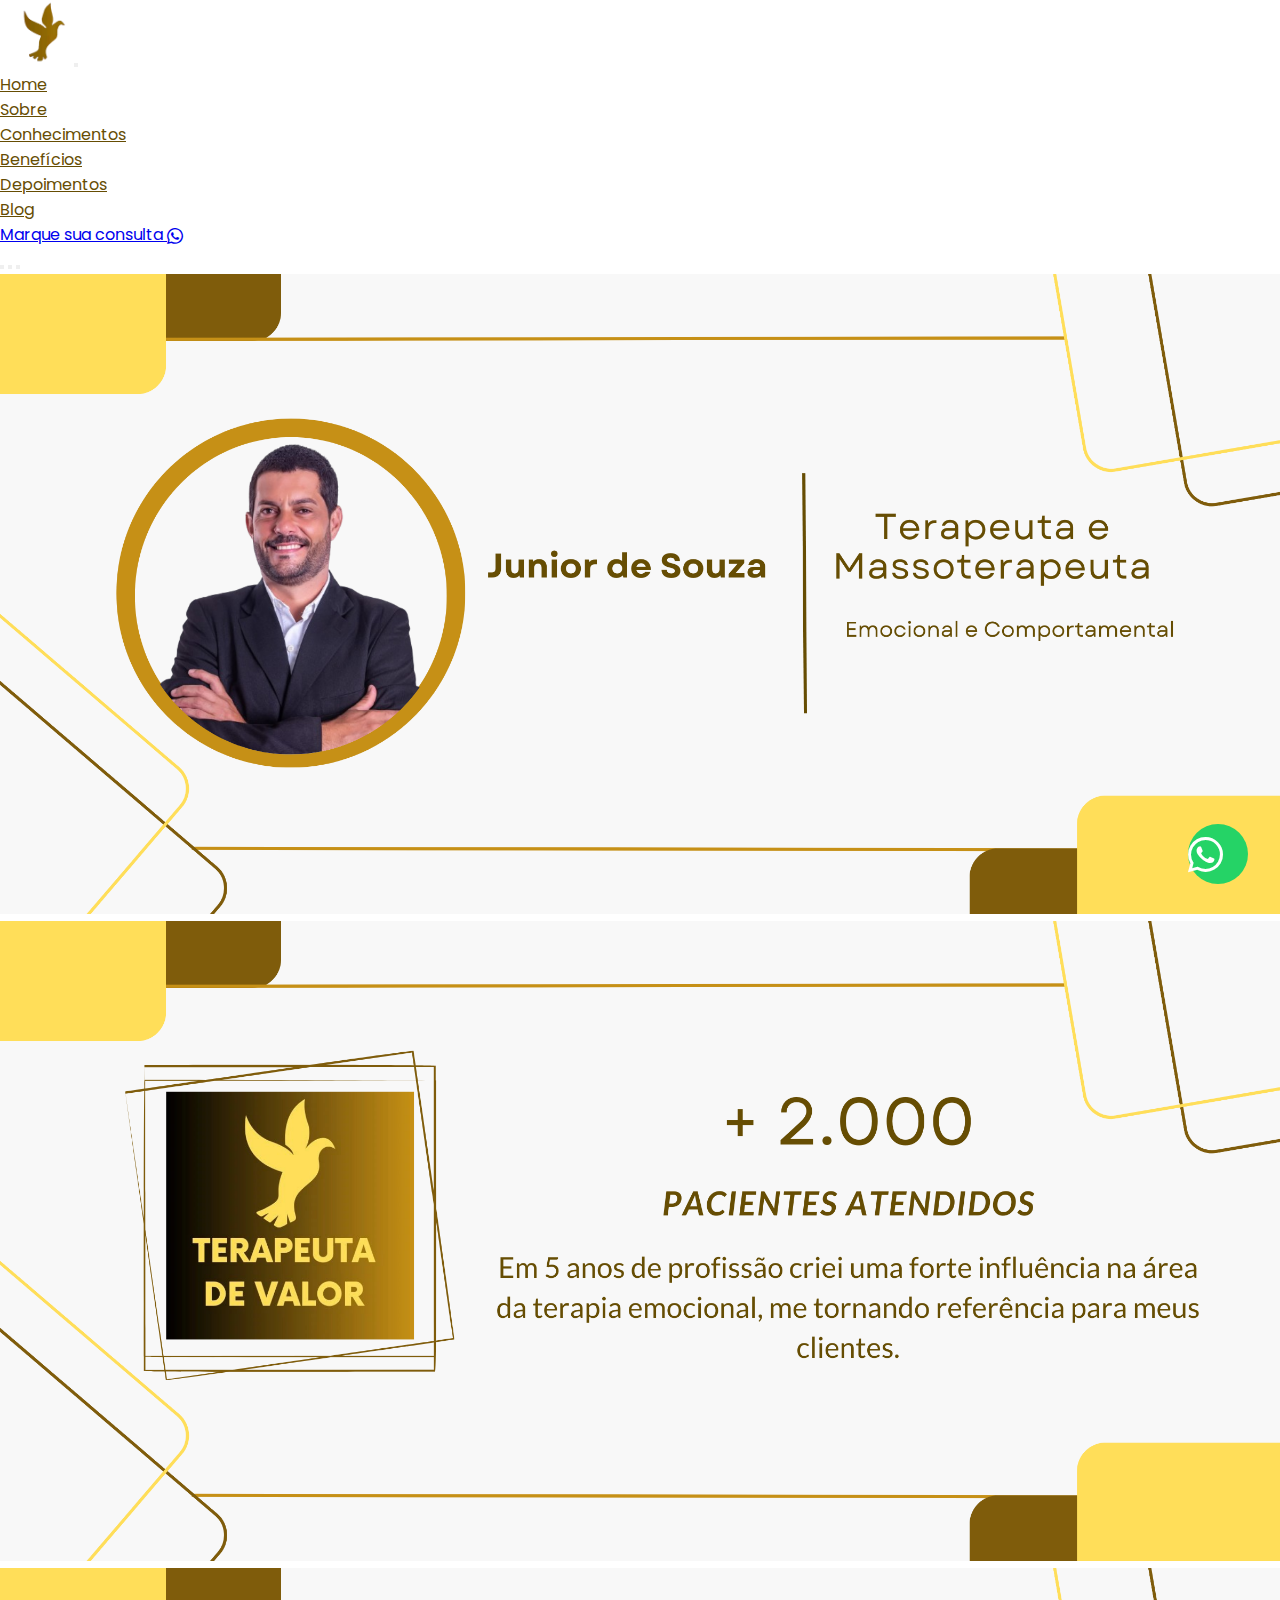
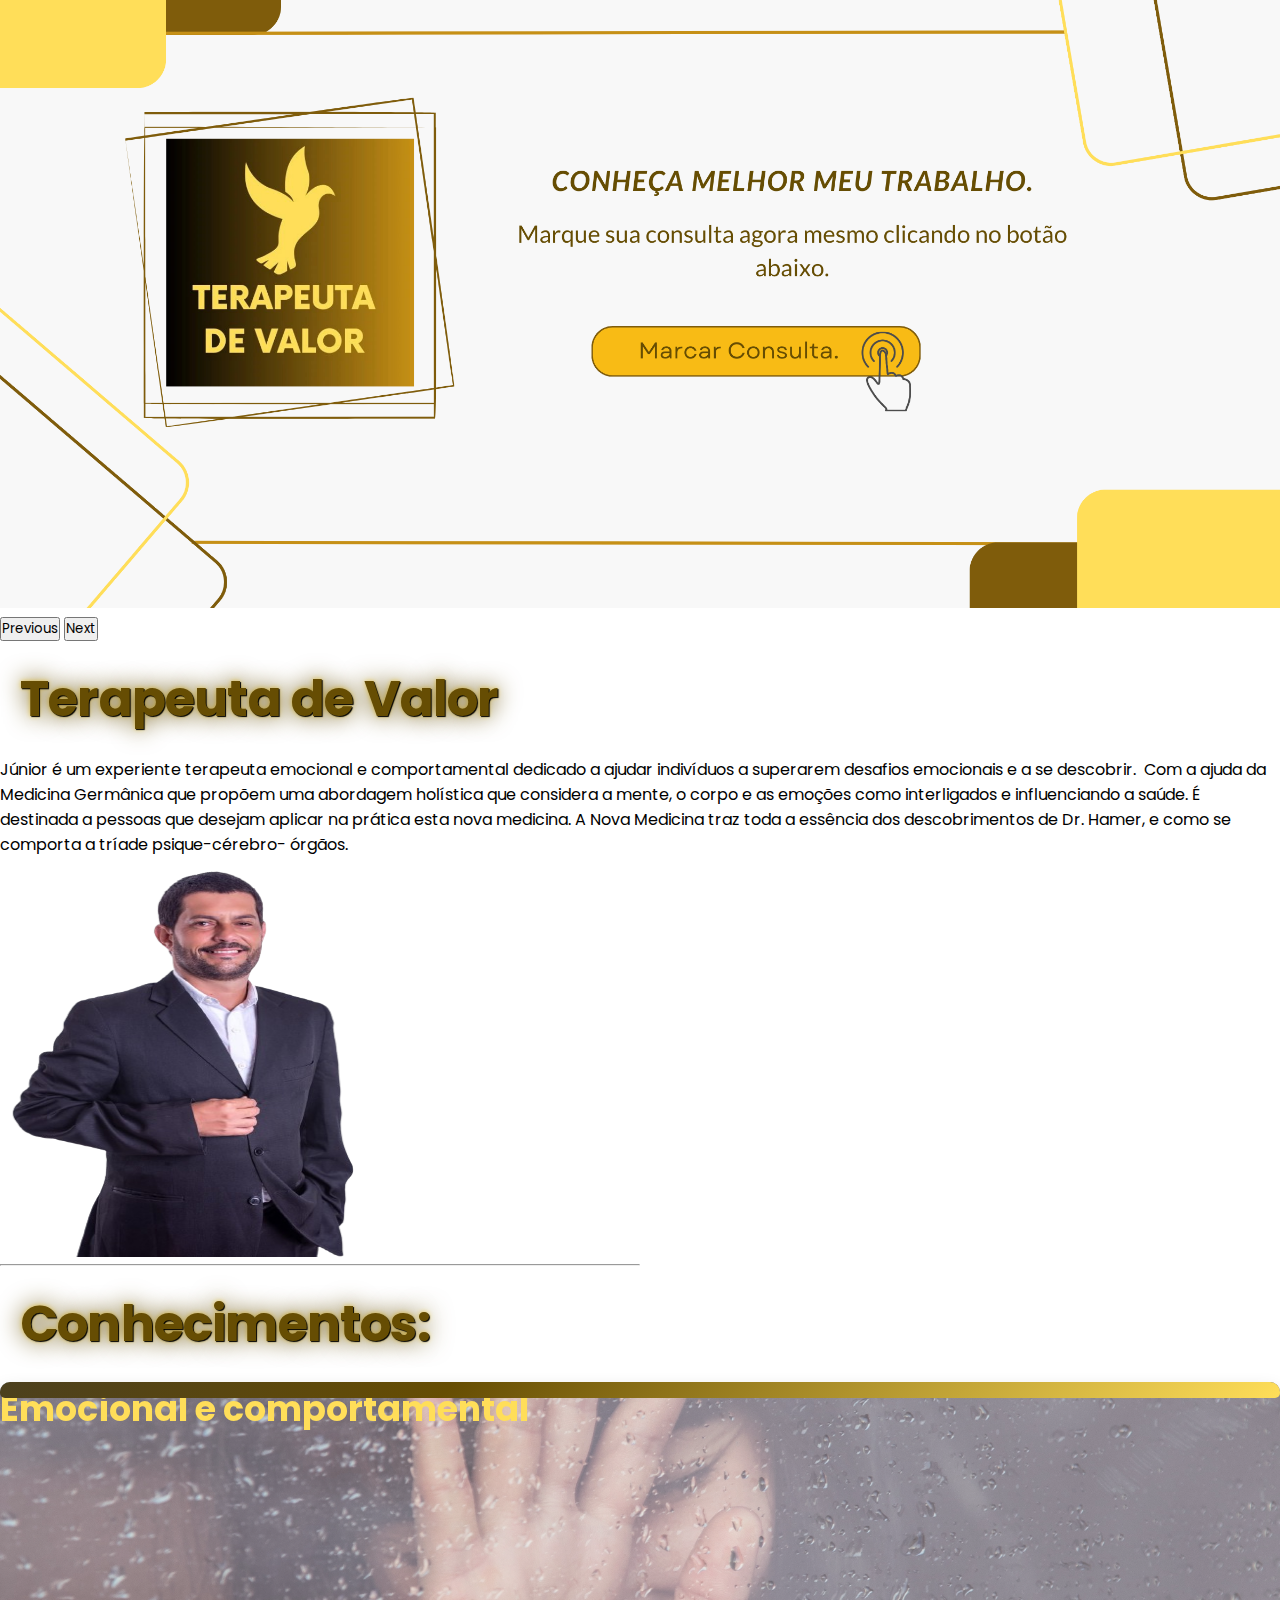
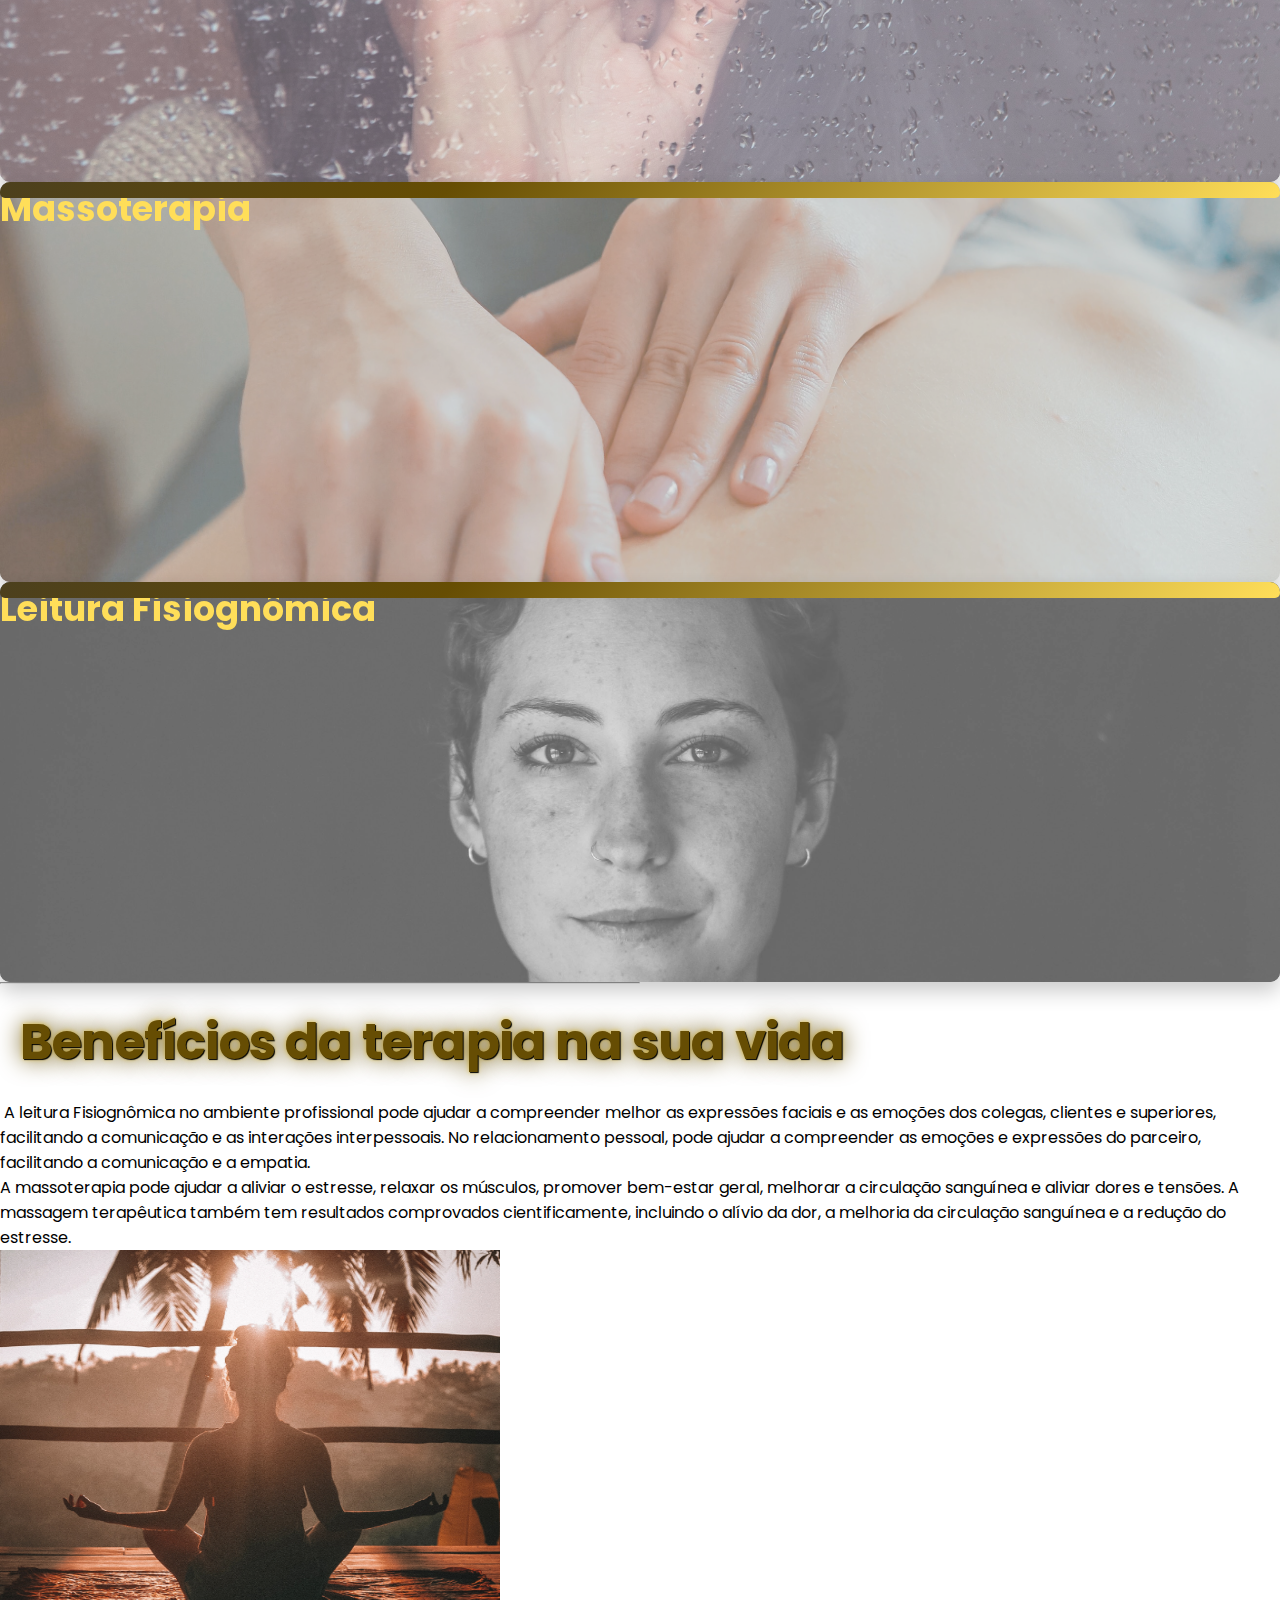
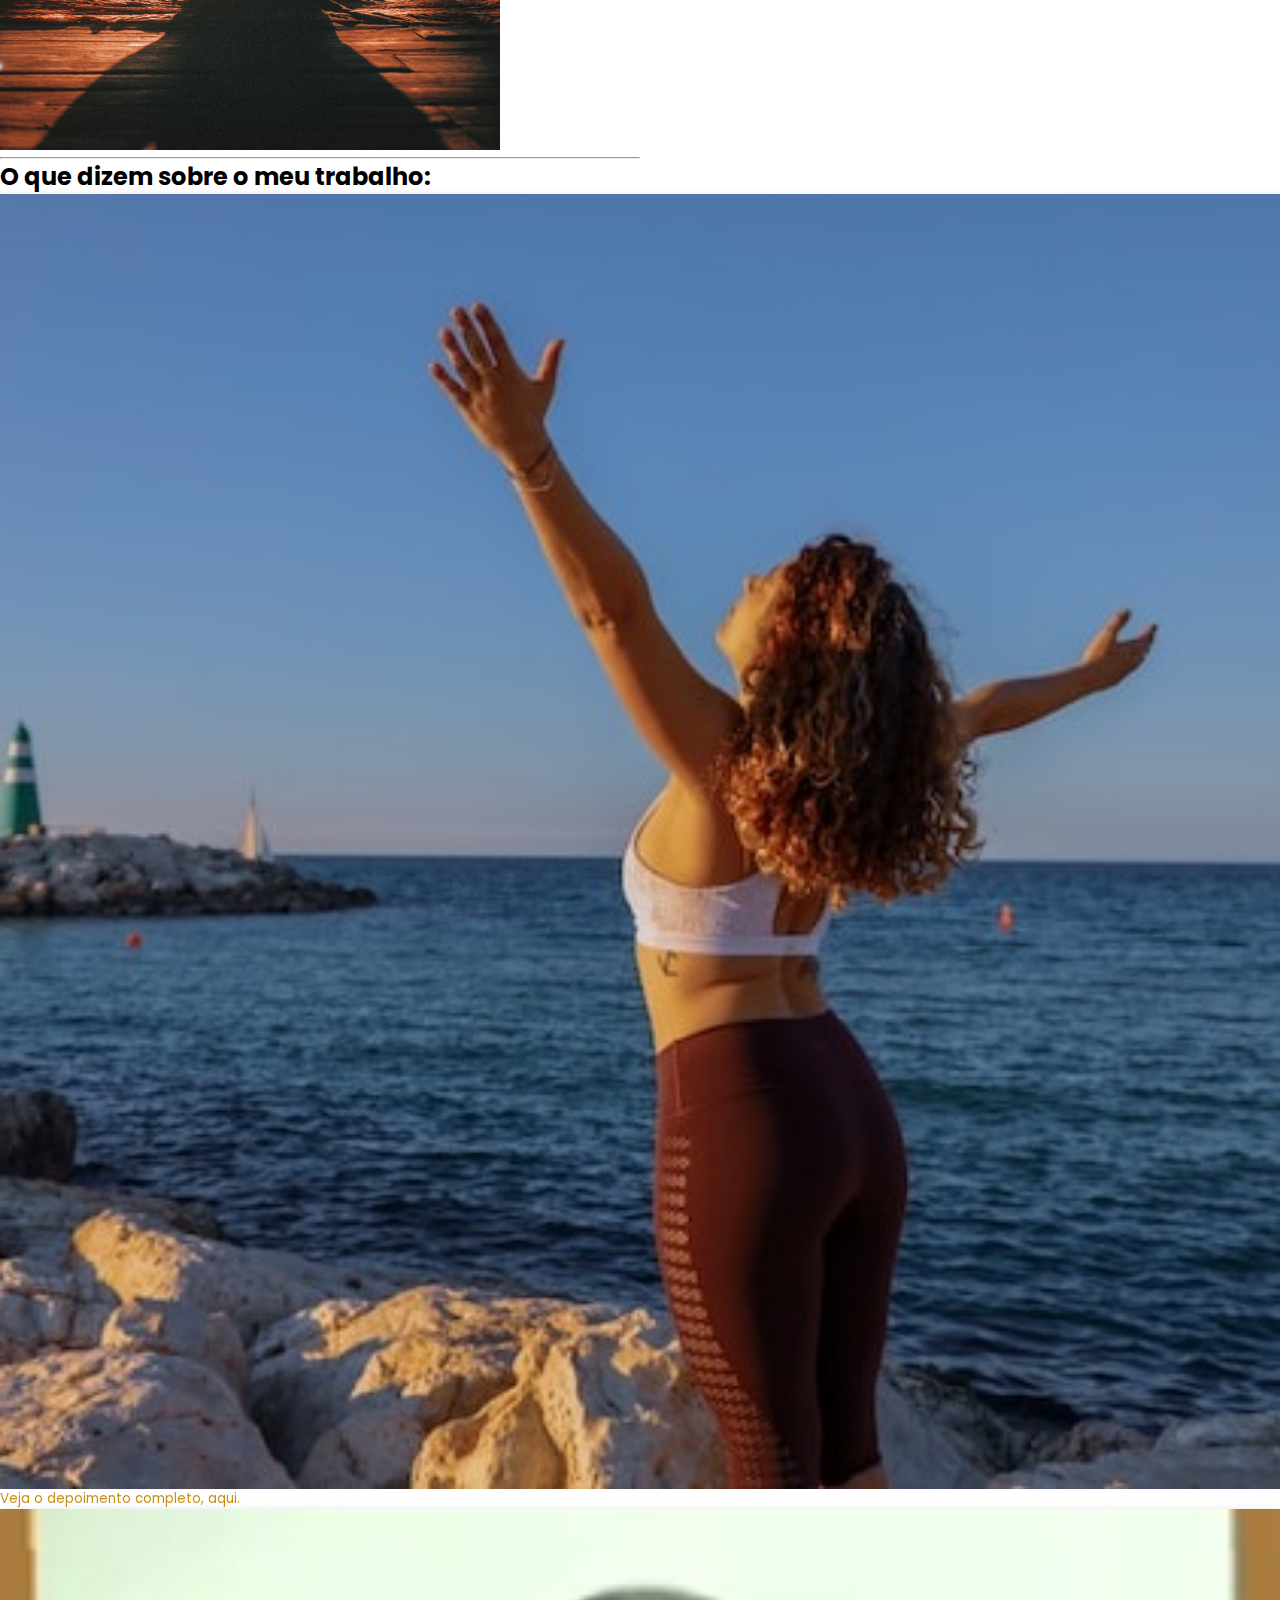
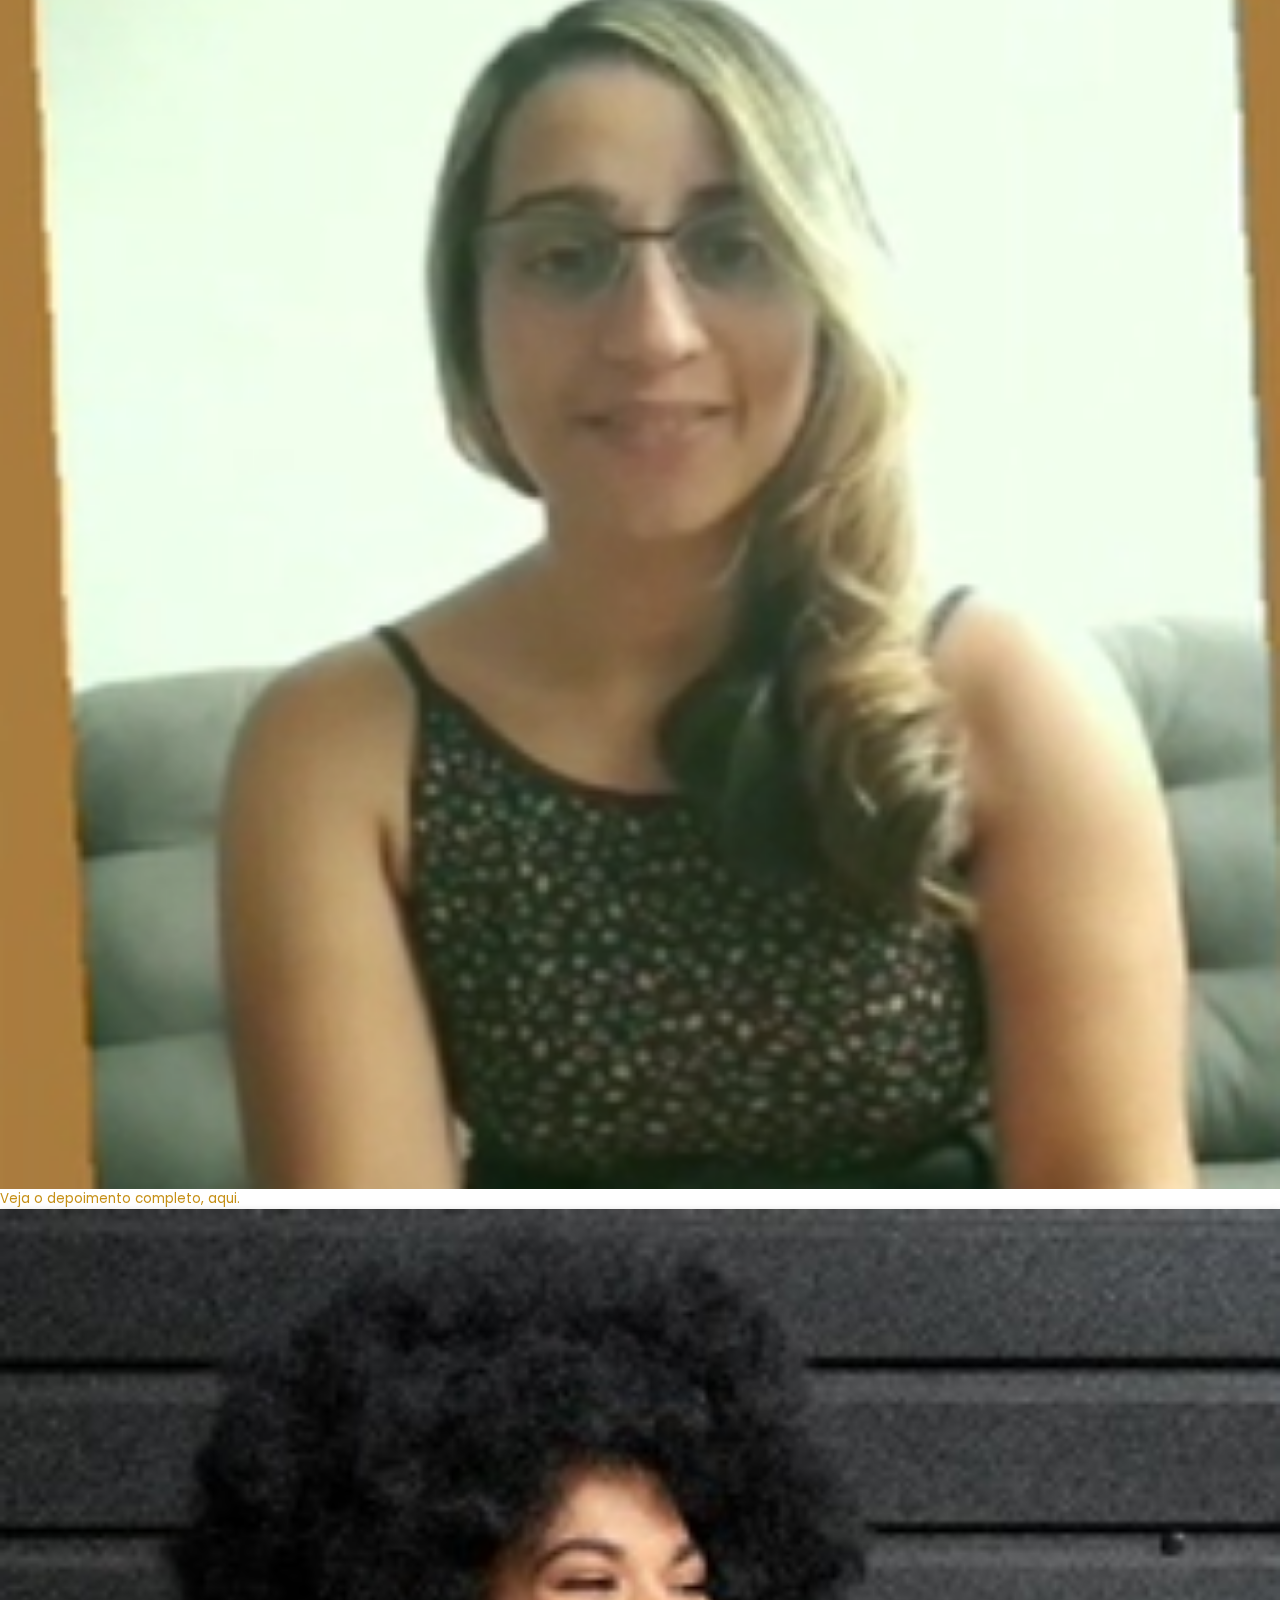
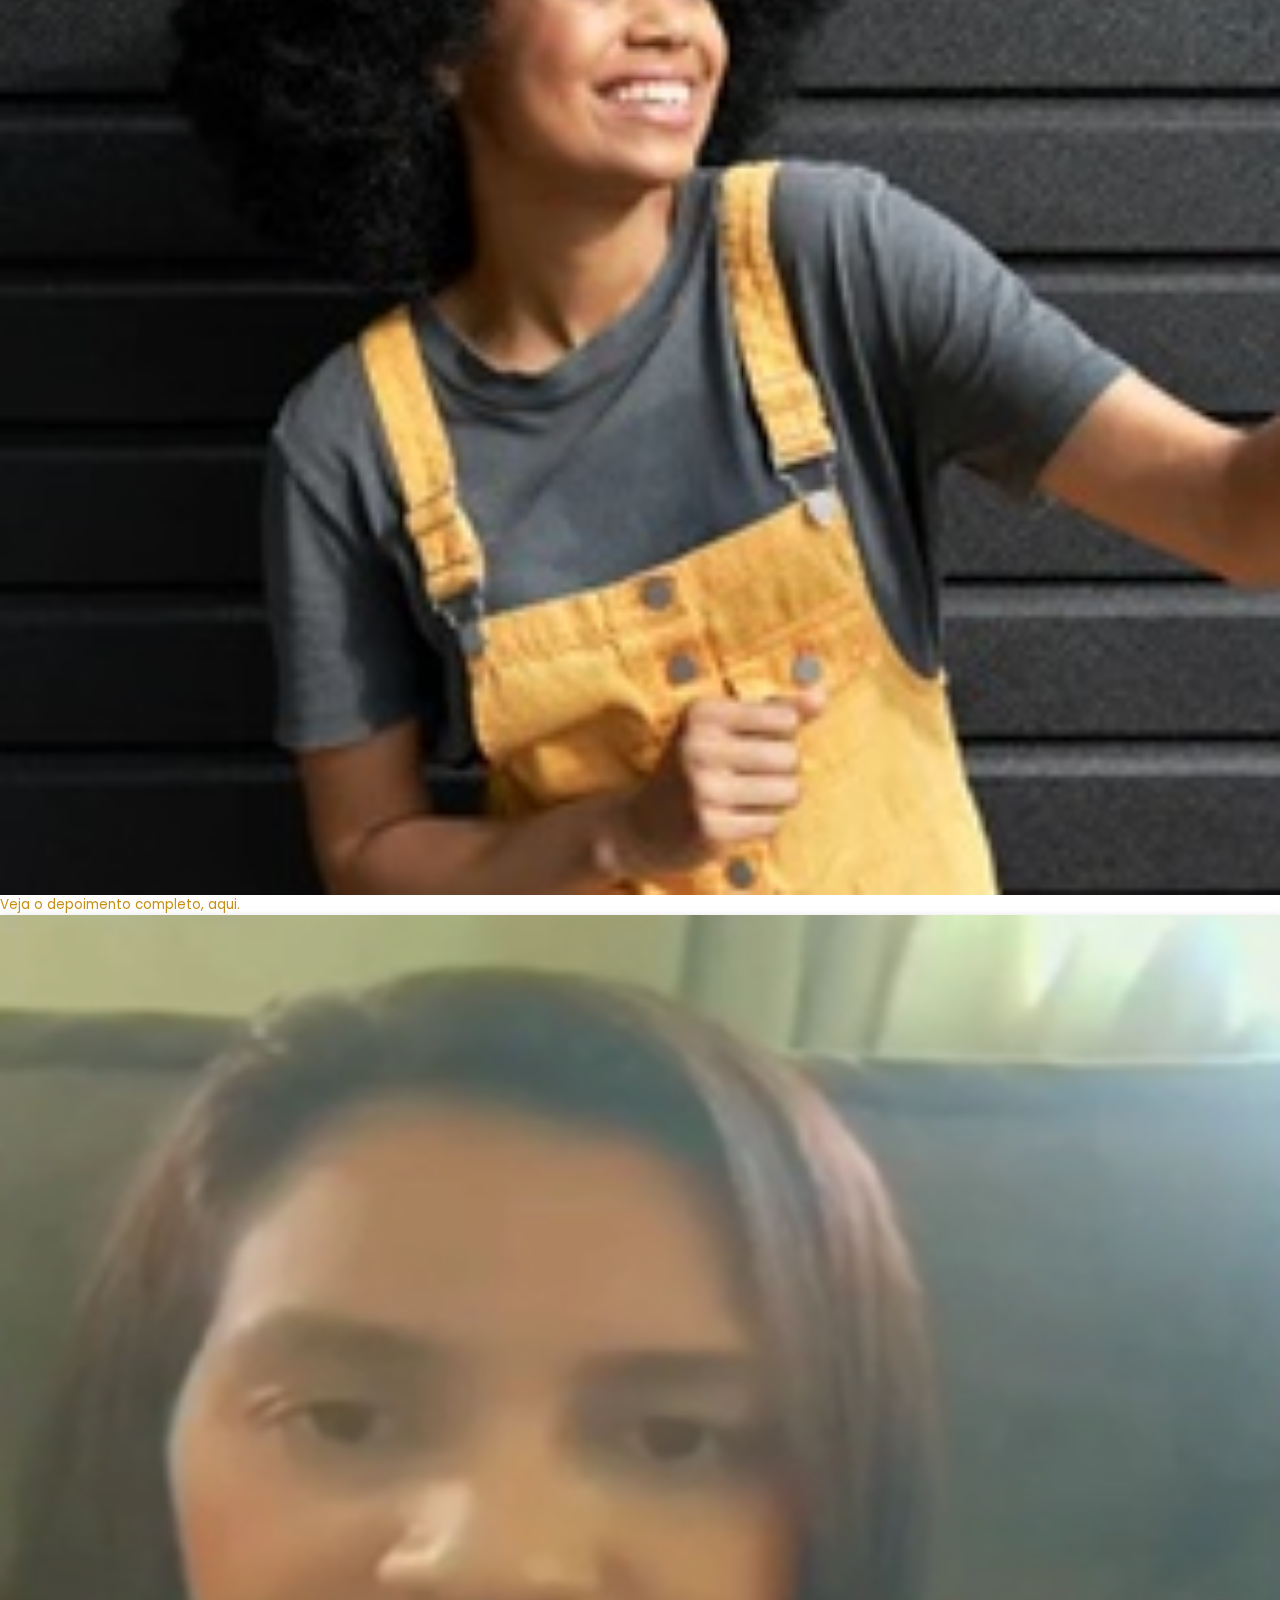
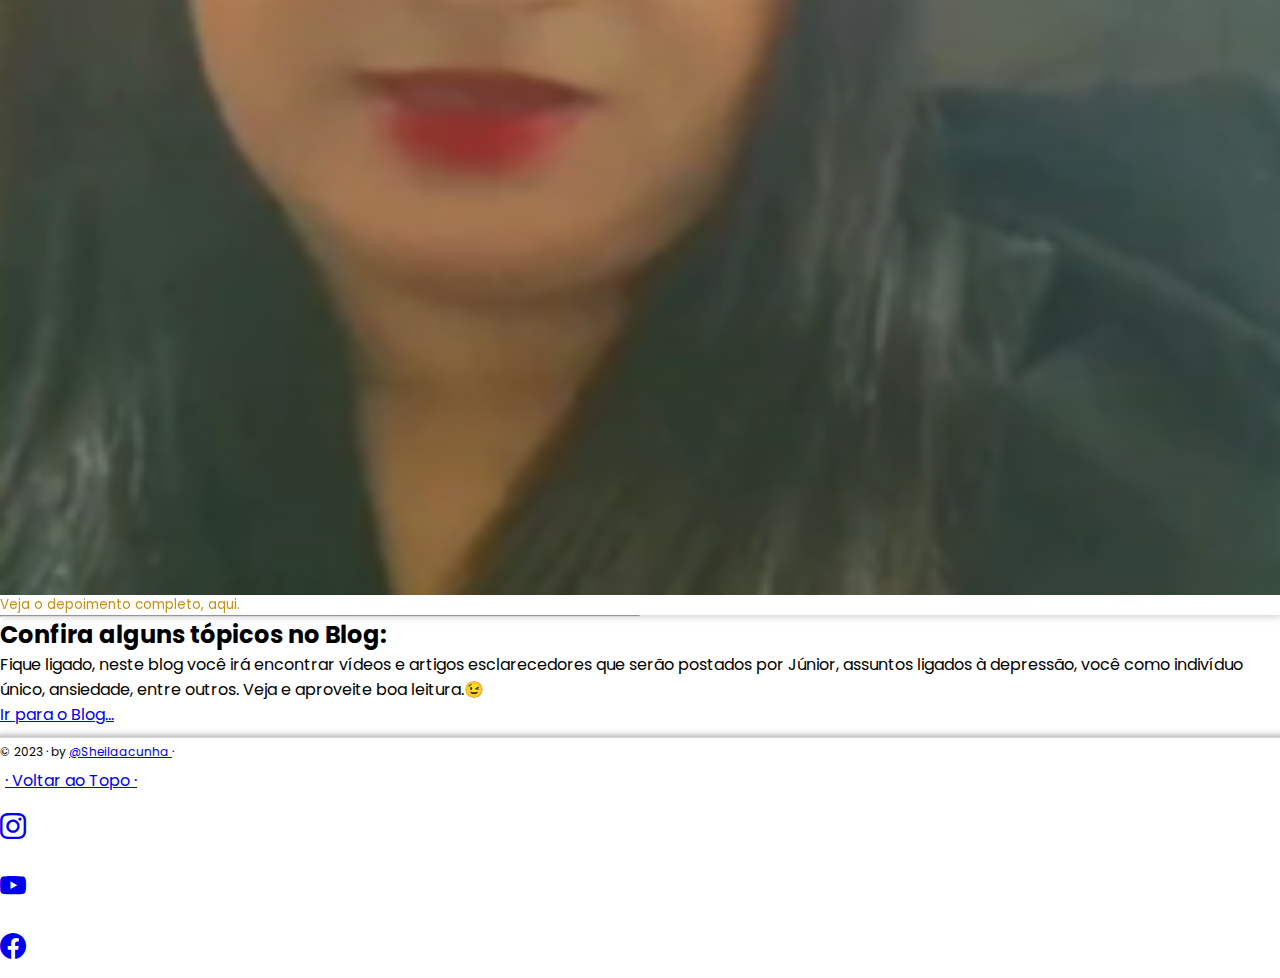
==== index.html @ d71957eb "link instagran" ====
<!DOCTYPE html>
<html lang="pt-br">

<head>
  <meta charset="UTF-8" />
  <meta http-equiv="X-UA-Compatible" content="IE=edge" />
  <meta name="viewport" content="width=device-width, initial-scale=1.0" />
  <meta name="author" content="Sheila Acunha" />
  <meta name="description" content="Terapeuta de Valor" />
  <meta name="keywords" content="HTMLS, CSS, js" />
  <!-- favicon -->
  <link rel="shortcut icon" href="./public/assets/logo2.png" type="image/x-icon" />
  <!-- bs -->
  <link href="https://cdn.jsdelivr.net/npm/bootstrap@5.3.2/dist/css/bootstrap.min.css" rel="stylesheet"
    integrity="sha384-T3c6CoIi6uLrA9TneNEoa7RxnatzjcDSCmG1MXxSR1GAsXEV/Dwwykc2MPK8M2HN" crossorigin="anonymous" />
  <!-- icon bs -->
  <link rel="stylesheet" href="https://cdn.jsdelivr.net/npm/bootstrap-icons@1.11.2/font/bootstrap-icons.min.css">
  <!-- fonte -->
  <link rel="preconnect" href="https://fonts.googleapis.com" />
  <link rel="preconnect" href="https://fonts.gstatic.com" crossorigin />
  <link href="https://fonts.googleapis.com/css2?family=Poppins&display=swap" rel="stylesheet" />
  <!-- css -->
  <link rel="stylesheet" href="./public/css/style.css" />


  <title>Terapeuta de Valor</title>
</head>

<body class="bg-light-subtle">
  <header>
    <nav class="navbar navbar-expand-lg">
      <div class="container-fluid " >
        <a class="navbar-brand" id="logo-link" target="_blank"></a>
        <button class="navbar-toggler" type="button" data-bs-toggle="collapse" data-bs-target="#navbarNavDropdown"
          aria-controls="navbarNavDropdown" aria-expanded="false" aria-label="Toggle navigation" >
          <span class="navbar-toggler-icon" ></span>
        </button>
        <div class="collapse navbar-collapse " id="navbarNavDropdown">
          <ul class="navbar-nav navul" id="links-menu"></ul>
        </div>
        <div class="p-1">
          <a  href="https://wa.me/+5521997519354?text=Olá%20Junior%20estava%20no%20seu%20site,%20gostaria%20de%de%mais%informações."   target="_blank"
            class="btn btn-success d-none d-lg-block btn-header-whats"
            style="--bs-btn-padding-y: .25rem; --bs-btn-padding-x: .5rem; --bs-btn-font-size: .75rem;">
            Marque sua consulta <i class="bi bi-whatsapp p-1"></i>
          </a>
        </div>
      </div>
    </nav>
  </header>

  <main>
    <!-- carousel-banner -->
    <div class="container-fluid banner">
      <div id="myCarousel" class="carousel carousel-dark slide ">
        <div class="carousel-indicators">
          <button type="button" data-bs-target="#myCarousel" data-bs-slide-to="0" class="active" aria-current="true"
            aria-label="Slide 1"></button>
          <button type="button" data-bs-target="#myCarousel" data-bs-slide-to="1" aria-label="Slide 2"></button>
          <button type="button" data-bs-target="#myCarousel" data-bs-slide-to="2" aria-label="Slide 3"></button>
        </div>
        <div class="carousel-inner">
          <div class="carousel-item active">
            <img class="bd-placeholder-img" width="100%" src="./public/assets/carroussel/carroussel-1.png"
              alt="foto de Junior Freitas" />
          </div>
          <div class="carousel-item">
            <img class="bd-placeholder-img" width="100%" src="./public/assets/carroussel/carroussel-2.png"
              alt="foto com a logo do terapeuta" />
          </div>
          <div class="carousel-item">
            <a href="https://wa.me/+5521997519354?text=Olá%20Junior%20estava%20no%20seu%20site,%20gostaria%20de%de%mais%informações."  target="_blank">
              <img class="bd-placeholder-img" width="100%" src="./public/assets/carroussel/carroussel-3.png"
                alt="Conheça mais meu trabalhao" />
            </a>
            <div class="carousel-caption align-items-center d-flex justify-content-end align-items-center"></div>
          </div>
        </div>
        <button class="carousel-control-prev" type="button" data-bs-target="#myCarousel" data-bs-slide="prev">
          <span class="carousel-control-prev-icon" aria-hidden="true"></span>
          <span class="visually-hidden">Previous</span>
        </button>
        <button class="carousel-control-next" type="button" data-bs-target="#myCarousel" data-bs-slide="next">
          <span class="carousel-control-next-icon" aria-hidden="true"></span>
          <span class="visually-hidden">Next</span>
        </button>
      </div>
    </div>
    <!-- sessoes -->
    <div class="container-fluid marketing " id="sobre">
      <!-- resumo sobre a terapia de valor-->
      <div class="row featurette d-flex justify-content-center align-items-center text-center ">
        <div class="col-md-7">
          <h1 class="featurette-heading fw-normal lh-1 ">
            Terapeuta de Valor</i>
          </h1>

          <p class="lead">
           Júnior é um experiente terapeuta emocional e comportamental dedicado a ajudar indivíduos a superarem desafios emocionais e a se descobrir.  Com a ajuda da Medicina Germânica que propõem uma abordagem holística que considera a mente, o corpo e as emoções como interligados e influenciando a saúde. É destinada a pessoas que desejam aplicar na prática esta nova medicina. A Nova Medicina traz toda a essência dos descobrimentos de Dr. Hamer, e como se comporta a tríade psique-cérebro- órgãos.

          </p>
        </div>
        <div class="col-md-5">
          <img class="bd-placeholder-img bd-placeholder-img-lg featurette-image img-fluid mx-auto" width="400"
            height="400" src="./public/assets/sessao/sessao-1.png" alt="foto de Junior Freitas" />
        </div>
      </div>
      <hr class="featurette-divider mx-auto" />
      <!-- resumo conhecimentos -->
      <div class="conhecimentos bg-body-secondary rounded text-center align-items-center py-3">

        <h2 class="featurette-heading p-2"> Conhecimentos: </h2>

        <div class="row g-2 p-1 " id="conhecimentos">

          <div class="col-lg-4 col-sm-12 col-md-6 ">
            <div class="card-blog-container emocional">
              <div class="card-blog">
                <div class="front-content d-flex align-items-center justify-content-center">
                  <p>Emocional e comportamental</p>
                </div>
                <div class="content p-2 d-flex align-items-center">
                  <p>
                    A terapia é um processo de tratamento que visa melhorar a saúde mental, emocional e comportamental
                    de
                    uma pessoa, ajudando a lidar com seus desafios, desenvolver habilidades de enfrentamento e a
                    melhorar
                    sua qualidade de vida.
                  </p>
                </div>
              </div>
            </div>

          </div>
          <div class="col-lg-4 col-sm-12 col-md-6">
            <div class="card-blog-container massoterapia">
              <div class="card-blog">
                <div class="front-content d-flex align-items-center justify-content-center">
                  <p>Massoterapia</p>
                </div>
                <div class="content p-2 d-flex align-items-center">
                  <p>
                    A Massoterapia é um termo que engloba diversas técnicas terapêuticas, cujo objetivo
                    é melhorar a saúde e
                    prevenir alguns desequilíbrios corporais. Por meio do ato de tocar regiões do corpo
                    de uma pessoa,
                    realizando movimentos fortes ou sutis, é possível trabalhar os aspectos físicos e
                    mentais de cada um.
                  </p>
                </div>
              </div>
            </div>

          </div>
          <div class="col-lg-4 col-sm-12 col-md-6">
            <div class="card-blog-container leitura">
              <div class="card-blog">
                <div class="front-content d-flex align-items-center justify-content-center">
                  <p>Leitura Fisiognômica</p>
                </div>
                <div class="content p-2 d-flex align-items-center text-center">
                  <p>A leitura <b>Fisiognômica</b> ou Traços da sua fisionomia é uma prática que envolve a
                    interpretação das características faciais de uma pessoa para entender sua
                    personalidade, temperamento e caráter. É uma especialidade da análise facial e da
                    psicologia.
                  </p>
                </div>
              </div>
            </div>
          </div>
        </div>
      </div>
      <hr class="featurette-divider mx-auto" />
      <!-- resumo beneficios -->
      <div class="row featurette d-flex justify-content-center align-items-center text-center" id="beneficios">
        <div class="col-md-7">
          <h2 class="featurette-heading fw-normal lh-1 ">
            Benefícios da terapia na sua vida
          </h2>
          
          <p class="lead">
            A leitura Fisiognômica no ambiente profissional pode ajudar a compreender melhor as expressões faciais e as emoções dos colegas, clientes e superiores, facilitando a comunicação e as interações interpessoais. No relacionamento pessoal, pode ajudar a compreender as emoções e expressões do parceiro, facilitando a comunicação e a empatia.
          </p>
          <p class="lead">
            A massoterapia pode ajudar a aliviar o estresse, relaxar os músculos, promover bem-estar geral, melhorar a
            circulação sanguínea e aliviar dores e tensões. A massagem terapêutica também tem resultados comprovados
            cientificamente, incluindo o alívio da dor, a melhoria da circulação sanguínea e a redução do estresse.

          </p>
        </div>
        <div class="col-md-5">
          <img class="bd-placeholder-img bd-placeholder-img-lg featurette-image img-fluid mx-auto" width="500"
            height="500" src="./public/assets/sessao/sessao-3.jpg" alt="foto mulher meditando" />
        </div>
      </div>
    </div>
    <hr class="featurette-divider mx-auto" />
    <!-- depoimentos -->
    <div class="container-fluid my-5" id="depoimentos">
      <h2 class="text-center text-warning-emphasis align-items-center my-5">O que dizem sobre o meu trabalho:</h2>
      <div class=" row justify-content-around d-flex">
        <div class="col-sm-6 col-md-6 col-lg-3 ">
          <div class="card foto align-items-center border-0  rounded-3 p-2">
            <img src="./public/assets/teste.jpg"
              class="card-img-top image rounded-circle border border-warning-subtle border-5  w-50 shadow-lg"
              alt="foto de quem fez o depoimento" />
            <div class=" card-body ">
              <small class=" card-title image text-center">Veja o depoimento completo, aqui. </small>
              <img src="./public/assets/depoimentos/IMG-20240104-WA0019.jpg" alt="" class="text middle" >
              <!-- <p class="text middle text-warning-emphasis"><q>Aqui vai uma breve descrição,
                  pode ser ate do google se tiver qui vai uma breve descrição,
                  pode ser ate do google se tiver </q>
              </p> -->
            </div>
          </div>
        </div>
        <div class="col-sm-6 col-md-6 col-lg-3 ">
          <div class="card foto align-items-center border-0 rounded-3 p-2">
            <img src="./public/assets/depoimentos/img-depo-1.png"
              class="card-img-top image rounded-circle border border-warning-subtle border-5 w-50 shadow-lg"
              alt="foto de quem fez o depoimento" />
            <div class=" card-body ">
              <small class=" card-title image text-center">Veja o depoimento completo, aqui. </small>
              <video class=" middle" controls style="width:100%; height: 100%;">
                <source src="./public/assets/depoimentos/video-depo-1.mp4" type="video/mp4">
                <source src="movie.ogg" type="video/ogg">
                Seu navegador não tem suporte para esse video.
              </video>
            </div>
          </div>
        </div>
        <div class="col-sm-6 col-md-6 col-lg-3 ">
          <div class="card foto align-items-center border-0 rounded-3 p-2">
            <img src="./public/assets/sessao/testes.jpeg"
              class="card-img-top image rounded-circle border border-4 border-warning-subtle w-50 shadow-lg"
              alt="foto de quem fez o depoimento" />
            <div class=" card-body ">
              <small class=" card-title image text-center">Veja o depoimento completo, aqui. </small>
              <p class="text middle"><q>Aqui vai uma breve descrição,
                  pode ser ate do google se tiver qui vai uma breve descrição,
                  pode ser ate do google se tiver </q>
              </p>
            </div>

          </div>
        </div>
        <div class="col-sm-6 col-md-6 col-lg-3 ">
          <div class="card foto align-items-center border border-0 rounded-3 p-2">
            <img src="./public/assets/depoimentos/img-depo-2.png"
              class="card-img-top image rounded-circle border border-warning-subtle border-4 w-50 shadow-lg"
              alt="foto de quem fez o depoimento" />
            <div class=" card-body ">
              <small class=" card-title image text-center">Veja o depoimento completo, aqui. </small> <video
                class="middle" controls style="width:100%; height: 100%;">
                <source src="./public/assets/depoimentos/video-depo-2.mp4" type="video/mp4">
                <source src="movie.ogg" type="video/ogg">
                Seu navegador não tem suporte para esse video.
              </video>
            </div>
          </div>
        </div>
       
      </div>
    </div>
    <hr class="featurette-divider mx-auto" />
    <!-- blog -->
    <div class=" container-fluid" id="blog">
      <div class="row m-auto ">
         <div class="p-md-5 rounded text-body-emphasis bg-body-secondary"> <!--index-blog -->
          <div class="col-lg-6">
            <h2 class="display-5 fst-italic">Confira alguns tópicos no Blog:</h2>
            <p class="lead my-3">Fique ligado, neste blog você irá encontrar vídeos e artigos esclarecedores que serão postados por Júnior, assuntos ligados à depressão, você como indivíduo único, ansiedade, entre outros. Veja e aproveite boa leitura.😉</p>
            <p class="lead mb-0"><a href="./blog.html" target="_blank" class="text-body-emphasis ">Ir para o
                Blog...</a></p>
          </div>
        </div>
      </div>
    </div>

  </main>
  <a target="_blank"  href="https://wa.me/+5521997519354?text=Olá%20Junior%20estava%20no%20seu%20site,%20gostaria%20de%de%mais%informações."  class="btn button-float btn-w-float"><i
      class="bi bi-whatsapp bi-wts"></i></a>
      
  <footer class="container-fluid">
    <div class="row align-items-center">
      <div class="col-sm-6 col-lg-3 d-none d-lg-block">
        <small class="text-muted"> &copy; 2023 &middot; by
          <a class="text-muted text-decoration-none sheila" target="_blank" title="Clique aqui e faça seu orçamento."
            href="https://sheilaacunha.github.io/CurriculoComBootstrap/"> @Sheilaacunha </a>&middot;
        </small>
      </div>
      <div class="col-sm-6 col-lg-6 text-center">
        <a class="topo text-warning-emphasis text-decoration-none" href="#">&middot; Voltar ao Topo &middot;</a>
      </div>
      <div class="col-sm-6 col-lg-3 d-flex  align-items-center">
        <ul class="d-flex justify-content-start justify-content-md-center">
          <li class=" align-items-center d-flex justify-content-center">
            <a class="text-warning-emphasis" target="_blank"
              href="https://www.instagram.com/juniorespecialistaemocional?igsh=MTEzeXgxNW8wMnEy"><i
                class="bi bi-instagram "></i></a>
          </li>
          <li class=" align-items-center d-flex justify-content-center">
            <a class="text-warning-emphasis" target="_blank"
              href="https://www.youtube.com/@Juniorespecialistaemocional"><i class="bi bi-youtube"></i></a>
          </li>
          <li class="align-items-center d-flex justify-content-center">
            <a class="text-warning-emphasis" target="_blank" href="https://www.facebook.com/?locale=pt_BR"><i class="bi bi-facebook"></i></a>
          </li>
        </ul>
      </div>
    </div>
  </footer>

  <script src="https://cdn.jsdelivr.net/npm/bootstrap@5.3.0-alpha1/dist/js/bootstrap.bundle.min.js"
    integrity="sha384-w76AqPfDkMBDXo30jS1Sgez6pr3x5MlQ1ZAGC+nuZB+EYdgRZgiwxhTBTkF7CXvN"
    crossorigin="anonymous"></script>

  <script src="./public/js/index.js"></script>


</body>

</html>
---- public/css/style.css ----
:root {
  --body-bg-color-texto: #4D0F10;
  --body-bg-color-titulo: #BA8712;
  --body-bg-color-fundo: #FBFAFF;
  --body-bg-color-transparente: #ffde5918;
  --body-bg-color-dourado: #664d03;
  --body-bg-color-hover: #fff3cd;
  --body-bg-color: #C69016;
  --body-bg-color: #020202;

}

* {
  margin: 0;
  padding: 0;
  box-sizing: border-box;
  font-family: 'Poppins', sans-serif;
}

.nav-item a {
  border-radius: 5px;
  transform: background-color .2s;
  color: #664d03;
}

.nav-item a:hover {
  background-color: #fff3cd;
}

.navul {
  width: 100%;
  justify-content: end;
}

.featurette-divider {
  width: 50%;
}

.carousel-caption {
  bottom: 3rem;
  z-index: 10;
}

.featurette-heading {
  letter-spacing: -.05rem;
  text-shadow: 1px 1px 1px black, 0 0 25px var(--body-bg-color-dourado), 0 0 5px #FFDE59;
  margin: 20px;
  color: #664d03;
}

footer div div small {
  font-size: 12px;
}

.sheila:hover {

  color: white !important;
  text-shadow: 1px 1px 2px black, 0 0 25px blue, 0 0 5px darkblue;
}

.topo {
  border-radius: 5px;
  padding: 5px;
  display: inline-flex;
  transition: transform .4s, background-color .2s;
}

.topo:hover {
  transform: translateY(-.3rem) !important;
  background-color: #fff3cd;

}

.btn-header-whats:hover,
.btn-blog:hover {
  box-shadow: 1px 2px 10px #88888860, 1px 2px 5px #88888860;
}

footer {
  border-top: 1px solid rgba(0, 0, 0, 0.164);
  box-shadow: 5px 10px 8px 10px #888888;
  margin-top: 10px;
}

footer div ul li {
  margin-top: 10px;
  border-radius: 10px;
  width: 50px;
  height: 50px;

}

footer div ul li a i {
  font-size: 26px;
}

footer div ul li:hover {
  background-color: #fff3cd;
}
/* icons */

.bi-instagram:hover {
  color: #bf3bc4;

}
.bi-whatsapp:hover{
color: #25d366;
}
.bi-house-fill:hover{
color:#C69016 ;
}
.bi-youtube:hover {
  color: red;
}

.bi-facebook:hover {
  color: blue;
}

@media (min-width: 40em) {
  .carousel-caption p {
    margin-bottom: 1.25rem;
    font-size: 1.25rem;
    line-height: 1.4;
  }

  .featurette-heading {
    font-size: 50px;
  }
}

.bd-placeholder-img {
  font-size: 1.125rem;
  text-anchor: middle;
  -webkit-user-select: none;
  -moz-user-select: none;
  user-select: none;
}

@media (min-width: 768px) {
  .bd-placeholder-img-lg {
    font-size: 3.5rem;
  }

}

.b-example-vr {
  flex-shrink: 0;
  width: 1.5rem;
  height: 100vh;
}

.bi {
  vertical-align: -.125em;

}

.nav-scroller {
  position: relative;
  z-index: 2;
  height: 2.75rem;
  overflow-y: hidden;
}

.nav-scroller .nav {
  display: flex;
  flex-wrap: nowrap;
  padding-bottom: 1rem;
  margin-top: -1px;
  overflow-x: auto;
  text-align: center;
  white-space: nowrap;
  -webkit-overflow-scrolling: touch;
}

/* depoimentos */
.foto {
  position: relative;
  width: 100%;
  box-shadow: 1px 2px 10px #88888834, 1px 2px 5px #88888834;
}

.image {
  opacity: 1;
  display: block;
  width: 100%;
  height: auto;
  transition: .5s ease;
  backface-visibility: hidden;
  color: #C69016;
}

.middle {
  transition: .5s ease;
  opacity: 0;
  position: absolute;
  top: 50%;
  left: 50%;
  transform: translate(-50%, -50%);
  -ms-transform: translate(-50%, -50%)
}

.foto:hover .image {
  opacity: 0.1;
}

.foto:hover .middle {
  opacity: 1;
}

.text {
  border-radius: 10px;
  font-size: 16px;
  padding: 8px 16px;
  width: 100%;
}

/* button float */
.button-float {
  border-radius: 100%;
  height: 60px;
  width: 60px;
  position: fixed;
  padding: 0 !important;
  bottom: 1rem;
  right: 2rem;
  font-size: 35px;
  color: #fff;
  background-color: #25d366;
  border: none;
}

.button-float:hover {
  background-color: #25d366 !important;
}

.btn-w-float:hover {
  color: #FFDE59;
  box-shadow: 2px 2px 4px #FFDE59;
}
.btn-w-float .bi-wts:hover{
  color: #FFDE59;

}

/* sessao conhecimentos */
.card-blog-container {
  width: 100%;
  height: 400px;
  position: relative;
  border-radius: 10px;
  box-shadow: 0 10px 20px rgba(0, 0, 0, 0.2);
  overflow: hidden;
  background-repeat: no-repeat;
  background-size: cover;
  background-position: center;
}

.emocional {
  background-image: url(../assets/conhecimentos/emocional.jpg);

}

.massoterapia {
  background-image: url(../assets/conhecimentos/massoterapia.jpg);
}

.leitura {
  background-image: url(../assets/conhecimentos/leitura-facial.jpg);
}

.card-blog {
  width: 100%;
  height: 100%;
  border-radius: inherit;

  background-color: #e8e8e862;
}

.card-blog .front-content {
  width: 100%;
  height: 100%;
  transition: all 0.6s cubic-bezier(0.23, 1, 0.320, 1)
}

.card-blog .front-content p {
  font-size: 35px;
  font-weight: 700;
  opacity: 1;
  background: #ffde59;
  background-clip: text;
  -webkit-background-clip: text;
  -webkit-text-fill-color: transparent;
  transition: all 0.6s cubic-bezier(0.23, 1, 0.320, 1)
}

.card-blog .content {
  position: absolute;
  top: 0;
  left: 0;
  width: 100%;
  height: 100%;
  background: linear-gradient(-45deg, #FFDE59 0%, #664d03 50%, #353434 100%);
  color: #e8e8e8;
  line-height: 1.5;
  border-radius: 5px;
  pointer-events: none;
  transform: translateY(-96%);
  transition: all 0.6s cubic-bezier(0.23, 1, 0.320, 1);

}

.card-blog:hover .content {
  transform: translateY(0);
}

.card-blog:hover .front-content {
  transform: translateY(30%);
}

.card-blog:hover .front-content p {
  opacity: 0;
}

.blog-principal, .index-blog {
  background-image: url(../assets/blog-img/artigo0.jpg);
  background-position: center;
  background-size: cover;
  background-repeat: no-repeat;
  opacity: 1;
}

/* imagens dos topicos do blog  */
.img-artigo-blog{
  width: 200px;
  height: 250px;
}
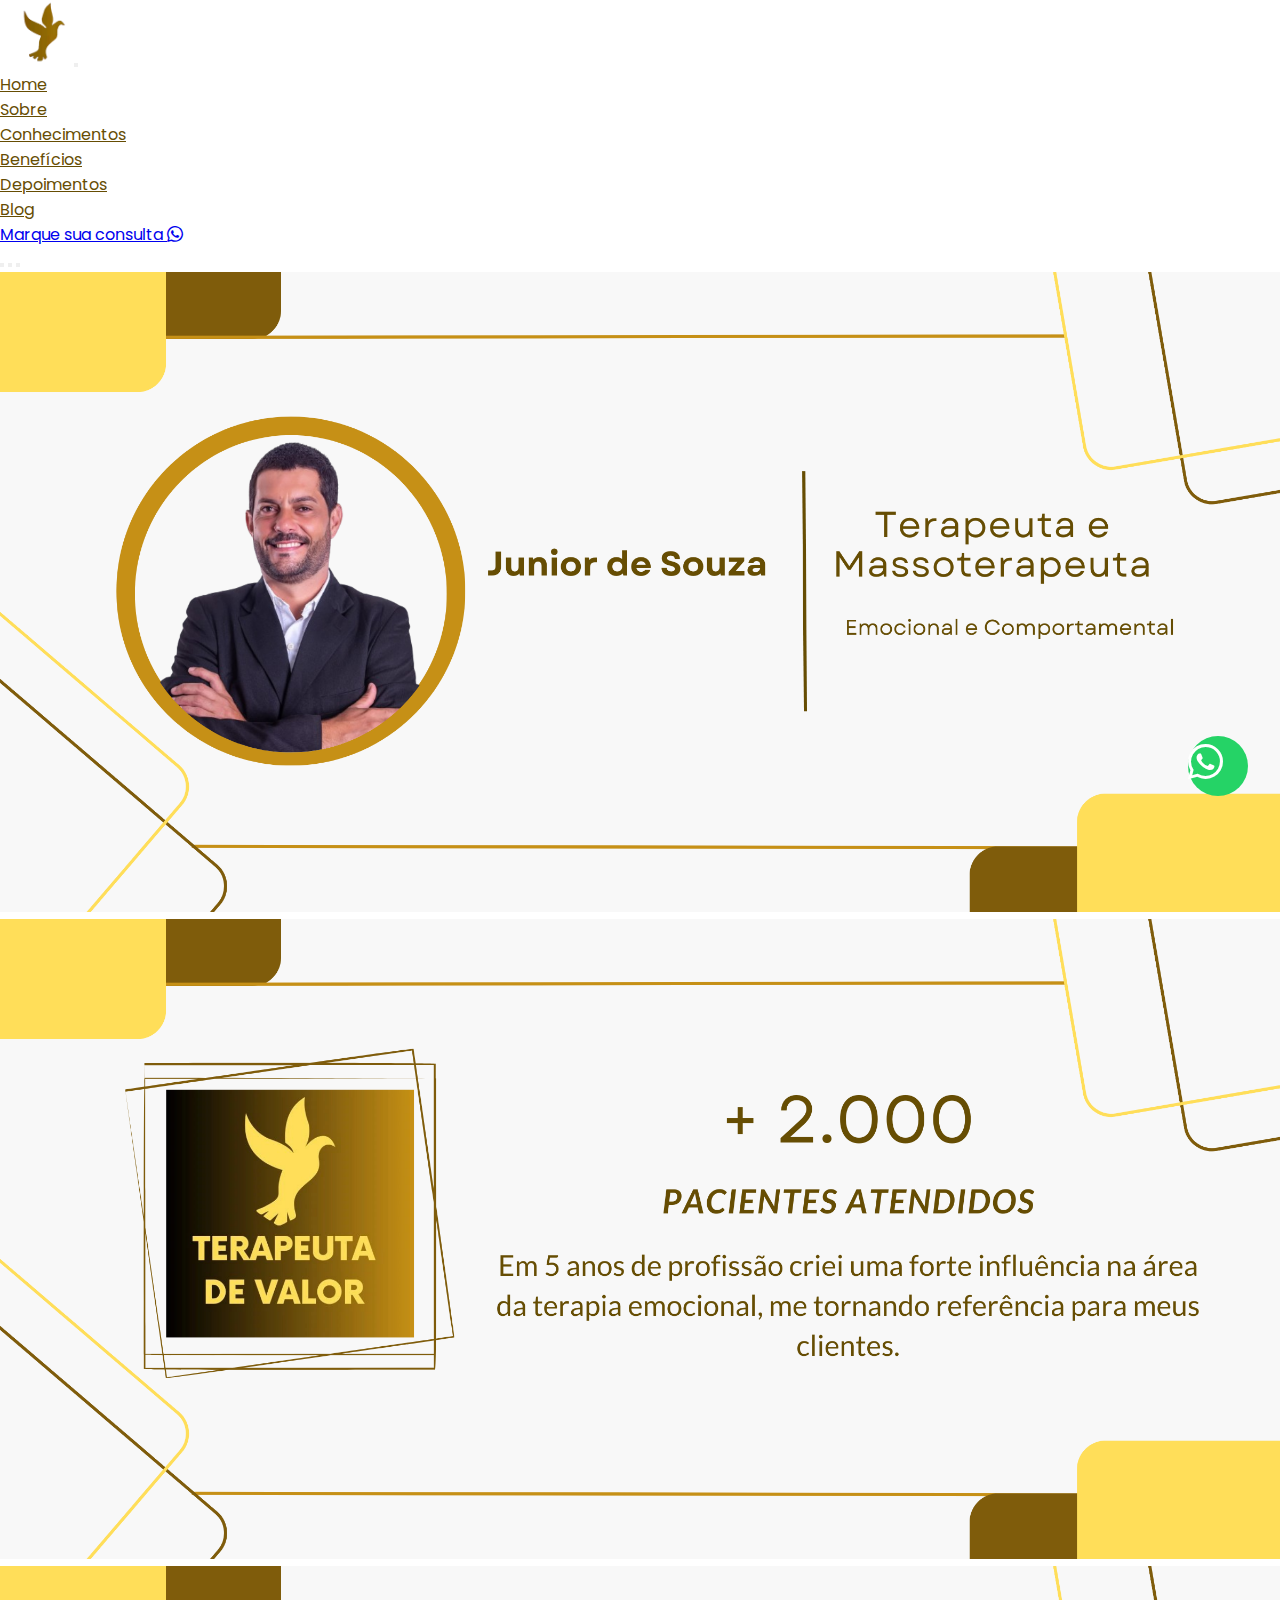
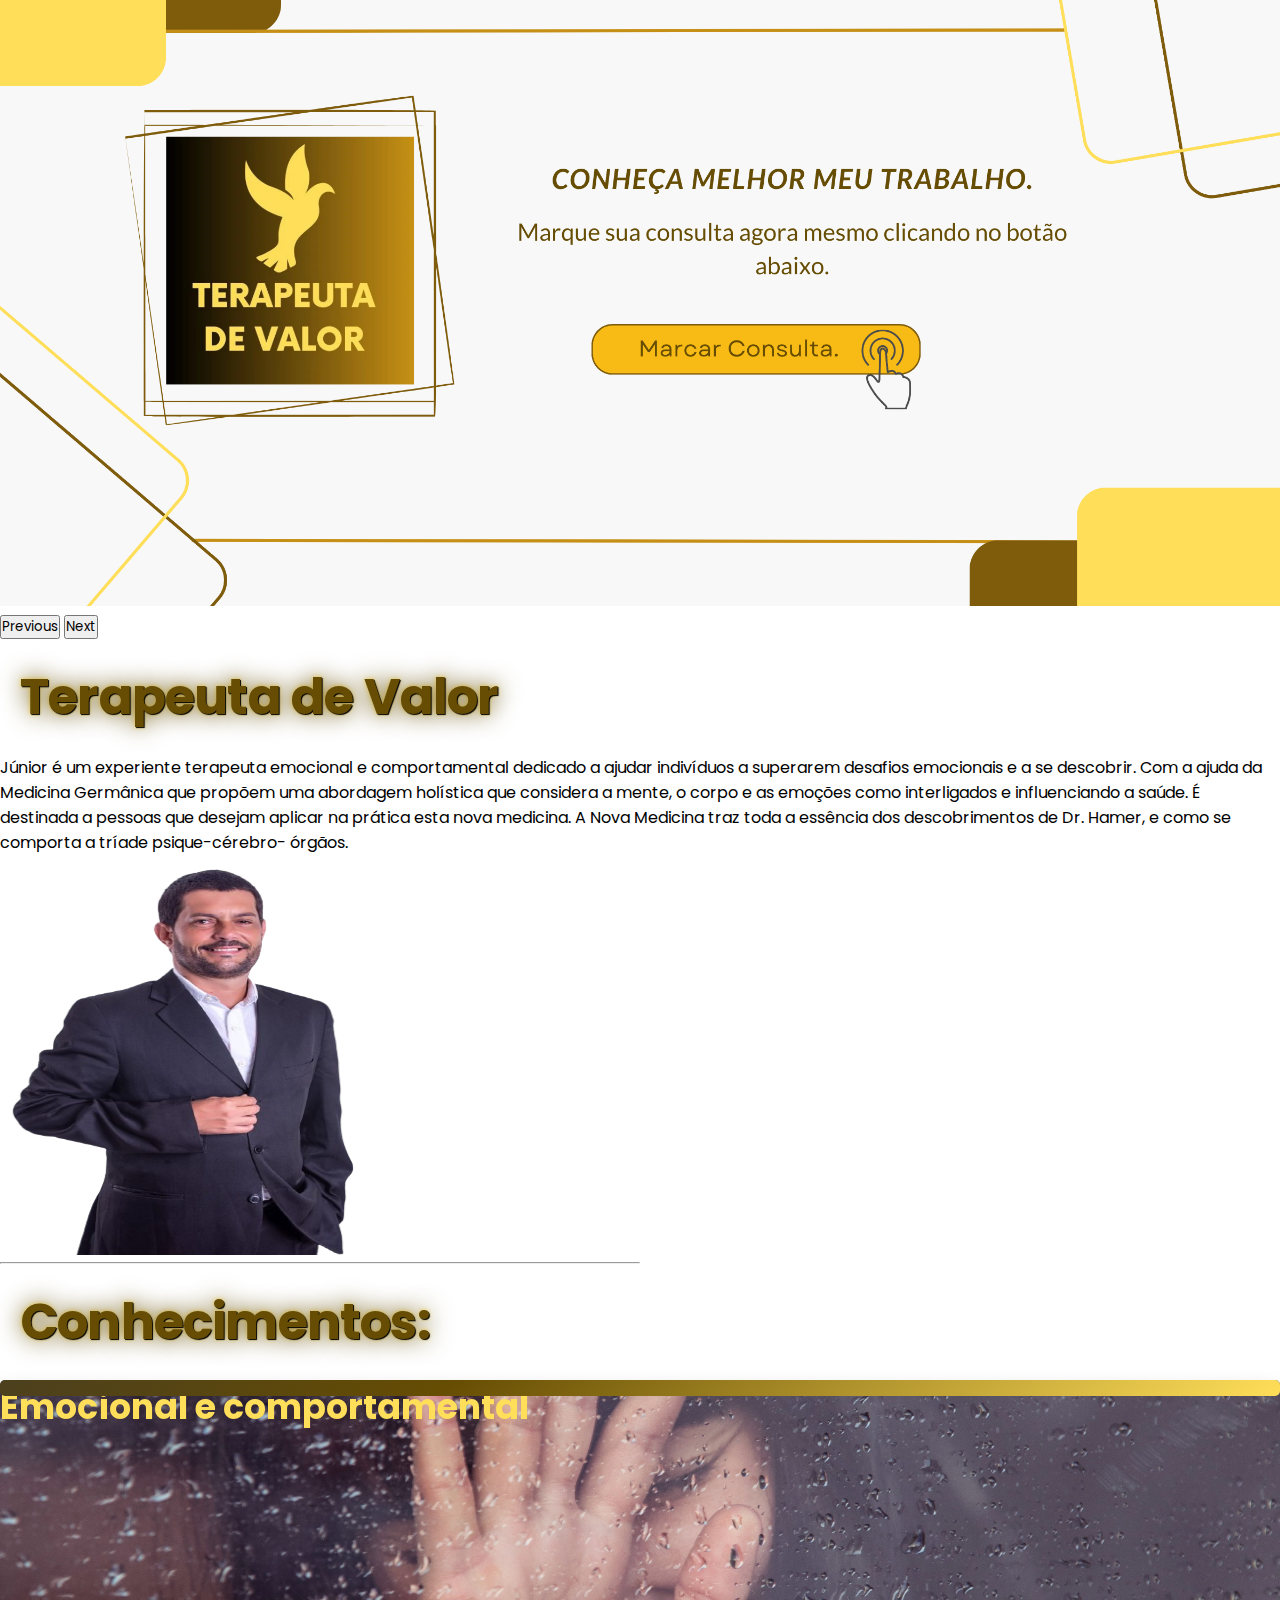
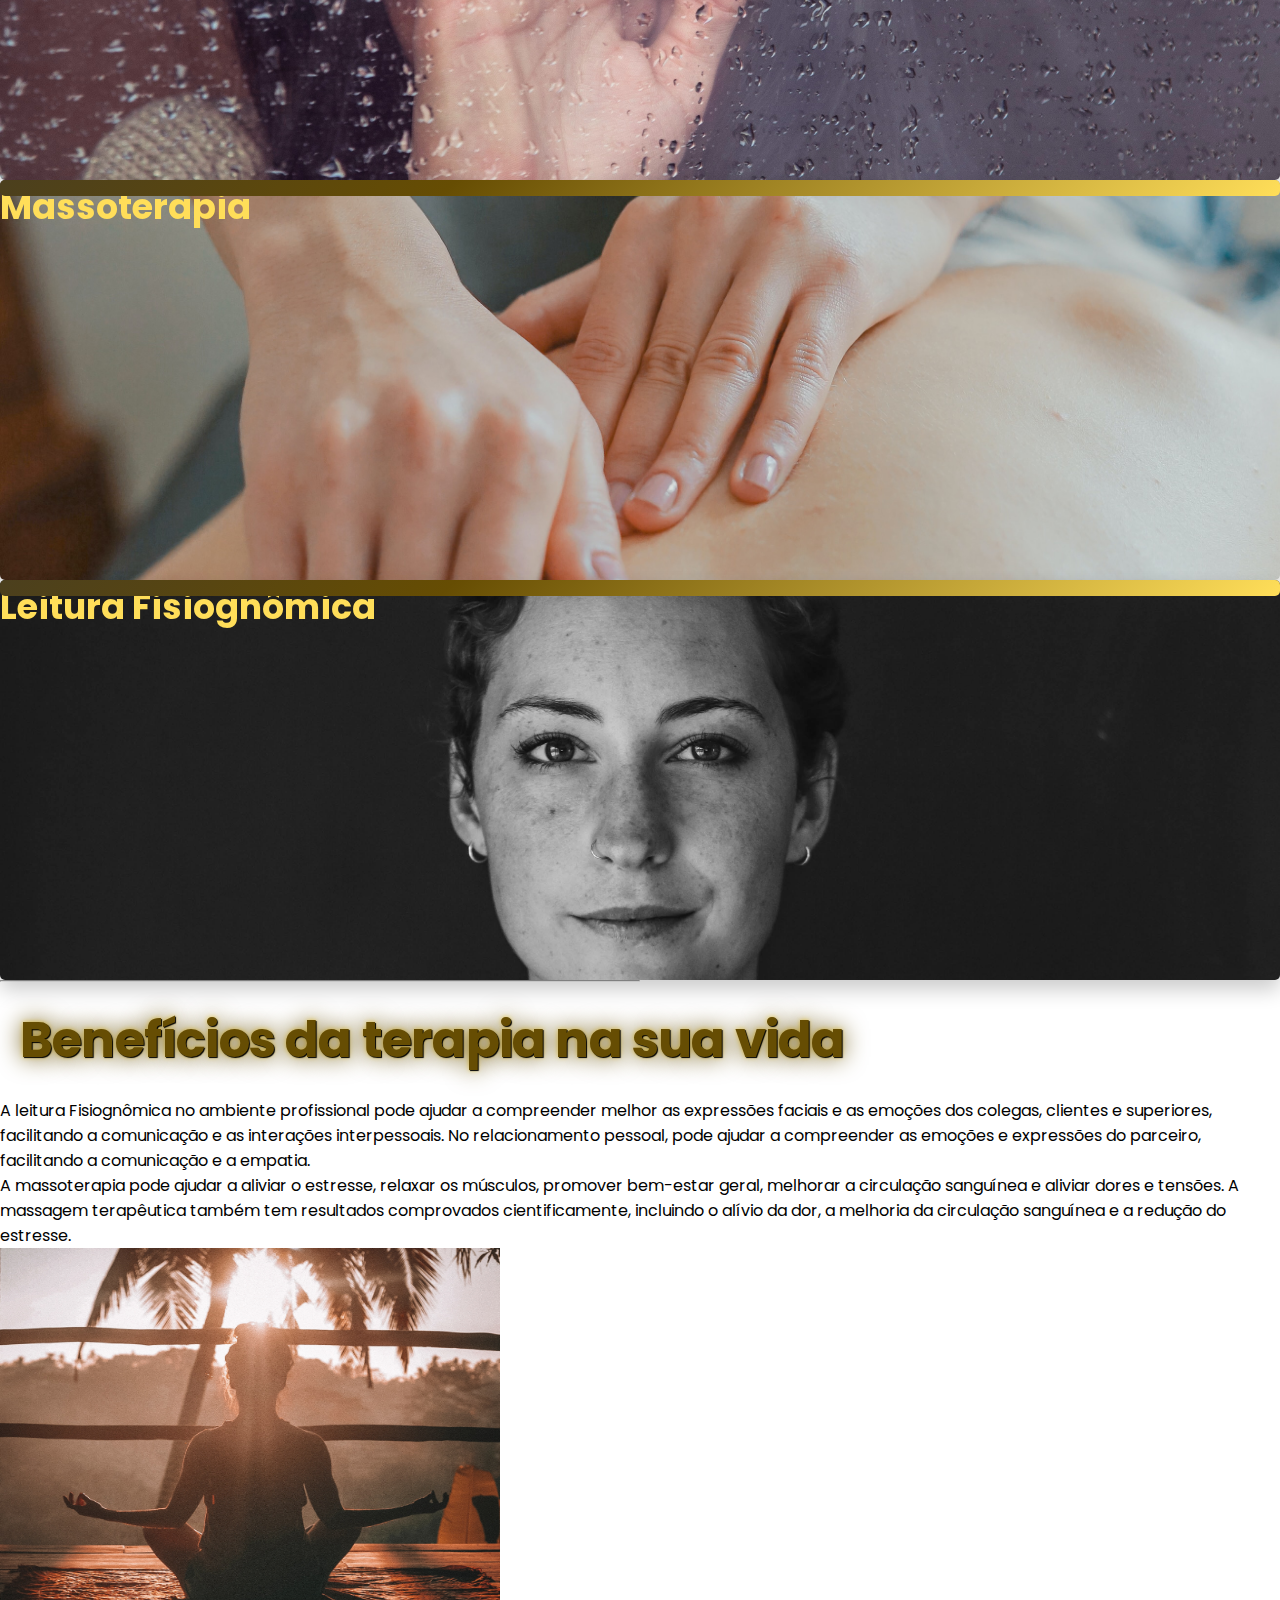
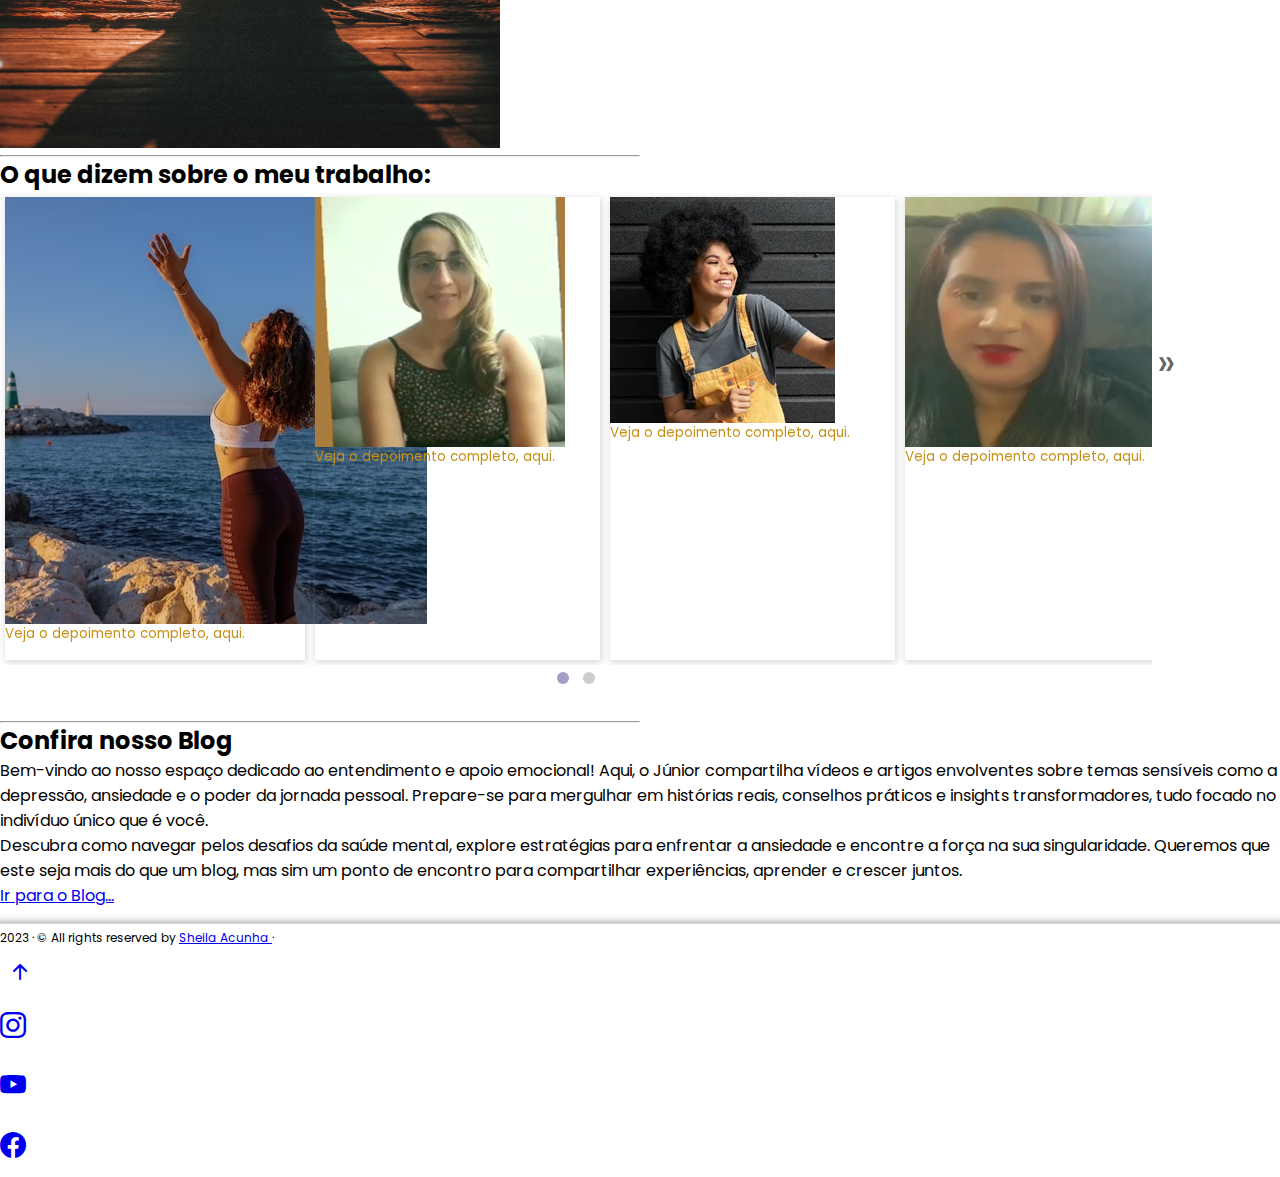
==== commit 4246c5e6: "card" ====
--- a/index.html
+++ b/index.html
@@ -21,6 +21,10 @@
   <link href="https://fonts.googleapis.com/css2?family=Poppins&display=swap" rel="stylesheet" />
   <!-- css -->
   <link rel="stylesheet" href="./public/css/style.css" />
+  <!-- carousel -->
+  <link rel="stylesheet" href="./public/css/glider.css">
+  <!-- root -->
+  <link rel="stylesheet" href="./public/css/root.css">
 
 
   <title>Terapeuta de Valor</title>
@@ -29,18 +33,19 @@
 <body class="bg-light-subtle">
   <header>
     <nav class="navbar navbar-expand-lg">
-      <div class="container-fluid " >
-        <a class="navbar-brand" id="logo-link" target="_blank"></a>
+      <div class="container-fluid">
+        <a class="navbar-brand" id="logo-link" target="_blank">
+        </a>
         <button class="navbar-toggler" type="button" data-bs-toggle="collapse" data-bs-target="#navbarNavDropdown"
-          aria-controls="navbarNavDropdown" aria-expanded="false" aria-label="Toggle navigation" >
-          <span class="navbar-toggler-icon" ></span>
+          aria-controls="navbarNavDropdown" aria-expanded="false" aria-label="Toggle navigation">
+          <span class="navbar-toggler-icon"></span>
         </button>
         <div class="collapse navbar-collapse " id="navbarNavDropdown">
           <ul class="navbar-nav navul" id="links-menu"></ul>
         </div>
-        <div class="p-1">
-          <a  href="https://wa.me/+5521997519354?text=Olá%20Junior%20estava%20no%20seu%20site,%20gostaria%20de%de%mais%informações."   target="_blank"
-            class="btn btn-success d-none d-lg-block btn-header-whats"
+        <div class="p-1 d-none d-lg-block">
+          <a href="https://wa.me/+5521997519354?text=Olá%20Junior%20estava%20no%20seu%20site,%20gostaria%20de%de%mais%informações."
+            target="_blank" class="btn btn-success  btn-header-whats"
             style="--bs-btn-padding-y: .25rem; --bs-btn-padding-x: .5rem; --bs-btn-font-size: .75rem;">
             Marque sua consulta <i class="bi bi-whatsapp p-1"></i>
           </a>
@@ -69,7 +74,8 @@
               alt="foto com a logo do terapeuta" />
           </div>
           <div class="carousel-item">
-            <a href="https://wa.me/+5521997519354?text=Olá%20Junior%20estava%20no%20seu%20site,%20gostaria%20de%de%mais%informações."  target="_blank">
+            <a href="https://wa.me/+5521997519354?text=Olá%20Junior%20estava%20no%20seu%20site,%20gostaria%20de%de%mais%informações."
+              target="_blank">
               <img class="bd-placeholder-img" width="100%" src="./public/assets/carroussel/carroussel-3.png"
                 alt="Conheça mais meu trabalhao" />
             </a>
@@ -88,16 +94,18 @@
     </div>
     <!-- sessoes -->
     <div class="container-fluid marketing " id="sobre">
-      <!-- resumo sobre a terapia de valor-->
+      <!-- Terapeuta de Valor-->
       <div class="row featurette d-flex justify-content-center align-items-center text-center ">
         <div class="col-md-7">
           <h1 class="featurette-heading fw-normal lh-1 ">
             Terapeuta de Valor</i>
           </h1>
-
           <p class="lead">
-           Júnior é um experiente terapeuta emocional e comportamental dedicado a ajudar indivíduos a superarem desafios emocionais e a se descobrir.  Com a ajuda da Medicina Germânica que propõem uma abordagem holística que considera a mente, o corpo e as emoções como interligados e influenciando a saúde. É destinada a pessoas que desejam aplicar na prática esta nova medicina. A Nova Medicina traz toda a essência dos descobrimentos de Dr. Hamer, e como se comporta a tríade psique-cérebro- órgãos.
-
+            Júnior é um experiente terapeuta emocional e comportamental dedicado a ajudar indivíduos a superarem
+            desafios emocionais e a se descobrir. Com a ajuda da Medicina Germânica que propõem uma abordagem holística
+            que considera a mente, o corpo e as emoções como interligados e influenciando a saúde. É destinada a pessoas
+            que desejam aplicar na prática esta nova medicina. A Nova Medicina traz toda a essência dos descobrimentos
+            de Dr. Hamer, e como se comporta a tríade psique-cérebro- órgãos.
           </p>
         </div>
         <div class="col-md-5">
@@ -106,13 +114,10 @@
         </div>
       </div>
       <hr class="featurette-divider mx-auto" />
-      <!-- resumo conhecimentos -->
+      <!-- conhecimentos -->
       <div class="conhecimentos bg-body-secondary rounded text-center align-items-center py-3">
-
         <h2 class="featurette-heading p-2"> Conhecimentos: </h2>
-
         <div class="row g-2 p-1 " id="conhecimentos">
-
           <div class="col-lg-4 col-sm-12 col-md-6 ">
             <div class="card-blog-container emocional">
               <div class="card-blog">
@@ -130,7 +135,6 @@
                 </div>
               </div>
             </div>
-
           </div>
           <div class="col-lg-4 col-sm-12 col-md-6">
             <div class="card-blog-container massoterapia">
@@ -171,21 +175,22 @@
         </div>
       </div>
       <hr class="featurette-divider mx-auto" />
-      <!-- resumo beneficios -->
+      <!--  beneficios -->
       <div class="row featurette d-flex justify-content-center align-items-center text-center" id="beneficios">
         <div class="col-md-7">
           <h2 class="featurette-heading fw-normal lh-1 ">
             Benefícios da terapia na sua vida
           </h2>
-          
           <p class="lead">
-            A leitura Fisiognômica no ambiente profissional pode ajudar a compreender melhor as expressões faciais e as emoções dos colegas, clientes e superiores, facilitando a comunicação e as interações interpessoais. No relacionamento pessoal, pode ajudar a compreender as emoções e expressões do parceiro, facilitando a comunicação e a empatia.
+            A leitura Fisiognômica no ambiente profissional pode ajudar a compreender melhor as expressões faciais e as
+            emoções dos colegas, clientes e superiores, facilitando a comunicação e as interações interpessoais. No
+            relacionamento pessoal, pode ajudar a compreender as emoções e expressões do parceiro, facilitando a
+            comunicação e a empatia.
           </p>
           <p class="lead">
             A massoterapia pode ajudar a aliviar o estresse, relaxar os músculos, promover bem-estar geral, melhorar a
             circulação sanguínea e aliviar dores e tensões. A massagem terapêutica também tem resultados comprovados
             cientificamente, incluindo o alívio da dor, a melhoria da circulação sanguínea e a redução do estresse.
-
           </p>
         </div>
         <div class="col-md-5">
@@ -197,23 +202,163 @@
     <hr class="featurette-divider mx-auto" />
     <!-- depoimentos -->
     <div class="container-fluid my-5" id="depoimentos">
+
       <h2 class="text-center text-warning-emphasis align-items-center my-5">O que dizem sobre o meu trabalho:</h2>
-      <div class=" row justify-content-around d-flex">
-        <div class="col-sm-6 col-md-6 col-lg-3 ">
+      <div class=" row d-flex  justify-content-center">
+        <div class=" glider-contain">
+          <div class="glider row">
+            <div class="col-12 card foto align-items-center border-0 rounded-3 d-flex align-items-center justify-content-center">
+              <img src="./public/assets/aleatoria.jpg"
+                class="card-img-top image rounded-circle border border-warning border-5 w-75 shadow-lg"
+                alt="mulher com os braços aberto ao vento" />
+              <div class="card-body">
+                <small class=" card-title text-center image">
+                  Veja o depoimento completo, aqui.
+                </small>
+                <div class="middle">
+                  <p>
+                    <cite>
+                      Conheci o terapeuta Júnior, em um momento de desespero e angústia, conversamos e ele
+                      foi me tranquilizando, me orientando e em tudo que ele me falava eu via que tinha
+                      sentido e muitas verdades. Nesse momento, só tenho a agradecer à pessoa do doutor
+                      Júnior e dizer que precisamos ter do nosso lado alguém que ama o seu próximo, como a
+                      si. E isso eu pude encontrar no doutor Júnior, um ser humano iluminado por Deus,
+                      guiado pelo Espírito Santo.
+                    </cite>
+                  </p>
+                  <cite title=" ">
+                    &mdash; Rosilene, Padre Carvalho - MG
+                  </cite>
+                </div>
+
+              </div>
+            </div>
+
+            <div
+              class="col-12 card foto align-items-center border-0 rounded-3 d-flex align-items-center justify-content-center">
+              <img src="./public/assets/depoimentos/img-depo-1.png"
+                class="card-img-top image rounded-circle border border-warning border-5 w-75 shadow-lg"
+                alt="mulher de oculos" />
+              <div class="card-body">
+                <small class=" card-title text-center image">
+                  Veja o depoimento completo, aqui.
+                </small>
+                <video class="middle" controls style="width:100%; height: 100%;">
+                  <source src="./public/assets/depoimentos/video-depo-1.mp4" type="video/mp4">
+                  <source src="movie.ogg" type="video/ogg">
+                  Seu navegador não tem suporte para esse video.
+                </video>
+
+              </div>
+            </div>
+
+            <div
+              class="col-12 card foto align-items-center border-0 rounded-3 d-flex align-items-center justify-content-center">
+              <img src="./public/assets/aleatoria1.jpeg"
+                class="card-img-top image rounded-circle border border-warning-subtle border-5 w-75 shadow-lg"
+                alt="mulher dançando" />
+              <div class="card-body">
+                <small class=" card-title text-center image">
+                  Veja o depoimento completo, aqui.
+                </small>
+                <div class="middle">
+                  <p>
+                    <cite>
+                      Oi estou passando aqui para deixar o meu relato sobre a consulta com o dr Junior, eu estava me
+                      sentindo muito mal, angustiada com vários problemas e através da consulta com ele eu me senti
+                      tranquila, calma hoje consigo ver a minha vida de uma forma diferente, meus problemas e a forma de
+                      ver as coisas mudaram bastante estou muito satisfeita a consulta foi excelente.
+                      E foi só a primeira já tô me sentindo muito bem
+                      Através dessa conversa que tive com ele eu tô muito mais tranquila.
+                    </cite>
+                  </p>
+                  <cite title=" ">
+                    &mdash; Autor desconhecido
+                  </cite>
+                </div>
+
+              </div>
+            </div>
+
+            <div
+              class="col-12 card foto align-items-center border-0 rounded-3 d-flex align-items-center justify-content-center">
+              <img src="./public/assets/depoimentos/img-depo-2.png"
+                class="card-img-top image rounded-circle border border-warning-subtle border-5 w-75 shadow-lg"
+                alt="foto do cliente que fez o depoimento" />
+              <div class="card-body">
+                <small class=" card-title text-center image">
+                  Veja o depoimento completo, aqui.
+                </small>
+                <video class="middle" controls style="width:100%; height: 100%;">
+                  <source src="./public/assets/depoimentos/video-depo-2.mp4" type="video/mp4">
+                  <source src="movie.ogg" type="video/ogg">
+                  Seu navegador não tem suporte para esse video.
+                </video>
+
+              </div>
+            </div>
+
+            <div
+              class="col-12 card foto align-items-center border-0 rounded-3 d-flex align-items-center justify-content-center">
+              <img src="./public/assets/aleatoria2.jpg" class="card-img-top image rounded-circle border border-warning-subtle border-5 w-75 shadow-lg"
+                alt="mulher meditando" />
+              <div class="card-body">
+                <small class=" card-title text-center image">
+                  Veja o depoimento completo, aqui.
+                </small>
+                <div class="middle">
+                  <p>
+                    <cite>
+                      Faço parte de um grupo de pessoas com problemas emocionais, onde tiver o prazer em conhecer esse
+                      excelente profissional o Júnior. Passei por uma consultar onde ele avaliou meu caso e me ajudar a
+                      entender o que realmente esta acontecendo comigo. Traumas de infância, onde tive quadro depressivo
+                      por 4 anos acompanhado por síndrome do pânico, o Júnior me ajudou a entender tudo o que estava
+                      acontecendo. Busque ajuda profissional, para entender. Tudo dará certo.
+                      Obrigado Júnior.
+                    </cite>
+                  </p>
+                  <cite title=" ">
+                    &mdash; Vivian Salvador - Ba
+                  </cite>
+                </div>
+
+              </div>
+            </div>
+
+            <div
+              class="col-12 card foto align-items-center border-0 rounded-3 d-flex align-items-center justify-content-center">
+              <img src="./public/assets/depoimentos/img-depo-3.png" class="card-img-top image rounded-circle border border-warning-subtle border-5 w-75 shadow-lg"
+                alt="foto do cliente que fez o depoimento" />
+              <div class="card-body">
+                <small class=" card-title text-center image">
+                  Veja o depoimento completo, aqui.
+                </small>
+                <video class="middle" controls style="width:100%; height: 100%;">
+                  <source src="./public/assets/depoimentos/video-depo-3.mp4" type="video/mp4">
+                  <source src="movie.ogg" type="video/ogg">
+                  Seu navegador não tem suporte para esse video.
+                </video>
+
+              </div>
+            </div>
+          </div>
+          <button class="glider-prev">&laquo;</button>
+          <button class="glider-next">&raquo;</button>
+          <div id="dots"></div>
+        </div>
+
+        <!-- <div class="col-sm-6 col-md-6 col-lg-3 ">
           <div class="card foto align-items-center border-0  rounded-3 p-2">
             <img src="./public/assets/teste.jpg"
               class="card-img-top image rounded-circle border border-warning-subtle border-5  w-50 shadow-lg"
               alt="foto de quem fez o depoimento" />
             <div class=" card-body ">
               <small class=" card-title image text-center">Veja o depoimento completo, aqui. </small>
-              <img src="./public/assets/depoimentos/IMG-20240104-WA0019.jpg" alt="" class="text middle" >
-              <!-- <p class="text middle text-warning-emphasis"><q>Aqui vai uma breve descrição,
-                  pode ser ate do google se tiver qui vai uma breve descrição,
-                  pode ser ate do google se tiver </q>
-              </p> -->
-            </div>
-          </div>
-        </div>
+              <img src="./public/assets/depoimentos/IMG-20240104-WA0019.jpg" alt="" class="text middle">
+            </div>
+          </div>
+        </div>
+
         <div class="col-sm-6 col-md-6 col-lg-3 ">
           <div class="card foto align-items-center border-0 rounded-3 p-2">
             <img src="./public/assets/depoimentos/img-depo-1.png"
@@ -229,6 +374,7 @@
             </div>
           </div>
         </div>
+
         <div class="col-sm-6 col-md-6 col-lg-3 ">
           <div class="card foto align-items-center border-0 rounded-3 p-2">
             <img src="./public/assets/sessao/testes.jpeg"
@@ -236,7 +382,7 @@
               alt="foto de quem fez o depoimento" />
             <div class=" card-body ">
               <small class=" card-title image text-center">Veja o depoimento completo, aqui. </small>
-              <p class="text middle"><q>Aqui vai uma breve descrição,
+              <p class="middle"><q>Aqui vai uma breve descrição,
                   pode ser ate do google se tiver qui vai uma breve descrição,
                   pode ser ate do google se tiver </q>
               </p>
@@ -244,33 +390,43 @@
 
           </div>
         </div>
+
         <div class="col-sm-6 col-md-6 col-lg-3 ">
           <div class="card foto align-items-center border border-0 rounded-3 p-2">
             <img src="./public/assets/depoimentos/img-depo-2.png"
               class="card-img-top image rounded-circle border border-warning-subtle border-4 w-50 shadow-lg"
               alt="foto de quem fez o depoimento" />
             <div class=" card-body ">
-              <small class=" card-title image text-center">Veja o depoimento completo, aqui. </small> <video
-                class="middle" controls style="width:100%; height: 100%;">
+              <small class=" card-title image text-center">
+                Veja o depoimento completo, aqui.
+               </small>
+              <video class="middle" controls style="width:100%; height: 100%;">
                 <source src="./public/assets/depoimentos/video-depo-2.mp4" type="video/mp4">
                 <source src="movie.ogg" type="video/ogg">
                 Seu navegador não tem suporte para esse video.
               </video>
             </div>
           </div>
-        </div>
-       
+        </div> -->
+
       </div>
     </div>
     <hr class="featurette-divider mx-auto" />
     <!-- blog -->
     <div class=" container-fluid" id="blog">
       <div class="row m-auto ">
-         <div class="p-md-5 rounded text-body-emphasis bg-body-secondary"> <!--index-blog -->
+        <div class="p-md-5 rounded text-body-emphasis bg-body-secondary">
           <div class="col-lg-6">
-            <h2 class="display-5 fst-italic">Confira alguns tópicos no Blog:</h2>
-            <p class="lead my-3">Fique ligado, neste blog você irá encontrar vídeos e artigos esclarecedores que serão postados por Júnior, assuntos ligados à depressão, você como indivíduo único, ansiedade, entre outros. Veja e aproveite boa leitura.😉</p>
-            <p class="lead mb-0"><a href="./blog.html" target="_blank" class="text-body-emphasis ">Ir para o
+            <h2 class="display-5 fst-italic">Confira nosso Blog</h2>
+            <p class="lead my-3">Bem-vindo ao nosso espaço dedicado ao entendimento e apoio emocional! Aqui, o Júnior
+              compartilha vídeos e artigos envolventes sobre temas sensíveis como a depressão, ansiedade e o poder da
+              jornada pessoal. Prepare-se para mergulhar em histórias reais, conselhos práticos e insights
+              transformadores, tudo focado no indivíduo único que é você.
+            </p>
+            <p>Descubra como navegar pelos desafios da saúde mental, explore estratégias para enfrentar a ansiedade e
+              encontre a força na sua singularidade. Queremos que este seja mais do que um blog, mas sim um ponto de
+              encontro para compartilhar experiências, aprender e crescer juntos.</p>
+            <p class="lead mb-0 "><a href="./blog.html" target="_blank" class="text-body-emphasis ">Ir para o
                 Blog...</a></p>
           </div>
         </div>
@@ -278,22 +434,29 @@
     </div>
 
   </main>
-  <a target="_blank"  href="https://wa.me/+5521997519354?text=Olá%20Junior%20estava%20no%20seu%20site,%20gostaria%20de%de%mais%informações."  class="btn button-float btn-w-float"><i
-      class="bi bi-whatsapp bi-wts"></i></a>
-      
-  <footer class="container-fluid">
+<!-- float -->
+  <a target="_blank"
+    href="https://wa.me/+5521997519354?text=Olá%20Junior%20estava%20no%20seu%20site,%20gostaria%20de%de%mais%informações."
+    class="btn button-float d-flex align-items-center justify-content-center">
+    <i class="bi bi-whatsapp bi-wts"></i>
+  </a>
+
+  <footer class="container-fluid footer-index">
     <div class="row align-items-center">
-      <div class="col-sm-6 col-lg-3 d-none d-lg-block">
-        <small class="text-muted"> &copy; 2023 &middot; by
-          <a class="text-muted text-decoration-none sheila" target="_blank" title="Clique aqui e faça seu orçamento."
-            href="https://sheilaacunha.github.io/CurriculoComBootstrap/"> @Sheilaacunha </a>&middot;
+      <div class="col-sm-6 col-md-5 col-lg-3 order-3-sheila">
+        <small class="text-muted">2023 &middot; &#169; All rights reserved by
+          <a class="text-muted fw-bold text-decoration-none sheila" target="_blank"
+            title="Clique aqui e faça seu orçamento." href="https://sheilaacunha.github.io/CurriculoComBootstrap/">
+            Sheila Acunha </a>&middot;
         </small>
       </div>
-      <div class="col-sm-6 col-lg-6 text-center">
-        <a class="topo text-warning-emphasis text-decoration-none" href="#">&middot; Voltar ao Topo &middot;</a>
-      </div>
-      <div class="col-sm-6 col-lg-3 d-flex  align-items-center">
-        <ul class="d-flex justify-content-start justify-content-md-center">
+      <div class="col-sm-6 col-md-3 col-lg-6 text-center order-1-topo justify-content-center d-flex" >
+        <a class="topo text-warning-emphasis text-decoration-none" href="#">
+          <i class="bi bi-arrow-up-short"></i>
+          </a>
+      </div>
+      <div class="col-sm-6 col-md-4 col-lg-3 d-flex align-items-center order-2-icon">
+        <ul class="d-flex align-items-center ">
           <li class=" align-items-center d-flex justify-content-center">
             <a class="text-warning-emphasis" target="_blank"
               href="https://www.instagram.com/juniorespecialistaemocional?igsh=MTEzeXgxNW8wMnEy"><i
@@ -304,22 +467,24 @@
               href="https://www.youtube.com/@Juniorespecialistaemocional"><i class="bi bi-youtube"></i></a>
           </li>
           <li class="align-items-center d-flex justify-content-center">
-            <a class="text-warning-emphasis" target="_blank" href="https://www.facebook.com/?locale=pt_BR"><i class="bi bi-facebook"></i></a>
+            <a class="text-warning-emphasis" target="_blank" href="https://www.facebook.com/?locale=pt_BR"><i
+                class="bi bi-facebook"></i></a>
           </li>
         </ul>
       </div>
     </div>
   </footer>
-
+  <!-- bs -->
   <script src="https://cdn.jsdelivr.net/npm/bootstrap@5.3.0-alpha1/dist/js/bootstrap.bundle.min.js"
     integrity="sha384-w76AqPfDkMBDXo30jS1Sgez6pr3x5MlQ1ZAGC+nuZB+EYdgRZgiwxhTBTkF7CXvN"
     crossorigin="anonymous"></script>
-
+  <!-- site -->
   <script src="./public/js/index.js"></script>
+  <!-- carousel -->
+  <script src="./public/js/carousel.js"></script>
+  <script src="./public/js/glider.js"></script>
 
 
 </body>
 
-</html>
-
-  +</html>--- a/public/css/style.css
+++ b/public/css/style.css
@@ -1,22 +1,3 @@
-:root {
-  --body-bg-color-texto: #4D0F10;
-  --body-bg-color-titulo: #BA8712;
-  --body-bg-color-fundo: #FBFAFF;
-  --body-bg-color-transparente: #ffde5918;
-  --body-bg-color-dourado: #664d03;
-  --body-bg-color-hover: #fff3cd;
-  --body-bg-color: #C69016;
-  --body-bg-color: #020202;
-
-}
-
-* {
-  margin: 0;
-  padding: 0;
-  box-sizing: border-box;
-  font-family: 'Poppins', sans-serif;
-}
-
 .nav-item a {
   border-radius: 5px;
   transform: background-color .2s;
@@ -30,129 +11,6 @@
 .navul {
   width: 100%;
   justify-content: end;
-}
-
-.featurette-divider {
-  width: 50%;
-}
-
-.carousel-caption {
-  bottom: 3rem;
-  z-index: 10;
-}
-
-.featurette-heading {
-  letter-spacing: -.05rem;
-  text-shadow: 1px 1px 1px black, 0 0 25px var(--body-bg-color-dourado), 0 0 5px #FFDE59;
-  margin: 20px;
-  color: #664d03;
-}
-
-footer div div small {
-  font-size: 12px;
-}
-
-.sheila:hover {
-
-  color: white !important;
-  text-shadow: 1px 1px 2px black, 0 0 25px blue, 0 0 5px darkblue;
-}
-
-.topo {
-  border-radius: 5px;
-  padding: 5px;
-  display: inline-flex;
-  transition: transform .4s, background-color .2s;
-}
-
-.topo:hover {
-  transform: translateY(-.3rem) !important;
-  background-color: #fff3cd;
-
-}
-
-.btn-header-whats:hover,
-.btn-blog:hover {
-  box-shadow: 1px 2px 10px #88888860, 1px 2px 5px #88888860;
-}
-
-footer {
-  border-top: 1px solid rgba(0, 0, 0, 0.164);
-  box-shadow: 5px 10px 8px 10px #888888;
-  margin-top: 10px;
-}
-
-footer div ul li {
-  margin-top: 10px;
-  border-radius: 10px;
-  width: 50px;
-  height: 50px;
-
-}
-
-footer div ul li a i {
-  font-size: 26px;
-}
-
-footer div ul li:hover {
-  background-color: #fff3cd;
-}
-/* icons */
-
-.bi-instagram:hover {
-  color: #bf3bc4;
-
-}
-.bi-whatsapp:hover{
-color: #25d366;
-}
-.bi-house-fill:hover{
-color:#C69016 ;
-}
-.bi-youtube:hover {
-  color: red;
-}
-
-.bi-facebook:hover {
-  color: blue;
-}
-
-@media (min-width: 40em) {
-  .carousel-caption p {
-    margin-bottom: 1.25rem;
-    font-size: 1.25rem;
-    line-height: 1.4;
-  }
-
-  .featurette-heading {
-    font-size: 50px;
-  }
-}
-
-.bd-placeholder-img {
-  font-size: 1.125rem;
-  text-anchor: middle;
-  -webkit-user-select: none;
-  -moz-user-select: none;
-  user-select: none;
-}
-
-@media (min-width: 768px) {
-  .bd-placeholder-img-lg {
-    font-size: 3.5rem;
-  }
-
-}
-
-.b-example-vr {
-  flex-shrink: 0;
-  width: 1.5rem;
-  height: 100vh;
-}
-
-.bi {
-  vertical-align: -.125em;
-
 }
 
 .nav-scroller {
@@ -172,18 +30,84 @@
   white-space: nowrap;
   -webkit-overflow-scrolling: touch;
 }
+.featurette-heading {
+  letter-spacing: -.05rem;
+  text-shadow: 1px 1px 1px black, 0 0 25px var(--body-bg-color-dourado), 0 0 5px #FFDE59;
+  margin: 20px;
+  color: #664d03;
+}
+.featurette-divider {
+  width: 50%;
+}
+
+.carousel-caption {
+  bottom: 3rem;
+  z-index: 10;
+}
+
+.featurette-heading {
+  letter-spacing: -.05rem;
+  text-shadow: 1px 1px 1px black, 0 0 25px var(--body-bg-color-dourado), 0 0 5px #FFDE59;
+  margin: 20px;
+  color: #664d03;
+}
+
+.btn-header-whats:hover,
+.btn-blog:hover {
+  box-shadow: 1px 2px 10px #88888860, 1px 2px 5px #88888860;
+}
+
+/* icons */
+
+.bi-instagram:hover {
+  color: #bf3bc4;
+}
+
+.bi-whatsapp:hover {
+  color: #25d366;
+}
+
+.bi-house-fill:hover {
+  color: #C69016;
+}
+
+.bi-youtube:hover {
+  color: red;
+}
+
+.bi-facebook:hover {
+  color: blue;
+}
 
 /* depoimentos */
+.glider-contain {
+
+  position: relative;
+  margin-bottom: 30px;
+  width: 90%;
+  min-height: 400px;
+}
+
+.glider {
+  position: relative;
+  overflow-y: hidden;
+  -webkit-overflow-scrolling: touch;
+  -ms-overflow-style: none;
+  transform: translateZ(0);
+  width: 100%;
+  height: 90%;
+}
+
 .foto {
-  position: relative;
-  width: 100%;
+  margin: 5px;
+  position: relative;
   box-shadow: 1px 2px 10px #88888834, 1px 2px 5px #88888834;
 }
 
 .image {
+  object-fit: contain;
   opacity: 1;
   display: block;
-  width: 100%;
   height: auto;
   transition: .5s ease;
   backface-visibility: hidden;
@@ -191,13 +115,20 @@
 }
 
 .middle {
+
   transition: .5s ease;
   opacity: 0;
   position: absolute;
   top: 50%;
   left: 50%;
   transform: translate(-50%, -50%);
-  -ms-transform: translate(-50%, -50%)
+  -ms-transform: translate(-50%, -50%);
+  border-radius: 5px;
+  font-size: 14px;
+  padding: 8px 8px;
+  width: 100%;
+  height: 100%;
+
 }
 
 .foto:hover .image {
@@ -208,47 +139,18 @@
   opacity: 1;
 }
 
-.text {
-  border-radius: 10px;
-  font-size: 16px;
-  padding: 8px 16px;
-  width: 100%;
-}
-
-/* button float */
-.button-float {
-  border-radius: 100%;
-  height: 60px;
-  width: 60px;
-  position: fixed;
-  padding: 0 !important;
-  bottom: 1rem;
-  right: 2rem;
-  font-size: 35px;
-  color: #fff;
-  background-color: #25d366;
-  border: none;
-}
-
-.button-float:hover {
-  background-color: #25d366 !important;
-}
-
-.btn-w-float:hover {
-  color: #FFDE59;
-  box-shadow: 2px 2px 4px #FFDE59;
-}
-.btn-w-float .bi-wts:hover{
-  color: #FFDE59;
-
-}
+.card-body {
+  flex: none;
+}
+
+
 
 /* sessao conhecimentos */
 .card-blog-container {
   width: 100%;
   height: 400px;
   position: relative;
-  border-radius: 10px;
+  border-radius: 5px;
   box-shadow: 0 10px 20px rgba(0, 0, 0, 0.2);
   overflow: hidden;
   background-repeat: no-repeat;
@@ -258,7 +160,6 @@
 
 .emocional {
   background-image: url(../assets/conhecimentos/emocional.jpg);
-
 }
 
 .massoterapia {
@@ -272,9 +173,6 @@
 .card-blog {
   width: 100%;
   height: 100%;
-  border-radius: inherit;
-
-  background-color: #e8e8e862;
 }
 
 .card-blog .front-content {
@@ -307,7 +205,6 @@
   pointer-events: none;
   transform: translateY(-96%);
   transition: all 0.6s cubic-bezier(0.23, 1, 0.320, 1);
-
 }
 
 .card-blog:hover .content {
@@ -322,16 +219,144 @@
   opacity: 0;
 }
 
-.blog-principal, .index-blog {
+/* blog */
+.blog-principal {
   background-image: url(../assets/blog-img/artigo0.jpg);
   background-position: center;
   background-size: cover;
   background-repeat: no-repeat;
-  opacity: 1;
+
 }
 
 /* imagens dos topicos do blog  */
-.img-artigo-blog{
+.img-artigo-blog {
   width: 200px;
   height: 250px;
+  object-fit: cover;
+}
+
+/* footer */
+.footer-index {
+  border-top: 1px solid rgba(0, 0, 0, 0.164);
+  box-shadow: 5px 10px 8px 10px #888888;
+  margin-top: 15px;
+}
+
+.footer-index div ul li {
+  margin-top: 10px;
+  border-radius: 5px;
+  width: 50px;
+  height: 50px;
+
+}
+
+.footer-index div ul li a i {
+  font-size: 26px;
+}
+
+.footer-index div ul li:hover {
+  background-color: #fff3cd;
+}
+
+.footer-index div div small,
+.footer-blog div div small {
+  font-size: 12px;
+}
+
+.topo {
+  width: 40px;
+  display: grid;
+  place-items: center;
+  cursor: pointer;
+  overflow: hidden;
+  transition: background-color .4s;
+  animation: scroll-down 3s infinite;
+}
+
+.topo i {
+  font-size: 32px;
+}
+
+.topo i:hover {
+  color: #FFDE59;
+}
+
+@keyframes scroll-down {
+  0% {
+    transform: translateY(1rem);
+    opacity: 1;
+  }
+
+  50% {
+    transform: translateY(0);
+    opacity: 1;
+  }
+
+  100% {
+    transform: translateY(-1remrem);
+    opacity: 1;
+  }
+}
+
+
+@media screen and (max-width: 576px) {
+  .blog-principal {
+    border-radius: 0 !important;
+    padding: 15px;
+  }
+
+  .footer-div-topo {
+    order: 1;
+  }
+
+  .footer-div-copy {
+    order: 2;
+  }
+
+  .order-1-topo {
+    order: 1;
+  }
+
+  .order-2-icon {
+    order: 2;
+    align-items: center;
+  }
+
+  .order-3-sheila {
+    order: 3;
+  }
+
+  .order-1-topo,
+  .order-2-icon,
+  .order-3-sheila,
+  .footer-div-topo,
+  .footer-div-copy {
+    justify-content: center;
+    display: flex;
+  }
+
+  .button-float {
+    bottom: 2rem;
+    right: 1rem;
+  }
+
+  ol,
+  ul {
+    padding-left: 0;
+    margin-bottom: 0;
+  }
+
+}
+
+@media (min-width: 40em) {
+  .featurette-heading {
+    font-size: 50px;
+  }
+}
+
+@media screen and (min-width: 768px) {
+  .button-float {
+    bottom: 6.5rem;
+    right: 2rem;
+  }
 }--- a/public/css/glider.css
+++ b/public/css/glider.css
@@ -0,0 +1,122 @@
+
+
+.glider-track {
+    transform: translateZ(0);
+    width: 100%;
+    margin: 0;
+    padding: 0;
+    display: flex;
+    z-index: 1;
+}
+
+.glider.draggable {
+    user-select: none;
+    cursor: -webkit-grab;
+    cursor: grab;
+}
+
+.glider.draggable img {
+    user-select: none;
+    pointer-events: none;
+}
+
+.glider.drag {
+    cursor: -webkit-grabbing;
+    cursor: grabbing;
+}
+
+.glider::-webkit-scrollbar {
+    opacity: 0;
+    height: 0;
+}
+
+.glider-prev,
+.glider-next {
+    user-select: none;
+    position: absolute;
+    outline: none;
+    background: none;
+    padding: 0;
+    z-index: 2;
+    font-size: 40px;
+    text-decoration: none;
+    left: -23px;
+    border: 0;
+    top: 30%;
+    cursor: pointer;
+    color: #666;
+    opacity: 1;
+    line-height: 1;
+    transition: opacity .5s cubic-bezier(.17, .67, .83, .67),
+        color .5s cubic-bezier(.17, .67, .83, .67);
+}
+
+.glider-prev:hover,
+.glider-next:hover,
+.glider-prev:focus,
+.glider-next:focus {
+    color: #a89cc8;
+}
+
+.glider-next {
+    right: -23px;
+    left: auto;
+}
+
+.glider-next.disabled,
+.glider-prev.disabled {
+    opacity: .25;
+    color: #666;
+    cursor: default;
+}
+
+.glider-hide {
+    opacity: 0;
+}
+
+.glider-dots {
+    user-select: none;
+    display: flex;
+    flex-wrap: wrap;
+    justify-content: center;
+    margin: 0 auto;
+    padding: 0;
+}
+
+.glider-dot {
+    border: 0;
+    padding: 0;
+    user-select: none;
+    outline: none;
+    display: block;
+    cursor: pointer;
+    color: #ccc;
+    border-radius: 999px;
+    background: #ccc;
+    width: 12px;
+    height: 12px;
+    margin: 7px;
+}
+
+.glider-dot:hover,
+.glider-dot:focus,
+.glider-dot.active {
+    background: #a89cc8;
+}
+
+@media(max-width: 36em) {
+    .glider::-webkit-scrollbar {
+        opacity: 1;
+        -webkit-appearance: none;
+        width: 7px;
+        height: 3px;
+    }
+
+    .glider::-webkit-scrollbar-thumb {
+        opacity: 1;
+        border-radius: 99px;
+        background-color: rgba(156, 156, 156, 0.25);
+        box-shadow: 0 0 1px rgba(255, 255, 255, .25);
+    }
+}
+
--- a/public/css/root.css
+++ b/public/css/root.css
@@ -0,0 +1,117 @@
+:root {
+    --body-bg-color-texto: #4D0F10;
+    --body-bg-color-titulo: #BA8712;
+    --body-bg-color-fundo: #FBFAFF;
+    --body-bg-color-transparente: #ffde5918;
+    --body-bg-color-dourado: #664d03;
+    --body-bg-color-hover: #fff3cd;
+    --body-bg-color: #C69016;
+    --body-bg-color: #020202;
+
+}
+
+* {
+    margin: 0;
+    padding: 0;
+    box-sizing: border-box;
+    font-family: 'Poppins', sans-serif;
+}
+
+/* button float */
+.button-float {
+    border-radius: 100%;
+    height: 60px;
+    width: 60px;
+    position: fixed;
+    padding: 0 !important;
+    font-size: 35px;
+    color: #fff;
+    background-color: #25d366;
+    border: none;
+    z-index: 1000;
+}
+
+.button-float::before,
+.button-float::after {
+    content: '';
+    display: block;
+    position: absolute;
+    border: 2px double #25d366;
+    border-radius: 100%;
+    left: -5px;
+    right: -5px;
+    bottom: -5px;
+    top: -5px;
+    animation: animar 1.5s linear infinite;
+    opacity: 0;
+}
+
+.button-float::after {
+    animation-delay: .8s;
+}
+
+@keyframes animar {
+    0% {
+        transform: scale(0.5);
+        opacity: 0;
+
+    }
+
+    50% {
+        opacity: 1;
+    }
+
+    100% {
+        transform: scale(1.2);
+        opacity: 0;
+    }
+}
+
+.button-float:hover {
+    background-color: #25d366 !important;
+    color: #FFDE59;
+    box-shadow: 2px 2px 4px #FFDE59;
+}
+
+.button-float i:hover {
+    color: #FFDE59;
+}
+
+/* footer sheila */
+.sheila:hover {
+    color: white !important;
+    text-shadow: 1px 1px 2px black, 0 0 25px blue, 0 0 5px darkblue;
+}
+
+/* btn topo */
+.topo {
+    display: grid;
+    place-items: center;
+    cursor: pointer; 
+    animation: scroll-down 3s infinite;
+}
+
+.topo i {
+    font-size: 32px;
+}
+
+.topo i:hover {
+    color: #FFDE59;
+}
+
+@keyframes scroll-down {
+    0% {
+        transform: translateY(.6rem);
+        opacity: 1;
+    }
+
+    50% {
+        transform: translateY(0);
+        opacity: 1;
+    }
+
+    100% {
+        transform: translateY(-.6rem);
+        opacity: 1;
+    }
+}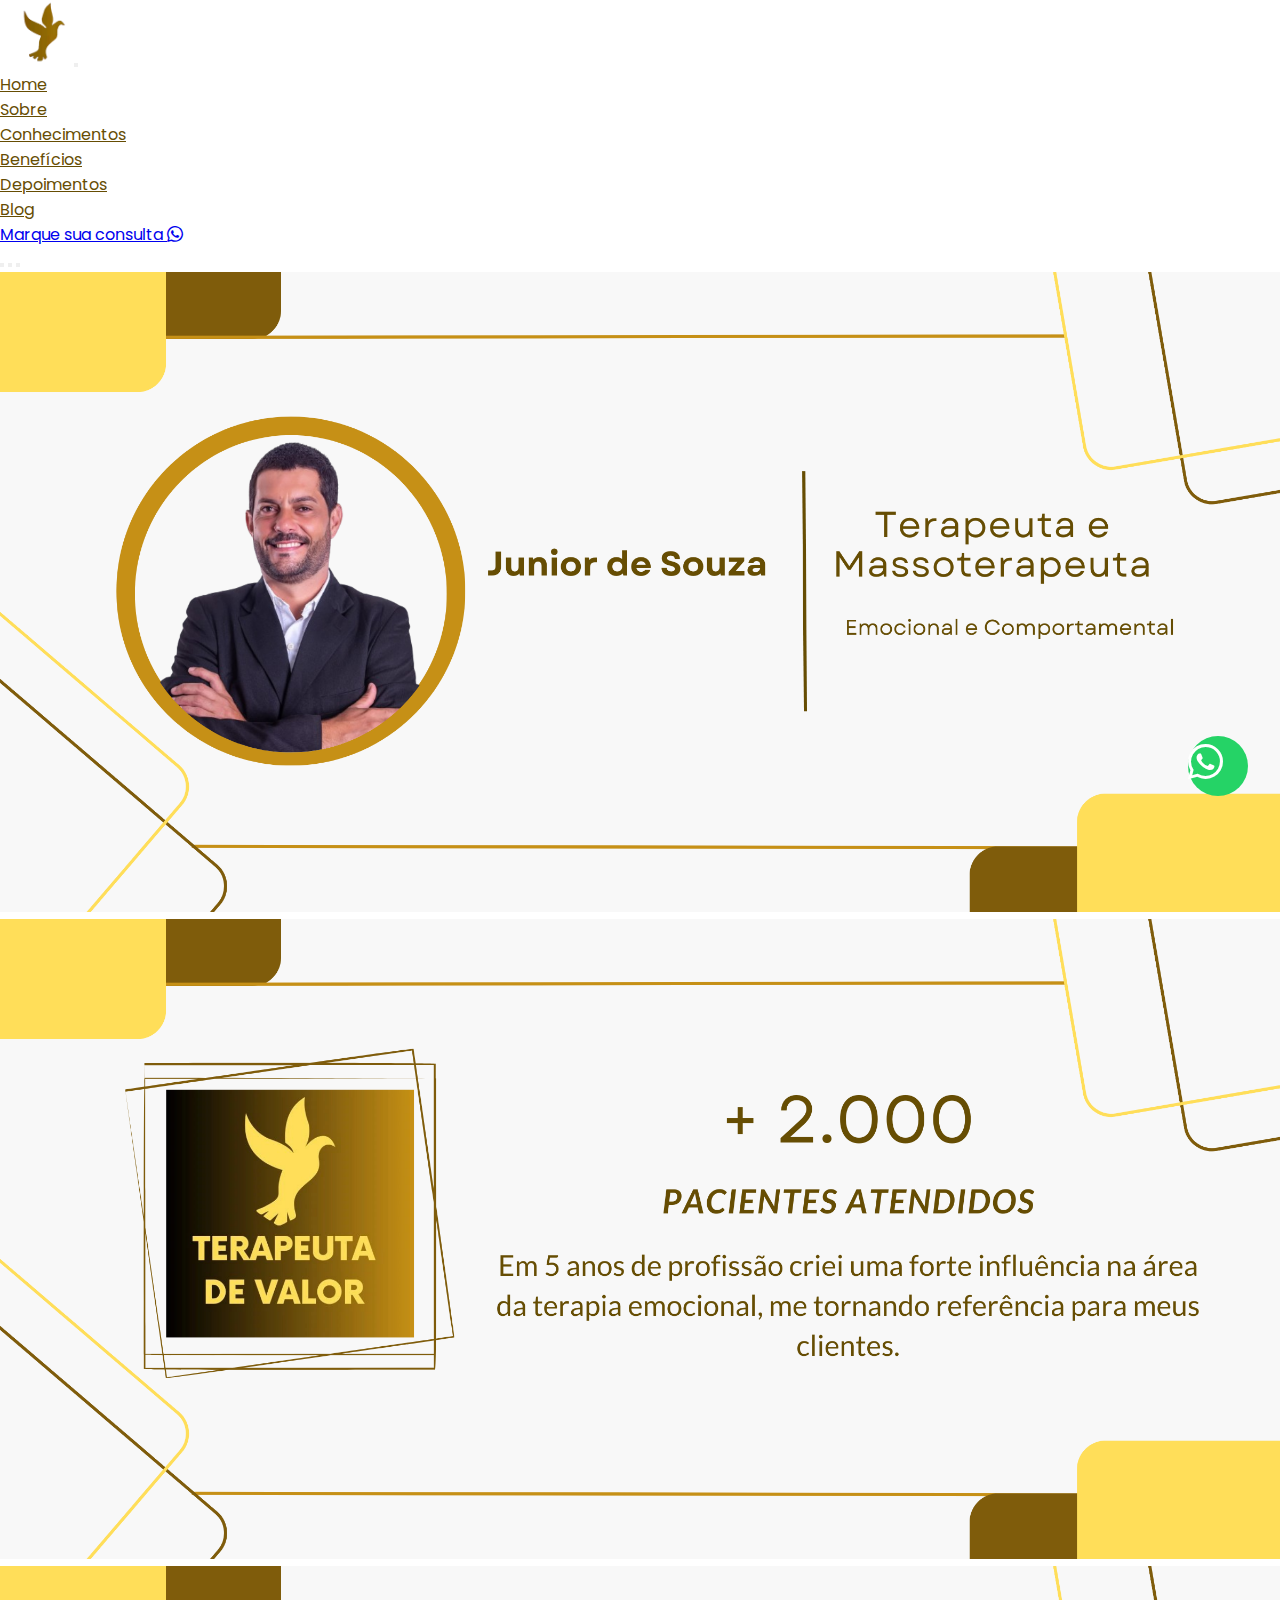
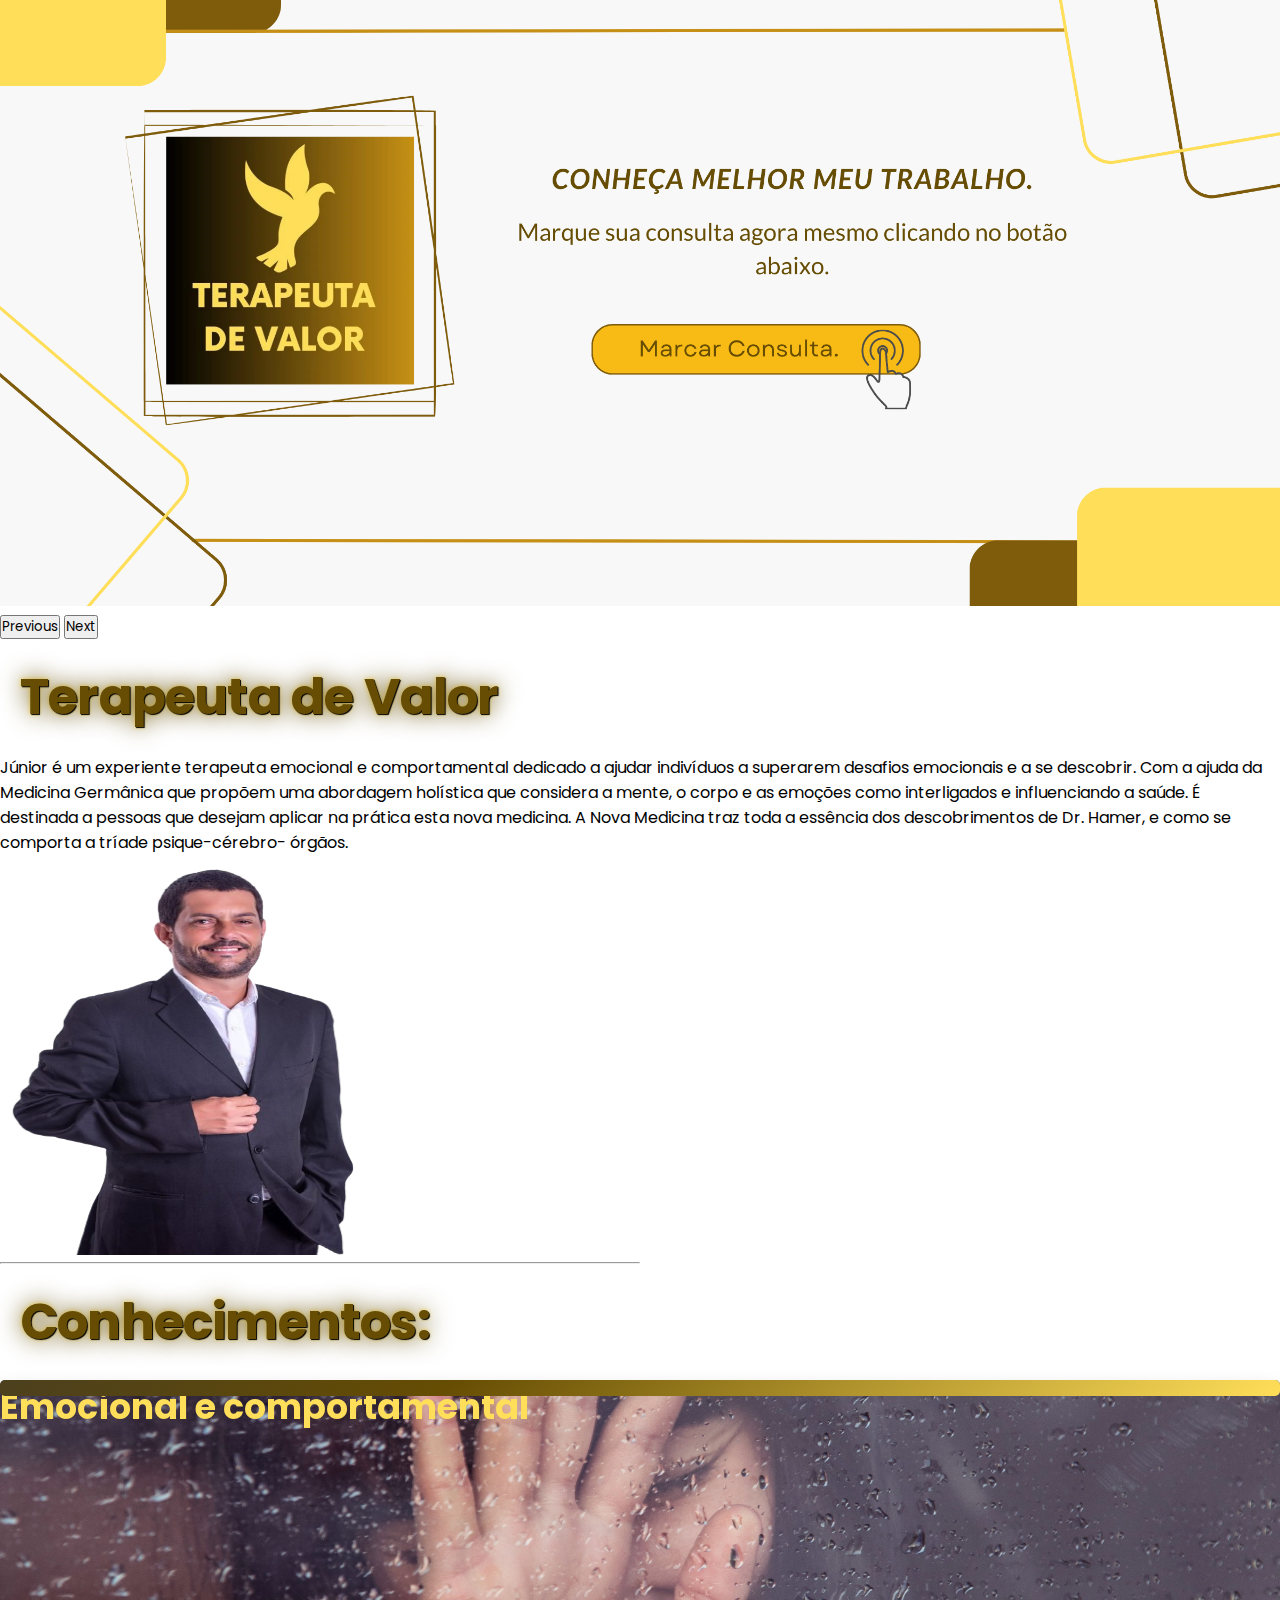
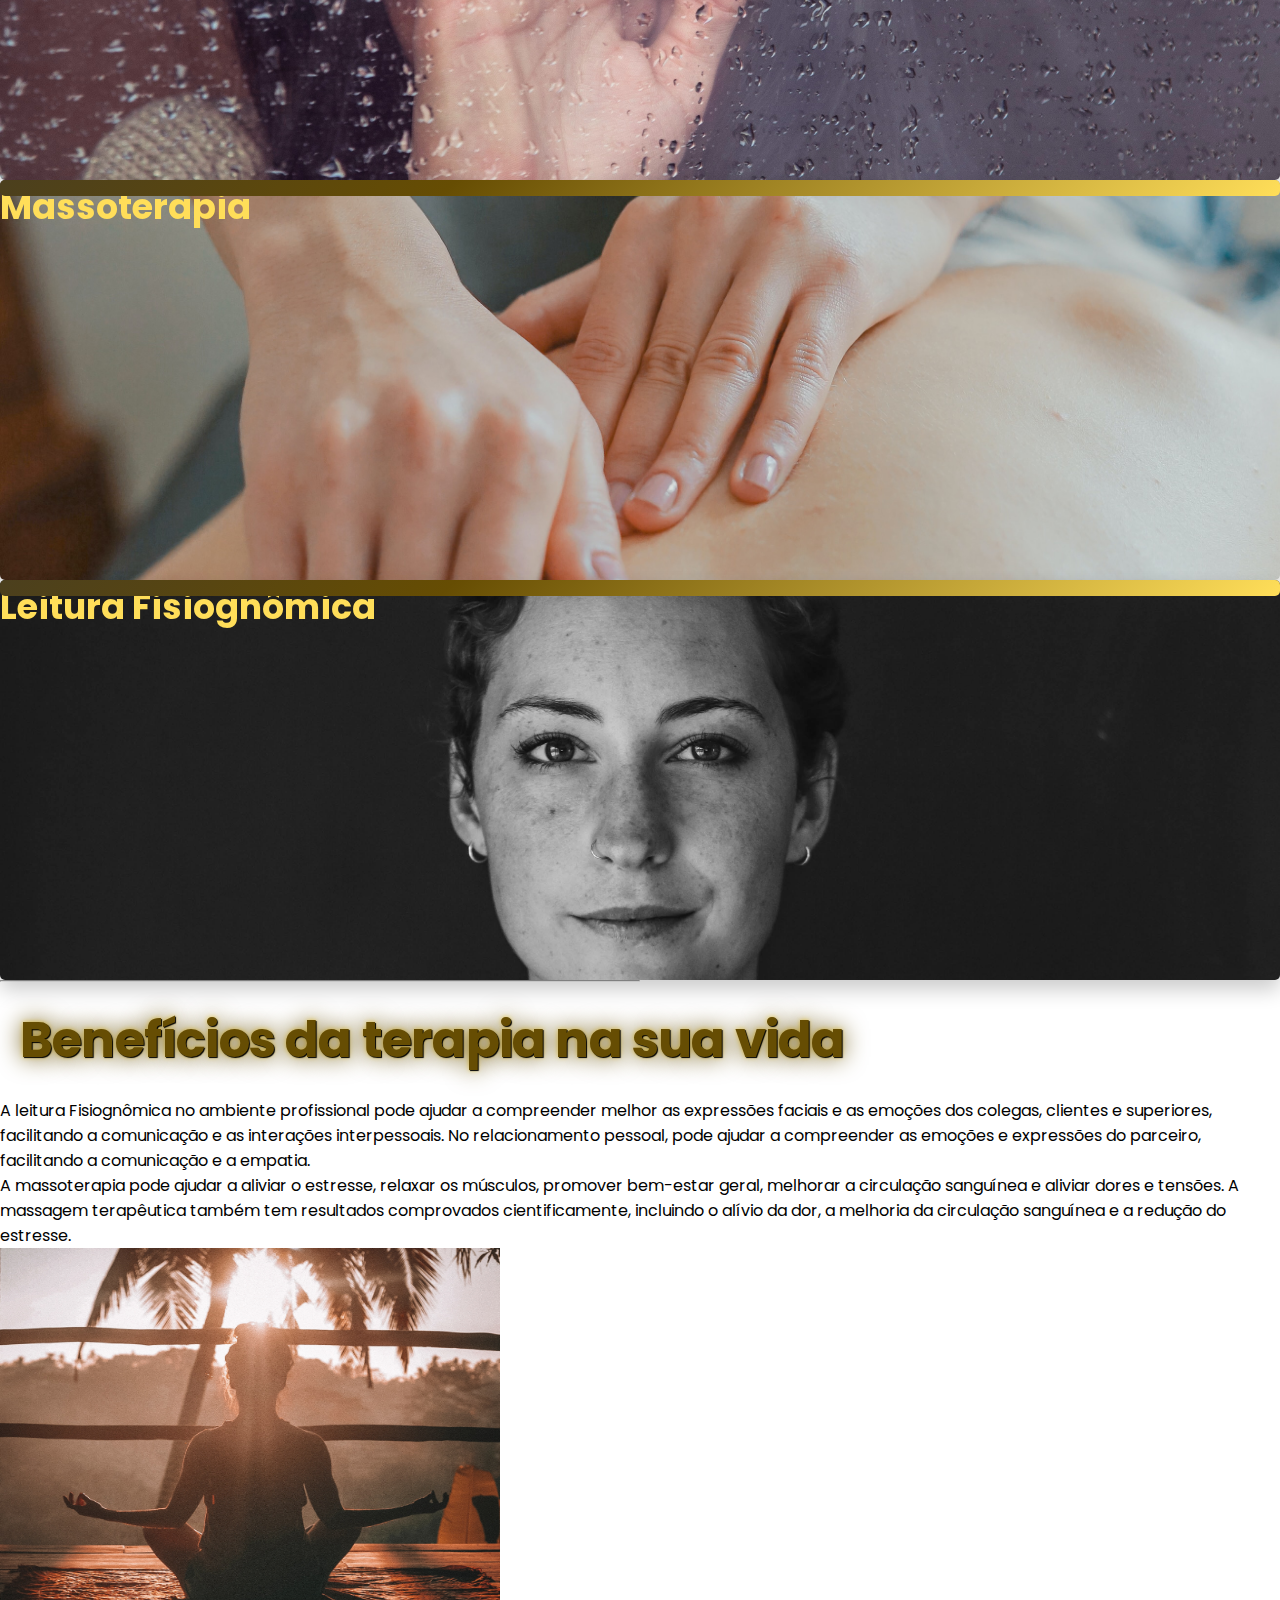
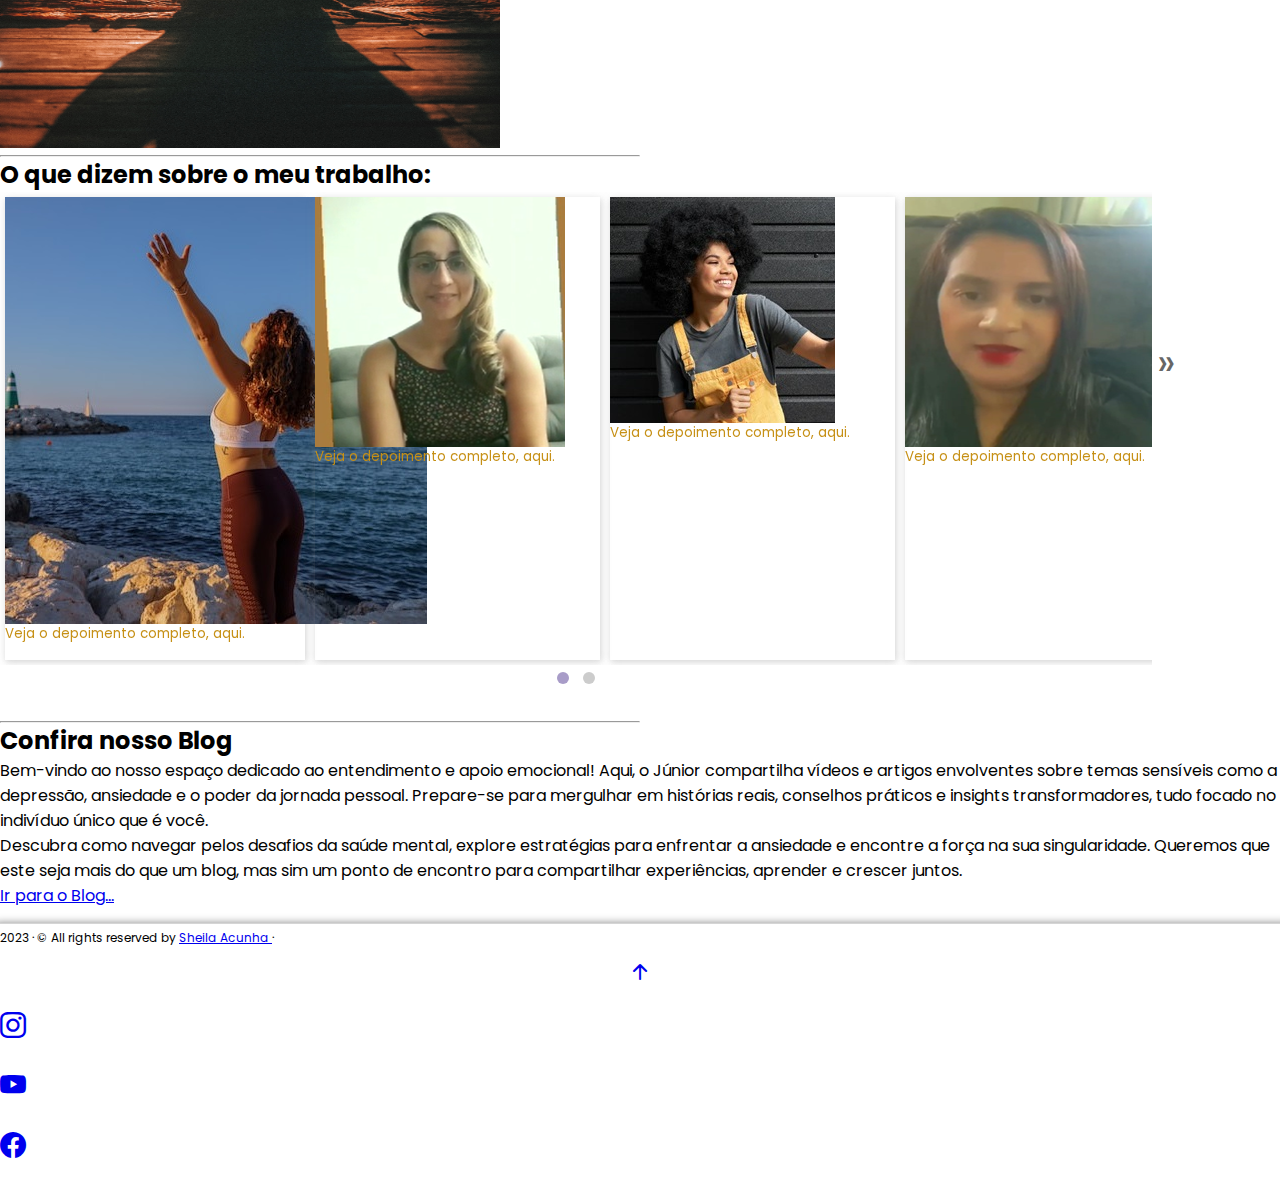
==== commit a385bbfe: "correção" ====
--- a/index.html
+++ b/index.html
@@ -8,6 +8,7 @@
   <meta name="author" content="Sheila Acunha" />
   <meta name="description" content="Terapeuta de Valor" />
   <meta name="keywords" content="HTMLS, CSS, js" />
+  
   <!-- favicon -->
   <link rel="shortcut icon" href="./public/assets/logo2.png" type="image/x-icon" />
   <!-- bs -->
--- a/public/css/style.css
+++ b/public/css/style.css
@@ -263,40 +263,6 @@
   font-size: 12px;
 }
 
-.topo {
-  width: 40px;
-  display: grid;
-  place-items: center;
-  cursor: pointer;
-  overflow: hidden;
-  transition: background-color .4s;
-  animation: scroll-down 3s infinite;
-}
-
-.topo i {
-  font-size: 32px;
-}
-
-.topo i:hover {
-  color: #FFDE59;
-}
-
-@keyframes scroll-down {
-  0% {
-    transform: translateY(1rem);
-    opacity: 1;
-  }
-
-  50% {
-    transform: translateY(0);
-    opacity: 1;
-  }
-
-  100% {
-    transform: translateY(-1remrem);
-    opacity: 1;
-  }
-}
 
 
 @media screen and (max-width: 576px) {
@@ -333,6 +299,7 @@
   .footer-div-copy {
     justify-content: center;
     display: flex;
+    align-items: center;
   }
 
   .button-float {
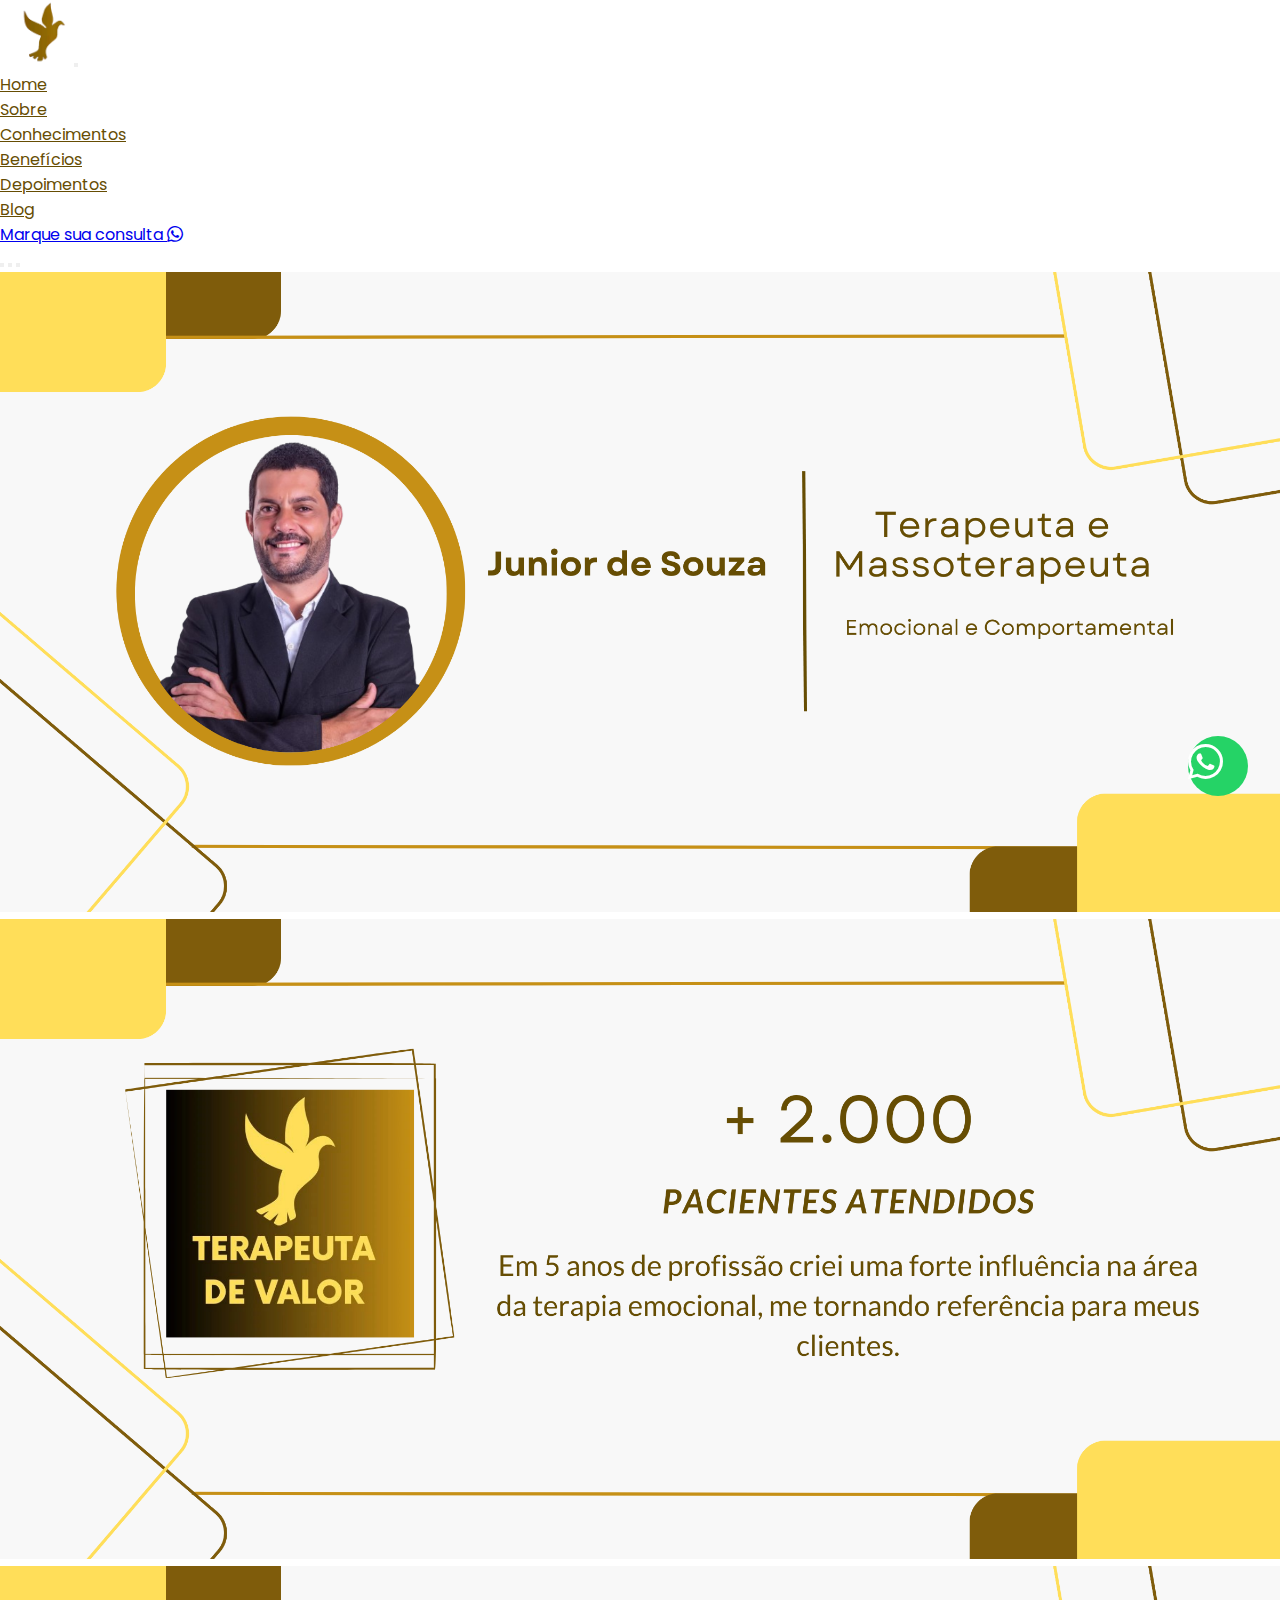
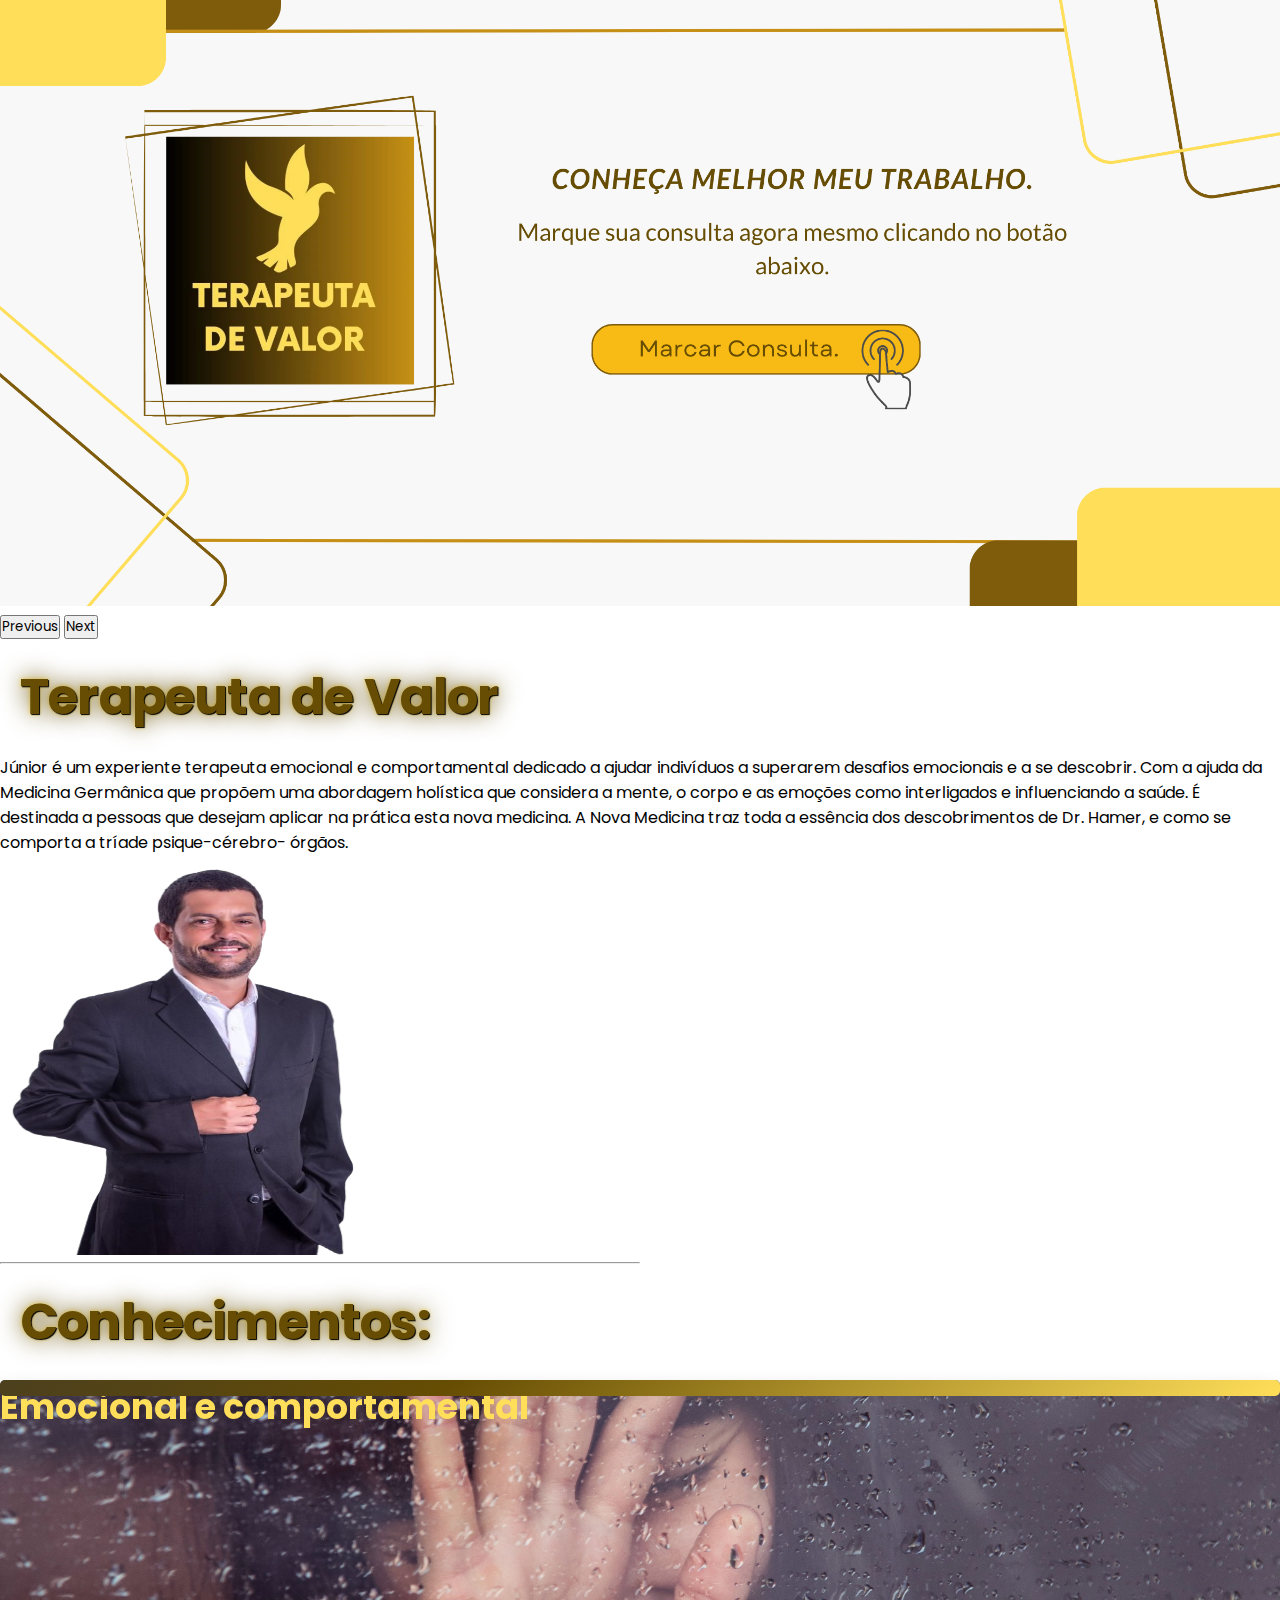
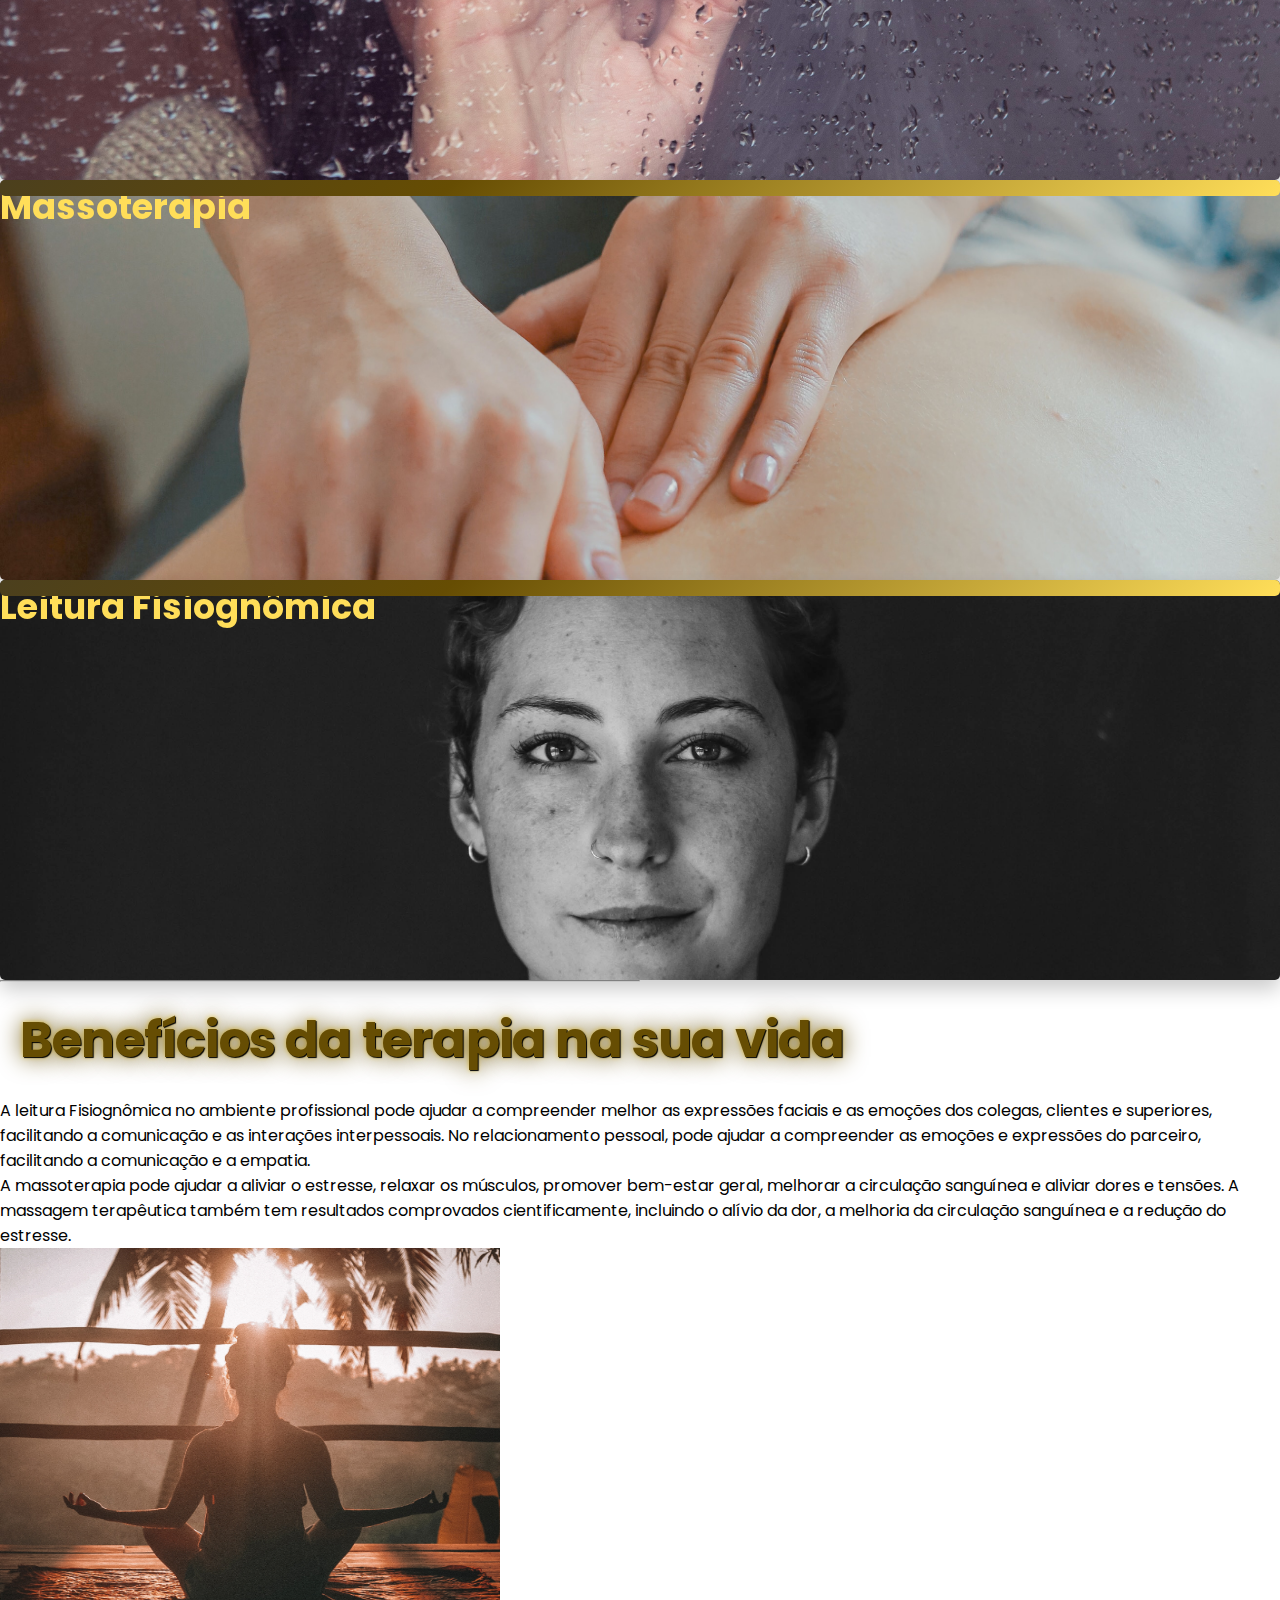
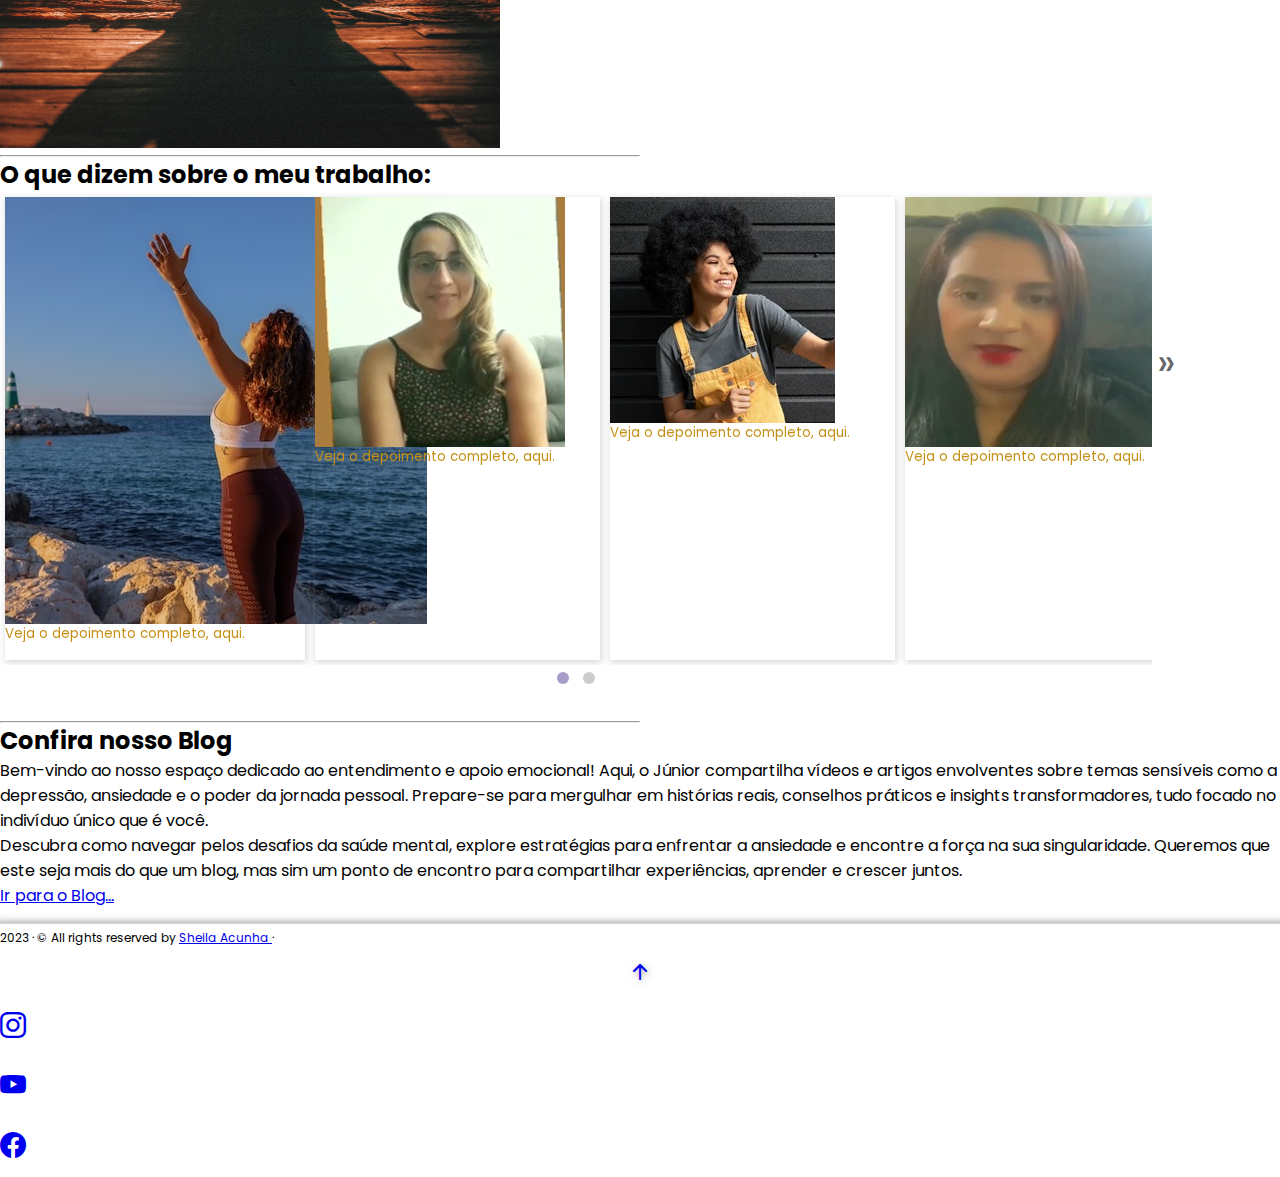
==== commit b76f59d6: "correção" ====
--- a/index.html
+++ b/index.html
@@ -6,10 +6,10 @@
   <meta http-equiv="X-UA-Compatible" content="IE=edge" />
   <meta name="viewport" content="width=device-width, initial-scale=1.0" />
   <meta name="author" content="Sheila Acunha" />
-  <meta name="description" content="Terapeuta de Valor" />
+  <meta name="description"
+    content="Terapia online para promover o autoconhecimento, Desenvolvimento Pessoal e o bem-estar emocional. Livrar-se de vez dos traumas, Ansiedade, Depressão, Estresse. " />
   <meta name="keywords" content="HTMLS, CSS, js" />
-  
-  <!-- favicon -->
+ <!-- favicon -->
   <link rel="shortcut icon" href="./public/assets/logo2.png" type="image/x-icon" />
   <!-- bs -->
   <link href="https://cdn.jsdelivr.net/npm/bootstrap@5.3.2/dist/css/bootstrap.min.css" rel="stylesheet"
@@ -28,7 +28,7 @@
   <link rel="stylesheet" href="./public/css/root.css">
 
 
-  <title>Terapeuta de Valor</title>
+  <title>Terapeuta de Valor - Terapia Emocional, Comportamental e Autoconhecimento </title>
 </head>
 
 <body class="bg-light-subtle">
@@ -98,7 +98,7 @@
       <!-- Terapeuta de Valor-->
       <div class="row featurette d-flex justify-content-center align-items-center text-center ">
         <div class="col-md-7">
-          <h1 class="featurette-heading fw-normal lh-1 ">
+          <h1 class="featurette-heading fw-normal lh-1">
             Terapeuta de Valor</i>
           </h1>
           <p class="lead">
@@ -110,7 +110,7 @@
           </p>
         </div>
         <div class="col-md-5">
-          <img class="bd-placeholder-img bd-placeholder-img-lg featurette-image img-fluid mx-auto" width="400"
+          <img class="featurette-image img-fluid mx-auto" width="400"
             height="400" src="./public/assets/sessao/sessao-1.png" alt="foto de Junior Freitas" />
         </div>
       </div>
@@ -195,8 +195,8 @@
           </p>
         </div>
         <div class="col-md-5">
-          <img class="bd-placeholder-img bd-placeholder-img-lg featurette-image img-fluid mx-auto" width="500"
-            height="500" src="./public/assets/sessao/sessao-3.jpg" alt="foto mulher meditando" />
+          <img class="featurette-image img-fluid mx-auto" width="500"
+            height="500" src="./public/assets/sessao/sessao-3.jpg" alt="mulher meditando" />
         </div>
       </div>
     </div>
@@ -208,10 +208,11 @@
       <div class=" row d-flex  justify-content-center">
         <div class=" glider-contain">
           <div class="glider row">
-            <div class="col-12 card foto align-items-center border-0 rounded-3 d-flex align-items-center justify-content-center">
+            <div
+              class="col-12 card foto align-items-center border-0 rounded-3 d-flex align-items-center justify-content-center">
               <img src="./public/assets/aleatoria.jpg"
                 class="card-img-top image rounded-circle border border-warning border-5 w-75 shadow-lg"
-                alt="mulher com os braços aberto ao vento" />
+                alt="mulher dançando" />
               <div class="card-body">
                 <small class=" card-title text-center image">
                   Veja o depoimento completo, aqui.
@@ -301,7 +302,8 @@
 
             <div
               class="col-12 card foto align-items-center border-0 rounded-3 d-flex align-items-center justify-content-center">
-              <img src="./public/assets/aleatoria2.jpg" class="card-img-top image rounded-circle border border-warning-subtle border-5 w-75 shadow-lg"
+              <img src="./public/assets/aleatoria2.jpg"
+                class="card-img-top image rounded-circle border border-warning-subtle border-5 w-75 shadow-lg"
                 alt="mulher meditando" />
               <div class="card-body">
                 <small class=" card-title text-center image">
@@ -328,7 +330,8 @@
 
             <div
               class="col-12 card foto align-items-center border-0 rounded-3 d-flex align-items-center justify-content-center">
-              <img src="./public/assets/depoimentos/img-depo-3.png" class="card-img-top image rounded-circle border border-warning-subtle border-5 w-75 shadow-lg"
+              <img src="./public/assets/depoimentos/img-depo-3.png"
+                class="card-img-top image rounded-circle border border-warning-subtle border-5 w-75 shadow-lg"
                 alt="foto do cliente que fez o depoimento" />
               <div class="card-body">
                 <small class=" card-title text-center image">
@@ -435,7 +438,7 @@
     </div>
 
   </main>
-<!-- float -->
+  <!-- float -->
   <a target="_blank"
     href="https://wa.me/+5521997519354?text=Olá%20Junior%20estava%20no%20seu%20site,%20gostaria%20de%de%mais%informações."
     class="btn button-float d-flex align-items-center justify-content-center">
@@ -451,10 +454,10 @@
             Sheila Acunha </a>&middot;
         </small>
       </div>
-      <div class="col-sm-6 col-md-3 col-lg-6 text-center order-1-topo justify-content-center d-flex" >
+      <div class="col-sm-6 col-md-3 col-lg-6 text-center order-1-topo justify-content-center d-flex">
         <a class="topo text-warning-emphasis text-decoration-none" href="#">
           <i class="bi bi-arrow-up-short"></i>
-          </a>
+        </a>
       </div>
       <div class="col-sm-6 col-md-4 col-lg-3 d-flex align-items-center order-2-icon">
         <ul class="d-flex align-items-center ">
--- a/public/css/style.css
+++ b/public/css/style.css
@@ -115,7 +115,6 @@
 }
 
 .middle {
-
   transition: .5s ease;
   opacity: 0;
   position: absolute;
@@ -124,7 +123,7 @@
   transform: translate(-50%, -50%);
   -ms-transform: translate(-50%, -50%);
   border-radius: 5px;
-  font-size: 14px;
+  font-size: 12px;
   padding: 8px 8px;
   width: 100%;
   height: 100%;
--- a/public/css/root.css
+++ b/public/css/root.css
@@ -93,10 +93,11 @@
 
 .topo i {
     font-size: 32px;
+    text-shadow: 1px 2px 10px #88888860, 1px 2px 5px #88888860;
 }
 
 .topo i:hover {
-    color: #FFDE59;
+    text-shadow: none;
 }
 
 @keyframes scroll-down {
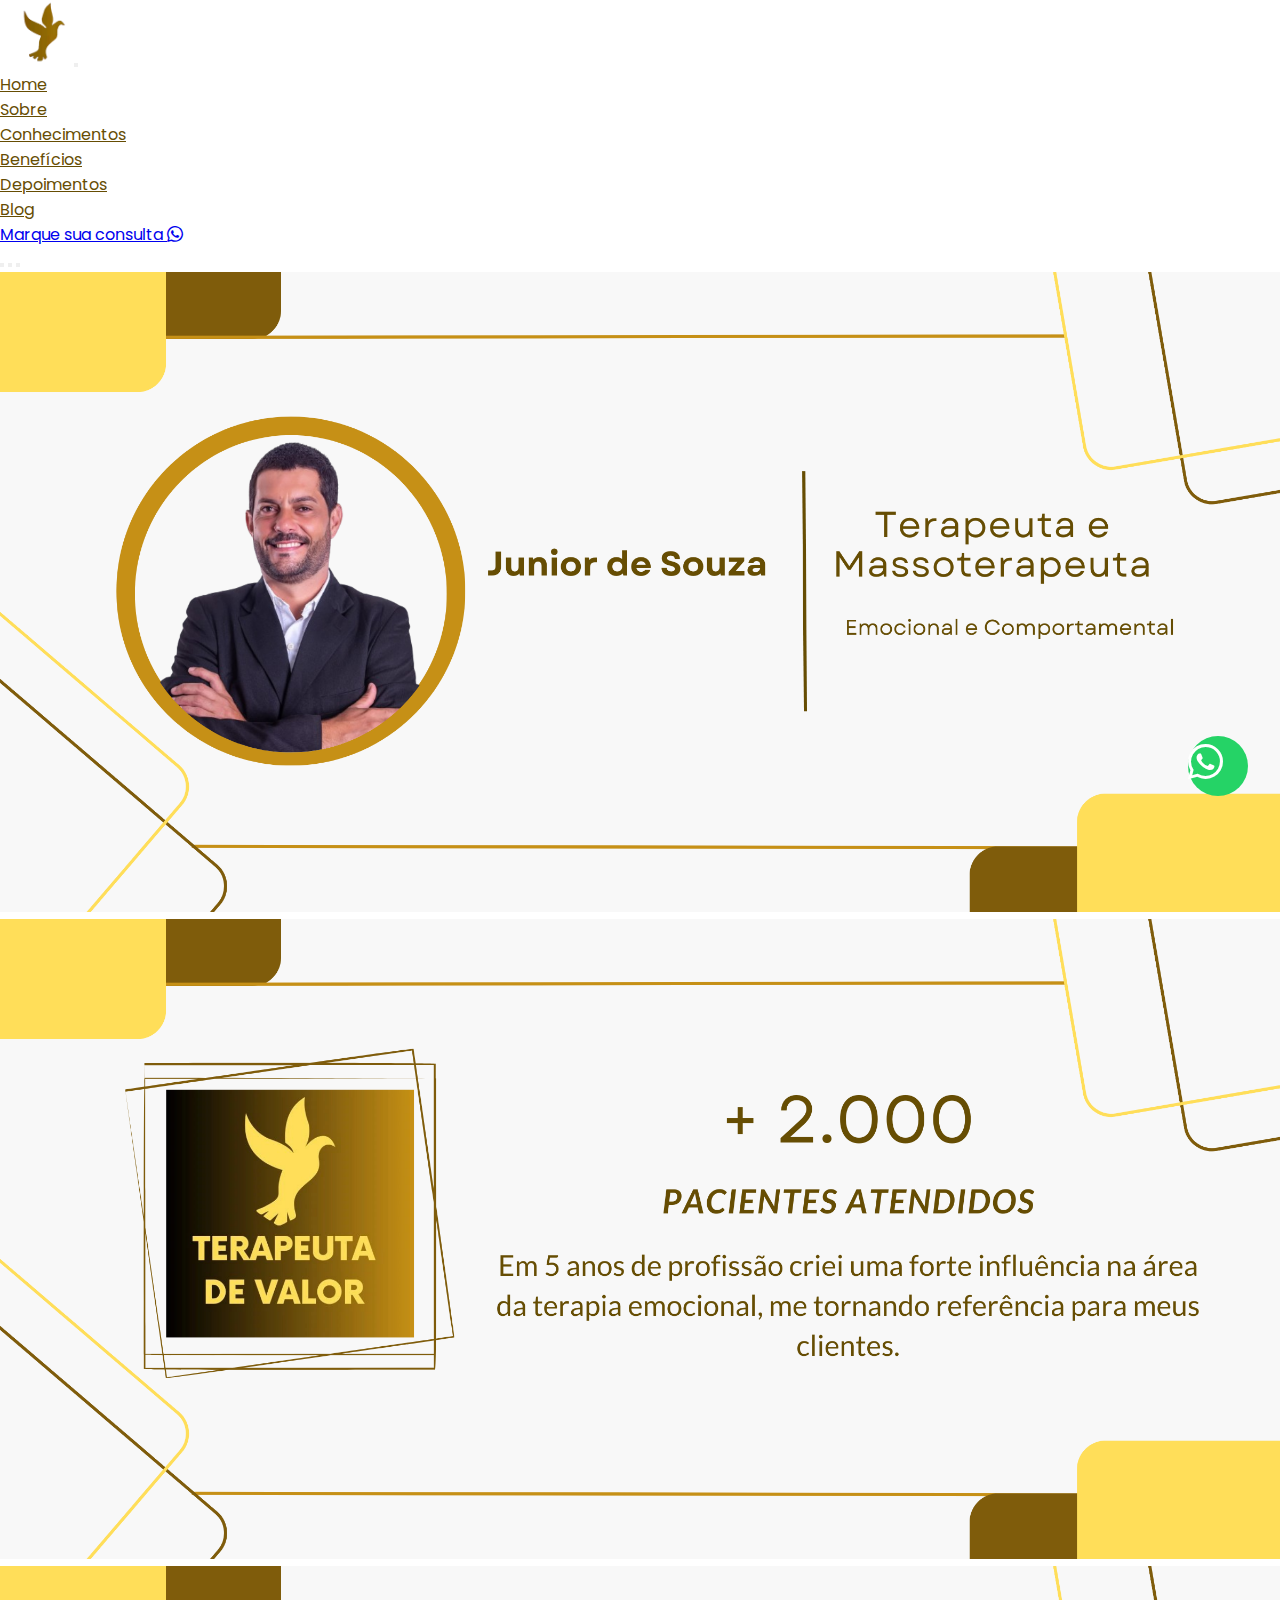
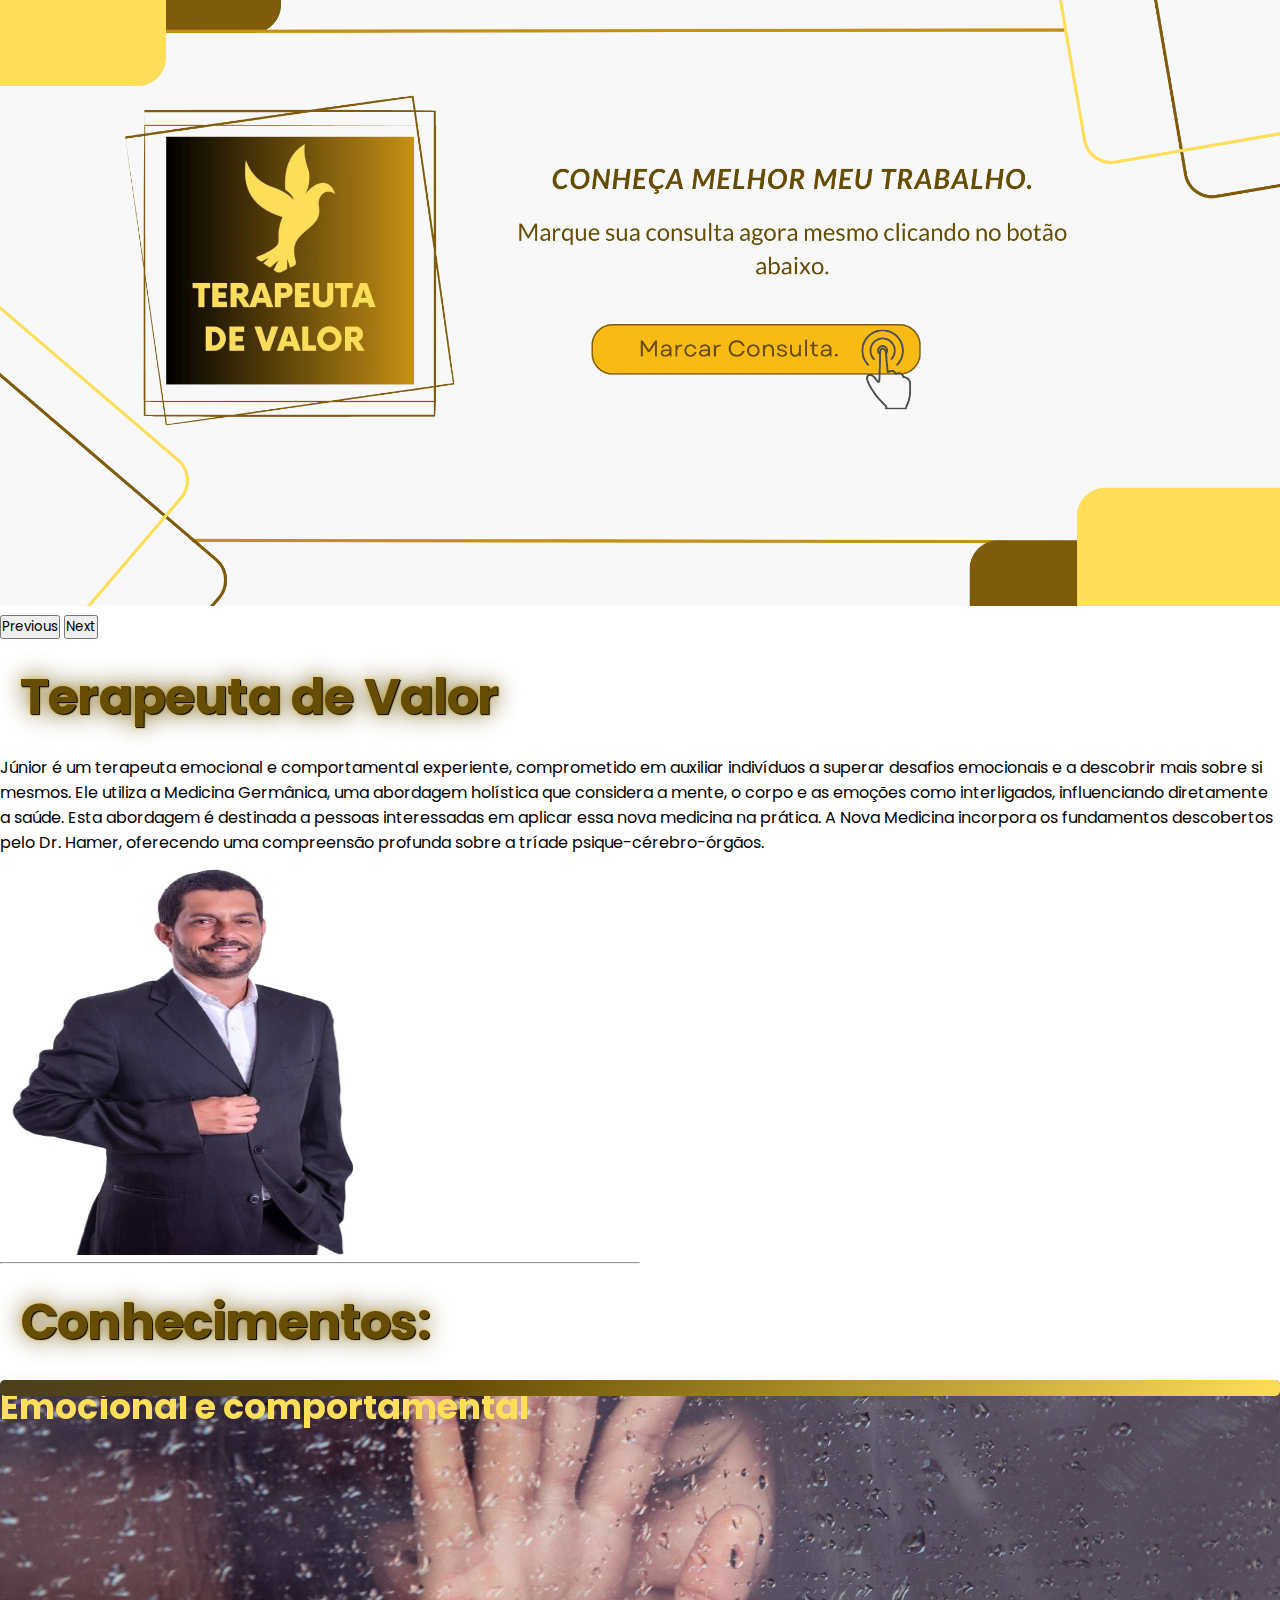
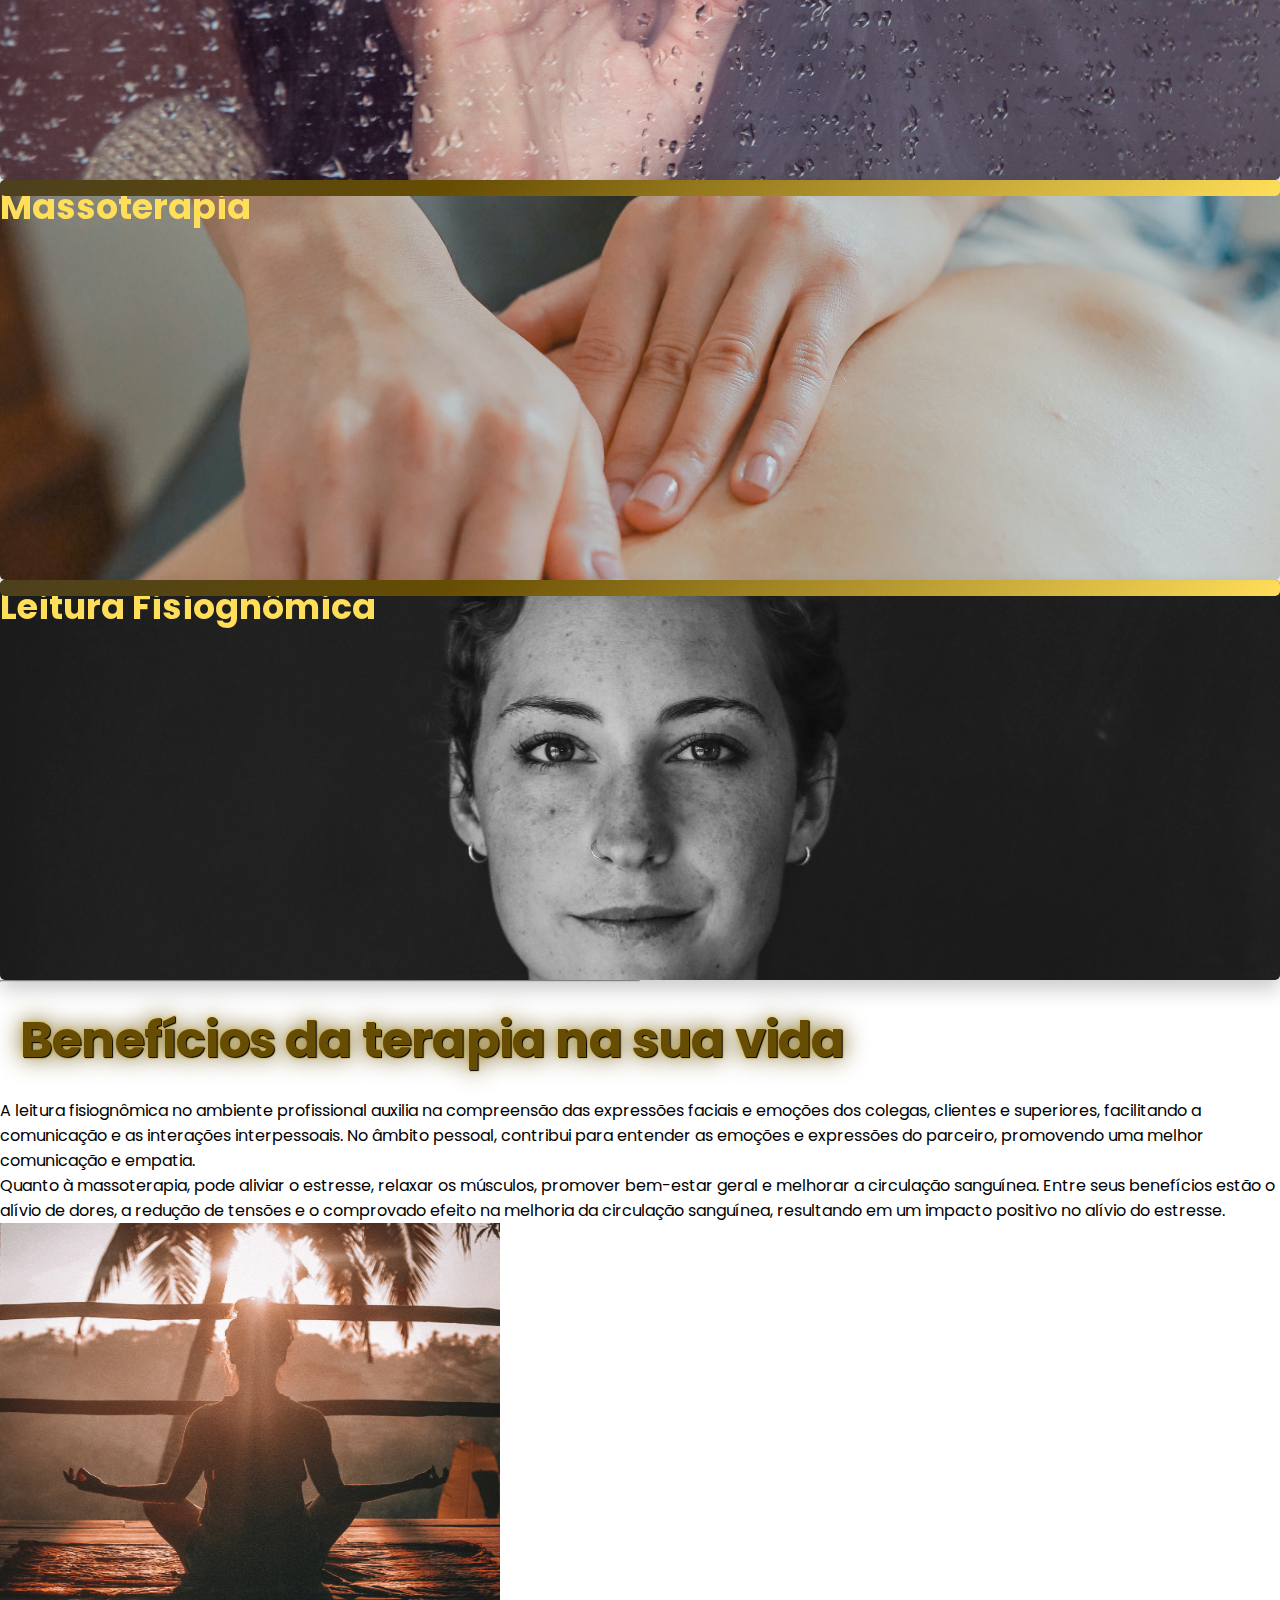
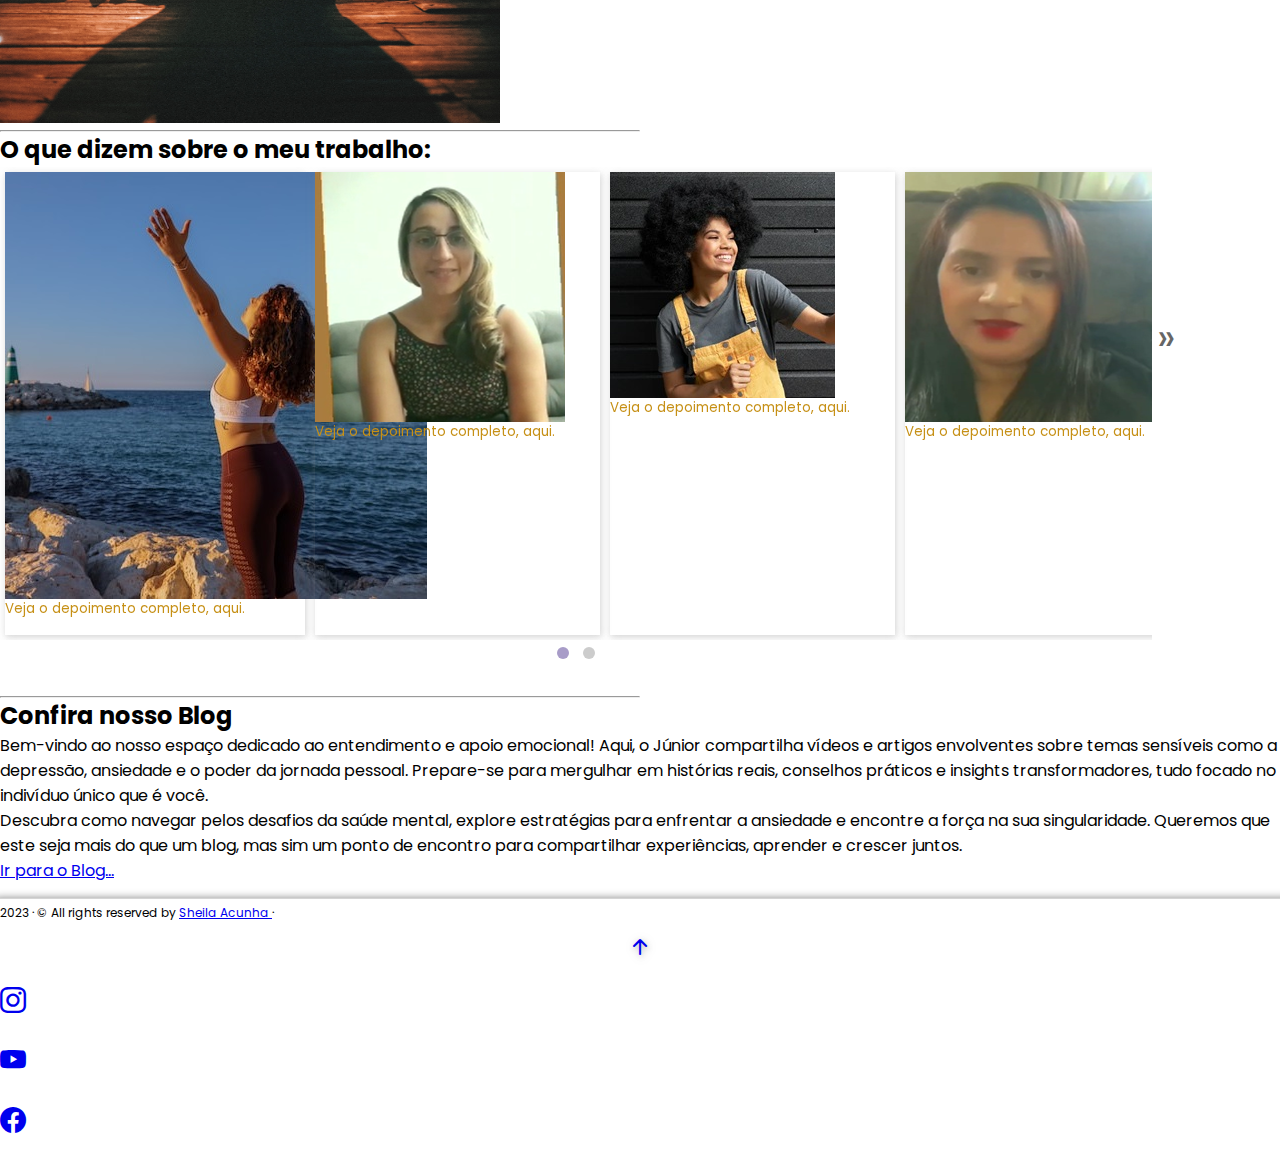
==== commit 578075ce: "correção de texto" ====
--- a/index.html
+++ b/index.html
@@ -102,11 +102,7 @@
             Terapeuta de Valor</i>
           </h1>
           <p class="lead">
-            Júnior é um experiente terapeuta emocional e comportamental dedicado a ajudar indivíduos a superarem
-            desafios emocionais e a se descobrir. Com a ajuda da Medicina Germânica que propõem uma abordagem holística
-            que considera a mente, o corpo e as emoções como interligados e influenciando a saúde. É destinada a pessoas
-            que desejam aplicar na prática esta nova medicina. A Nova Medicina traz toda a essência dos descobrimentos
-            de Dr. Hamer, e como se comporta a tríade psique-cérebro- órgãos.
+            Júnior é um terapeuta emocional e comportamental experiente, comprometido em auxiliar indivíduos a superar desafios emocionais e a descobrir mais sobre si mesmos. Ele utiliza a Medicina Germânica, uma abordagem holística que considera a mente, o corpo e as emoções como interligados, influenciando diretamente a saúde. Esta abordagem é destinada a pessoas interessadas em aplicar essa nova medicina na prática. A Nova Medicina incorpora os fundamentos descobertos pelo Dr. Hamer, oferecendo uma compreensão profunda sobre a tríade psique-cérebro-órgãos.
           </p>
         </div>
         <div class="col-md-5">
@@ -164,10 +160,8 @@
                   <p>Leitura Fisiognômica</p>
                 </div>
                 <div class="content p-2 d-flex align-items-center text-center">
-                  <p>A leitura <b>Fisiognômica</b> ou Traços da sua fisionomia é uma prática que envolve a
-                    interpretação das características faciais de uma pessoa para entender sua
-                    personalidade, temperamento e caráter. É uma especialidade da análise facial e da
-                    psicologia.
+                  <p>
+                   A leitura <b>fisiognômica</b>, ou análise dos traços da fisionomia, é uma prática que envolve a interpretação das características faciais de uma pessoa para compreender sua personalidade, temperamento e caráter. Esta prática especializada está associada à análise facial e à psicologia.
                   </p>
                 </div>
               </div>
@@ -183,15 +177,10 @@
             Benefícios da terapia na sua vida
           </h2>
           <p class="lead">
-            A leitura Fisiognômica no ambiente profissional pode ajudar a compreender melhor as expressões faciais e as
-            emoções dos colegas, clientes e superiores, facilitando a comunicação e as interações interpessoais. No
-            relacionamento pessoal, pode ajudar a compreender as emoções e expressões do parceiro, facilitando a
-            comunicação e a empatia.
+           A leitura fisiognômica no ambiente profissional auxilia na compreensão das expressões faciais e emoções dos colegas, clientes e superiores, facilitando a comunicação e as interações interpessoais. No âmbito pessoal, contribui para entender as emoções e expressões do parceiro, promovendo uma melhor comunicação e empatia.
           </p>
           <p class="lead">
-            A massoterapia pode ajudar a aliviar o estresse, relaxar os músculos, promover bem-estar geral, melhorar a
-            circulação sanguínea e aliviar dores e tensões. A massagem terapêutica também tem resultados comprovados
-            cientificamente, incluindo o alívio da dor, a melhoria da circulação sanguínea e a redução do estresse.
+            Quanto à massoterapia, pode aliviar o estresse, relaxar os músculos, promover bem-estar geral e melhorar a circulação sanguínea. Entre seus benefícios estão o alívio de dores, a redução de tensões e o comprovado efeito na melhoria da circulação sanguínea, resultando em um impacto positivo no alívio do estresse.
           </p>
         </div>
         <div class="col-md-5">
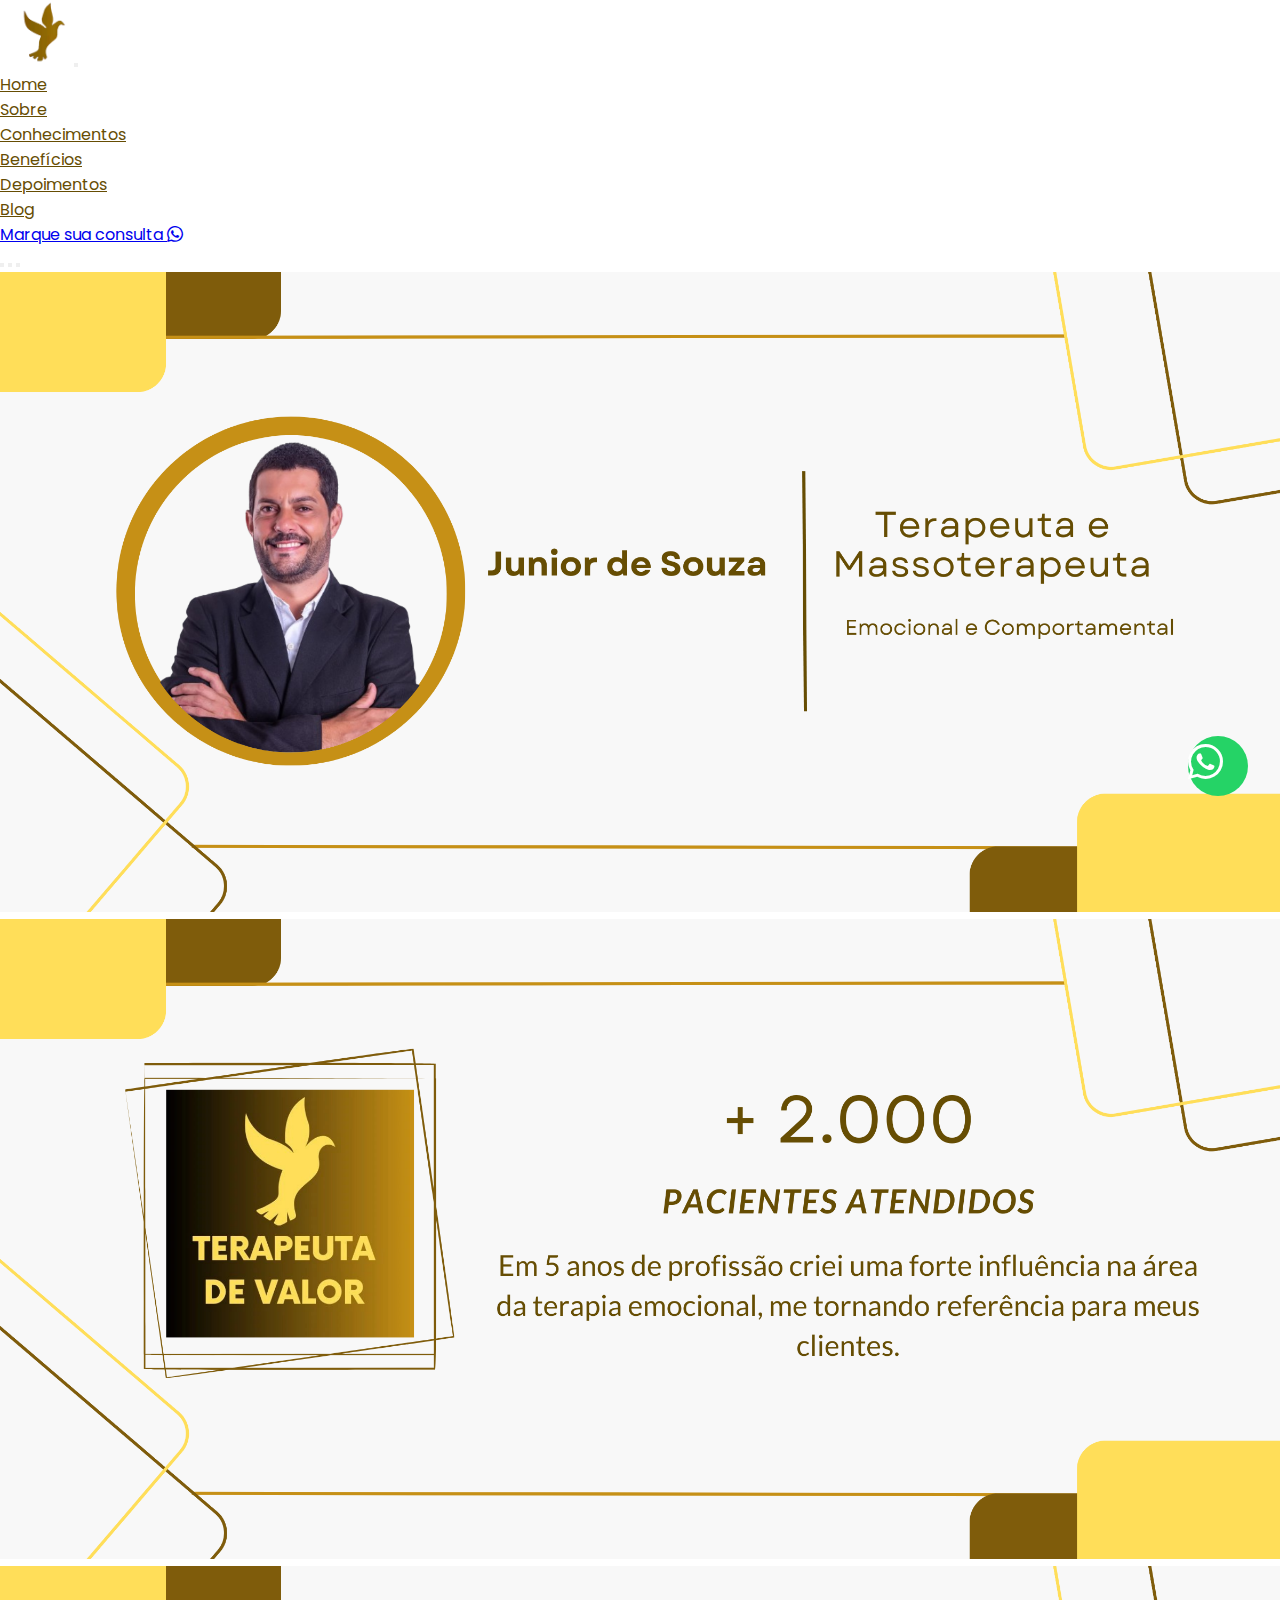
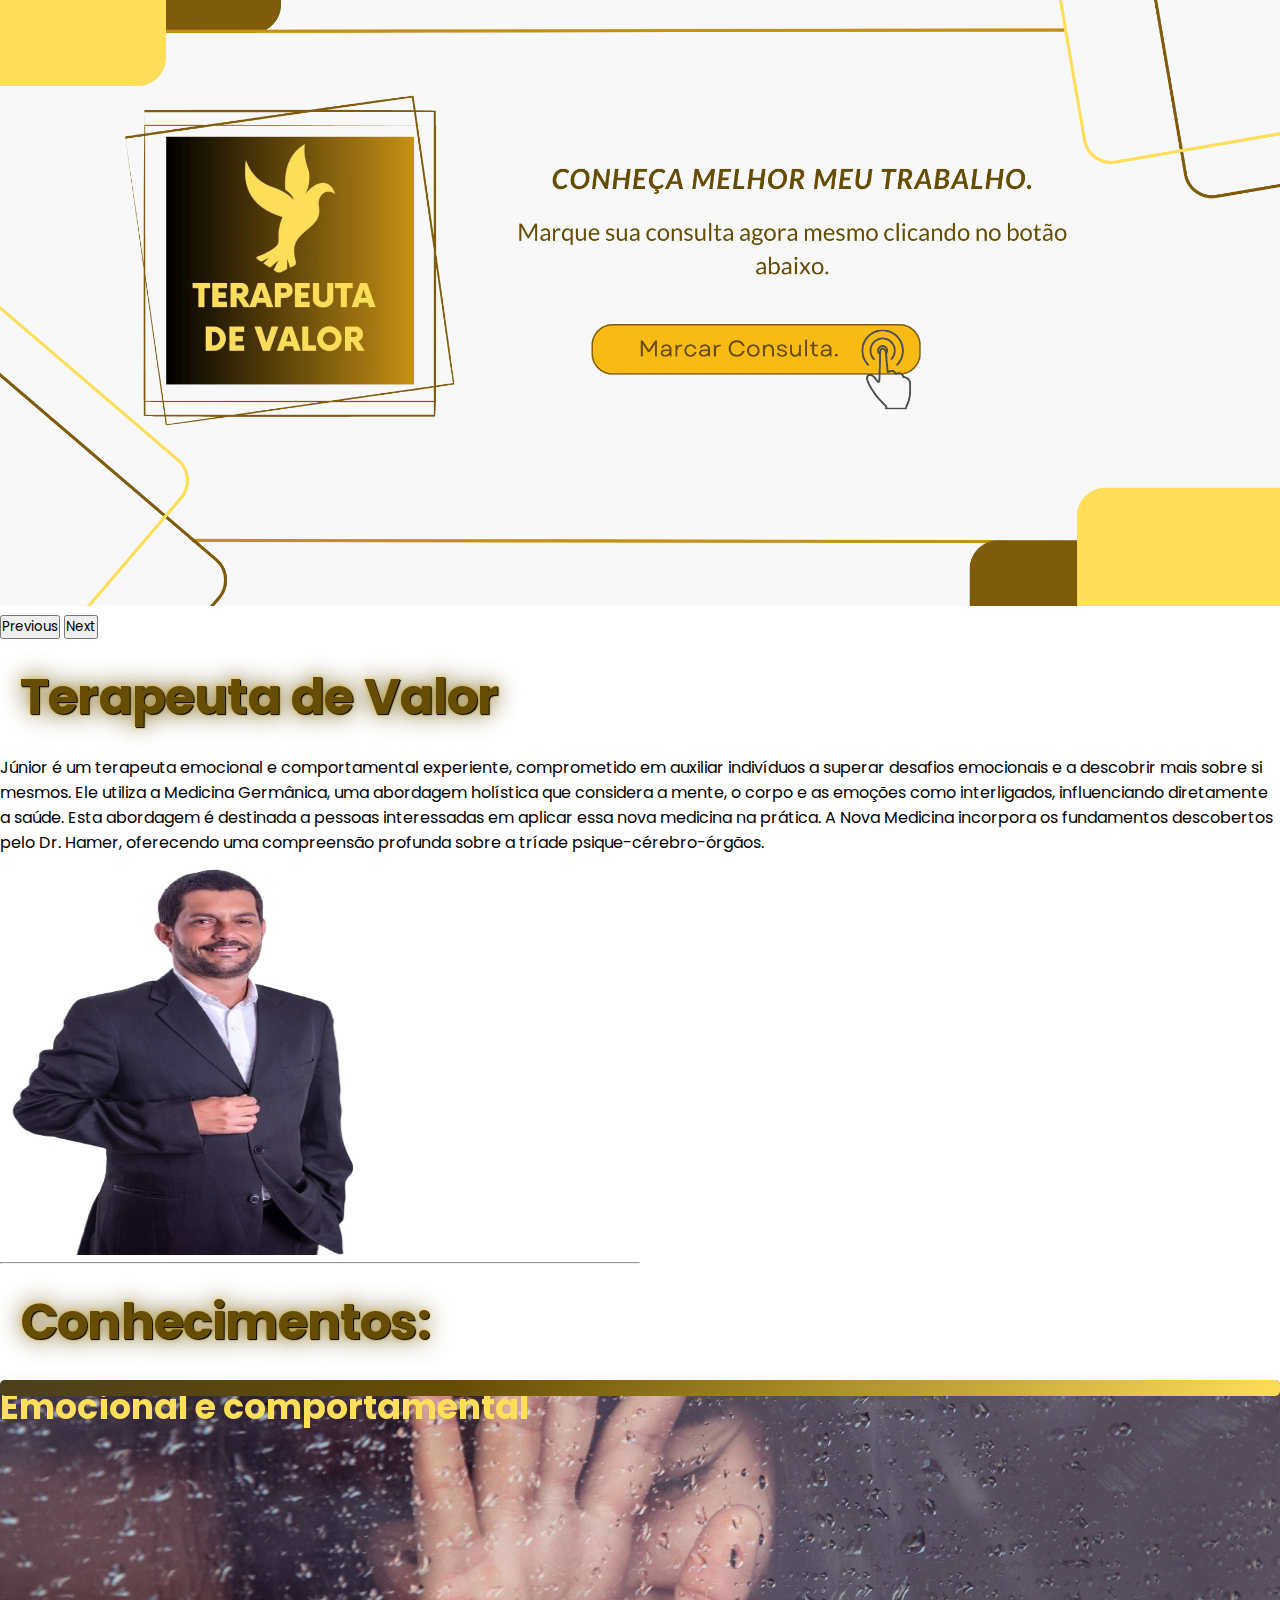
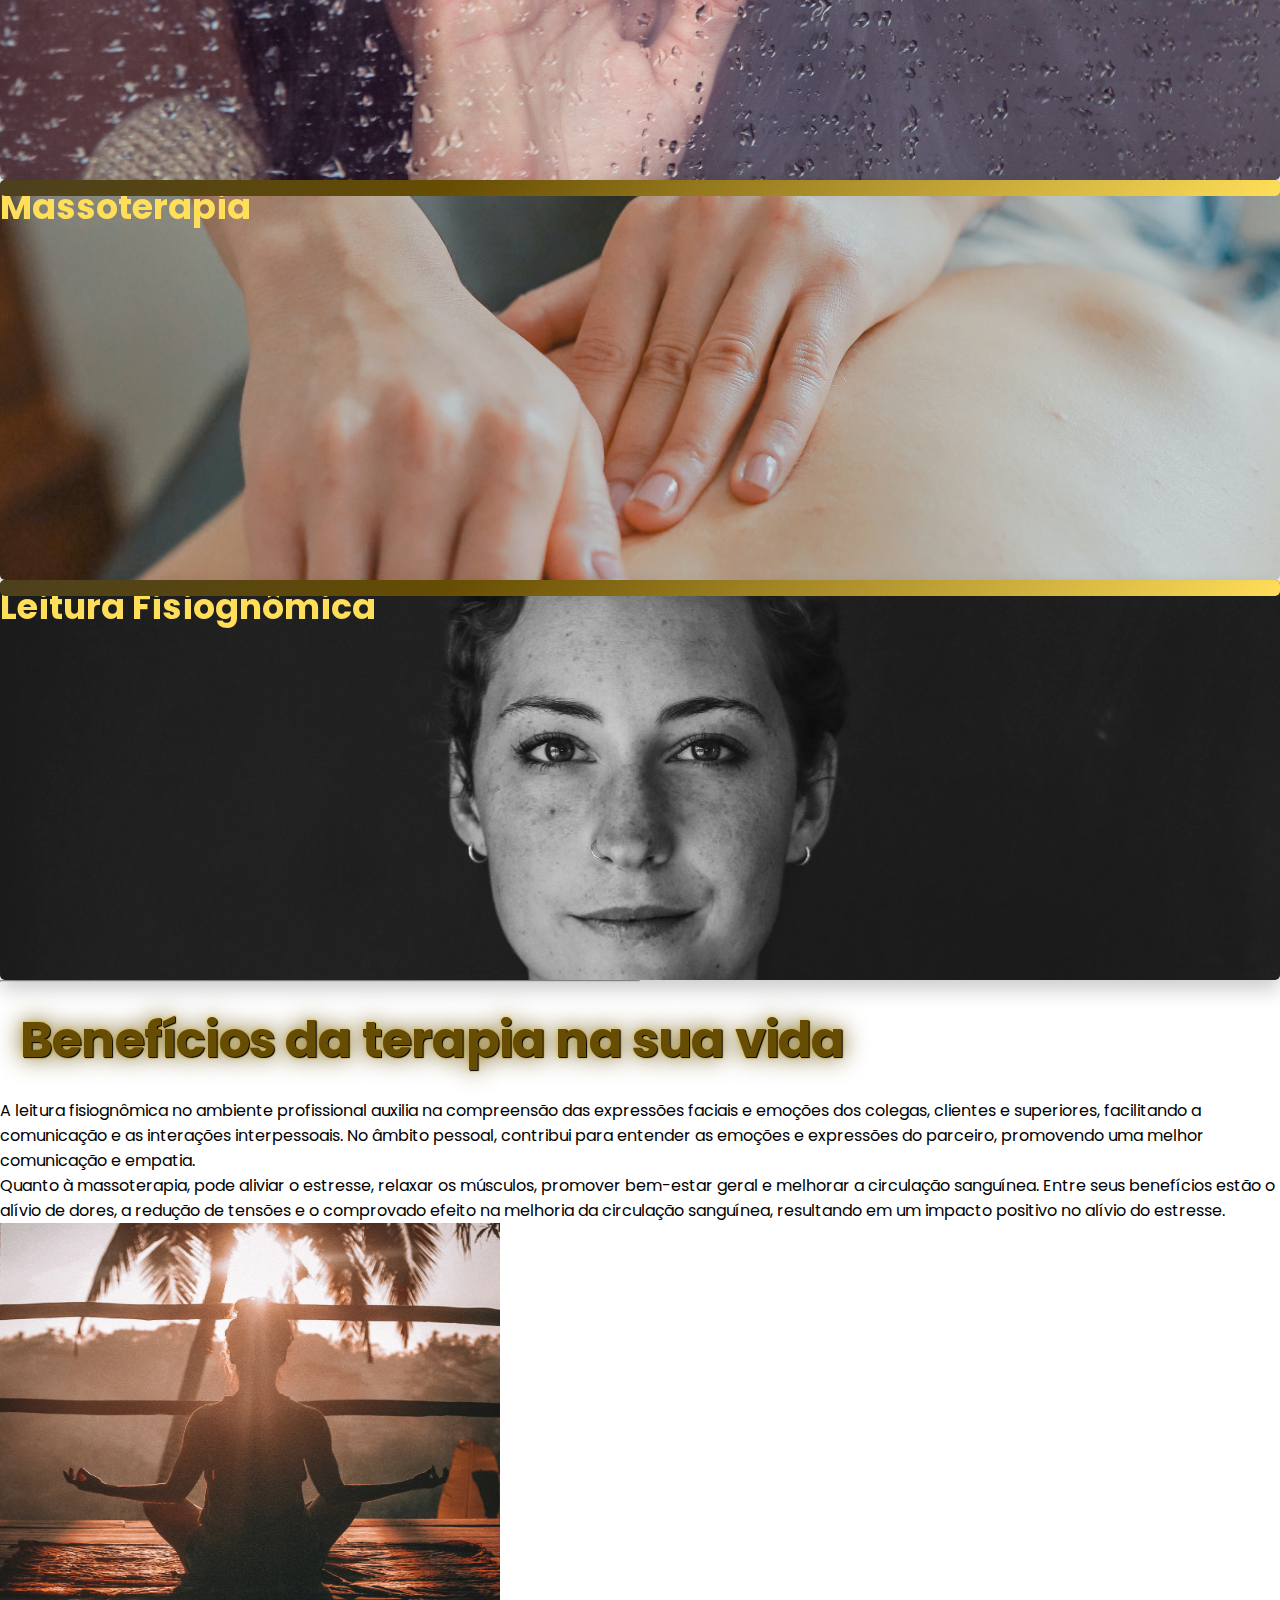
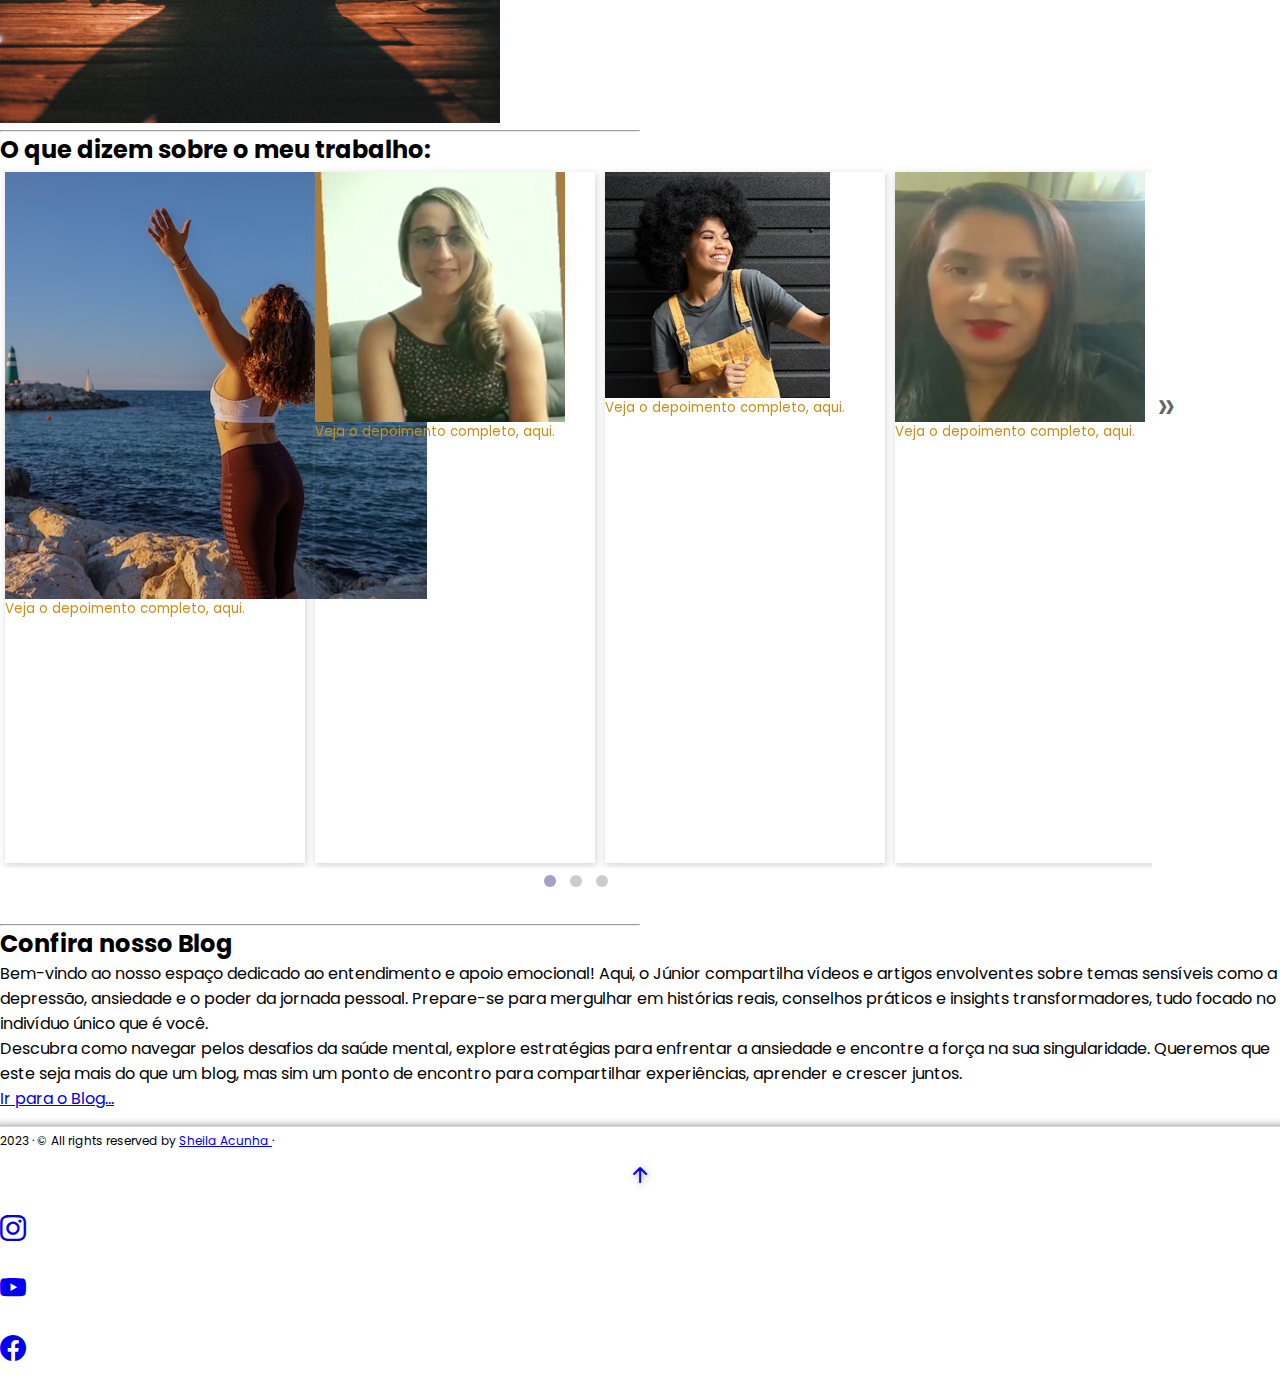
==== commit dff5b16b: "depoimentos" ====
--- a/index.html
+++ b/index.html
@@ -9,7 +9,7 @@
   <meta name="description"
     content="Terapia online para promover o autoconhecimento, Desenvolvimento Pessoal e o bem-estar emocional. Livrar-se de vez dos traumas, Ansiedade, Depressão, Estresse. " />
   <meta name="keywords" content="HTMLS, CSS, js" />
- <!-- favicon -->
+  <!-- favicon -->
   <link rel="shortcut icon" href="./public/assets/logo2.png" type="image/x-icon" />
   <!-- bs -->
   <link href="https://cdn.jsdelivr.net/npm/bootstrap@5.3.2/dist/css/bootstrap.min.css" rel="stylesheet"
@@ -102,12 +102,17 @@
             Terapeuta de Valor</i>
           </h1>
           <p class="lead">
-            Júnior é um terapeuta emocional e comportamental experiente, comprometido em auxiliar indivíduos a superar desafios emocionais e a descobrir mais sobre si mesmos. Ele utiliza a Medicina Germânica, uma abordagem holística que considera a mente, o corpo e as emoções como interligados, influenciando diretamente a saúde. Esta abordagem é destinada a pessoas interessadas em aplicar essa nova medicina na prática. A Nova Medicina incorpora os fundamentos descobertos pelo Dr. Hamer, oferecendo uma compreensão profunda sobre a tríade psique-cérebro-órgãos.
+            Júnior é um terapeuta emocional e comportamental experiente, comprometido em auxiliar indivíduos a superar
+            desafios emocionais e a descobrir mais sobre si mesmos. Ele utiliza a Medicina Germânica, uma abordagem
+            holística que considera a mente, o corpo e as emoções como interligados, influenciando diretamente a saúde.
+            Esta abordagem é destinada a pessoas interessadas em aplicar essa nova medicina na prática. A Nova Medicina
+            incorpora os fundamentos descobertos pelo Dr. Hamer, oferecendo uma compreensão profunda sobre a tríade
+            psique-cérebro-órgãos.
           </p>
         </div>
         <div class="col-md-5">
-          <img class="featurette-image img-fluid mx-auto" width="400"
-            height="400" src="./public/assets/sessao/sessao-1.png" alt="foto de Junior Freitas" />
+          <img class="featurette-image img-fluid mx-auto" width="400" height="400"
+            src="./public/assets/sessao/sessao-1.png" alt="foto de Junior Freitas" />
         </div>
       </div>
       <hr class="featurette-divider mx-auto" />
@@ -161,7 +166,9 @@
                 </div>
                 <div class="content p-2 d-flex align-items-center text-center">
                   <p>
-                   A leitura <b>fisiognômica</b>, ou análise dos traços da fisionomia, é uma prática que envolve a interpretação das características faciais de uma pessoa para compreender sua personalidade, temperamento e caráter. Esta prática especializada está associada à análise facial e à psicologia.
+                    A leitura <b>fisiognômica</b>, ou análise dos traços da fisionomia, é uma prática que envolve a
+                    interpretação das características faciais de uma pessoa para compreender sua personalidade,
+                    temperamento e caráter. Esta prática especializada está associada à análise facial e à psicologia.
                   </p>
                 </div>
               </div>
@@ -177,15 +184,19 @@
             Benefícios da terapia na sua vida
           </h2>
           <p class="lead">
-           A leitura fisiognômica no ambiente profissional auxilia na compreensão das expressões faciais e emoções dos colegas, clientes e superiores, facilitando a comunicação e as interações interpessoais. No âmbito pessoal, contribui para entender as emoções e expressões do parceiro, promovendo uma melhor comunicação e empatia.
+            A leitura fisiognômica no ambiente profissional auxilia na compreensão das expressões faciais e emoções dos
+            colegas, clientes e superiores, facilitando a comunicação e as interações interpessoais. No âmbito pessoal,
+            contribui para entender as emoções e expressões do parceiro, promovendo uma melhor comunicação e empatia.
           </p>
           <p class="lead">
-            Quanto à massoterapia, pode aliviar o estresse, relaxar os músculos, promover bem-estar geral e melhorar a circulação sanguínea. Entre seus benefícios estão o alívio de dores, a redução de tensões e o comprovado efeito na melhoria da circulação sanguínea, resultando em um impacto positivo no alívio do estresse.
+            Quanto à massoterapia, pode aliviar o estresse, relaxar os músculos, promover bem-estar geral e melhorar a
+            circulação sanguínea. Entre seus benefícios estão o alívio de dores, a redução de tensões e o comprovado
+            efeito na melhoria da circulação sanguínea, resultando em um impacto positivo no alívio do estresse.
           </p>
         </div>
         <div class="col-md-5">
-          <img class="featurette-image img-fluid mx-auto" width="500"
-            height="500" src="./public/assets/sessao/sessao-3.jpg" alt="mulher meditando" />
+          <img class="featurette-image img-fluid mx-auto" width="500" height="500"
+            src="./public/assets/sessao/sessao-3.jpg" alt="mulher meditando" />
         </div>
       </div>
     </div>
@@ -310,7 +321,7 @@
                     </cite>
                   </p>
                   <cite title=" ">
-                    &mdash; Vivian Salvador - Ba
+                    &mdash; Vivian, Salvador - Ba
                   </cite>
                 </div>
 
@@ -334,73 +345,53 @@
 
               </div>
             </div>
+
+            <div
+              class="col-12 card foto align-items-center border-0 rounded-3 d-flex align-items-center justify-content-center">
+              <img src="./public/assets/aleatoria2.jpg"
+                class="card-img-top image rounded-circle border border-warning-subtle border-5 w-75 shadow-lg"
+                alt="mulher meditando" />
+              <div class="card-body">
+                <small class=" card-title text-center image">
+                  Veja o depoimento completo, aqui.
+                </small>
+                <div class="middle">
+                  <p>
+                    <cite> 
+                  Tenho imensa gratidão pelo Terapeuta Junior. Sua capacidade de ajudar vai além do que consigo expressar. Em uma única conversa, ele alcançou resultados que eu não imaginava serem possíveis. Sua abordagem singular com empatia genuína, compreensão profunda e ausência  de julgamento, ele extrai o melhor de quem somos. Uma sessão com ele equivale a um salto de avanço, superando facilmente a terapia convencional. Ele está sendo fundamental no meu crescimento pessoal e profissional.
+                    </cite>
+                  </p>
+                  <cite title=" ">
+                    &mdash; Sheila Acunha, Cachoeirinha - RS
+                  </cite>
+                </div>
+
+              </div>
+            </div>
+
+            <div
+              class="col-12 card foto align-items-center border-0 rounded-3 d-flex align-items-center justify-content-center">
+              <img src="./public/assets/aleatoria3.jpg"
+                class="card-img-top image rounded-circle border border-warning-subtle border-5 w-75 shadow-lg"
+                alt="foto do cliente que fez o depoimento" />
+              <div class="card-body">
+                <small class=" card-title text-center image">
+                  Veja o depoimento completo, aqui.
+                </small>
+                <video class="middle" controls style="width:100%; height: 100%;">
+                  <source src="./public/assets/depoimentos/video-depo-4.mp4" type="video/mp4">
+                  <source src="movie.ogg" type="video/ogg">
+                  Seu navegador não tem suporte para esse video.
+                </video>
+
+              </div>
+            </div>
+
           </div>
           <button class="glider-prev">&laquo;</button>
           <button class="glider-next">&raquo;</button>
           <div id="dots"></div>
         </div>
-
-        <!-- <div class="col-sm-6 col-md-6 col-lg-3 ">
-          <div class="card foto align-items-center border-0  rounded-3 p-2">
-            <img src="./public/assets/teste.jpg"
-              class="card-img-top image rounded-circle border border-warning-subtle border-5  w-50 shadow-lg"
-              alt="foto de quem fez o depoimento" />
-            <div class=" card-body ">
-              <small class=" card-title image text-center">Veja o depoimento completo, aqui. </small>
-              <img src="./public/assets/depoimentos/IMG-20240104-WA0019.jpg" alt="" class="text middle">
-            </div>
-          </div>
-        </div>
-
-        <div class="col-sm-6 col-md-6 col-lg-3 ">
-          <div class="card foto align-items-center border-0 rounded-3 p-2">
-            <img src="./public/assets/depoimentos/img-depo-1.png"
-              class="card-img-top image rounded-circle border border-warning-subtle border-5 w-50 shadow-lg"
-              alt="foto de quem fez o depoimento" />
-            <div class=" card-body ">
-              <small class=" card-title image text-center">Veja o depoimento completo, aqui. </small>
-              <video class=" middle" controls style="width:100%; height: 100%;">
-                <source src="./public/assets/depoimentos/video-depo-1.mp4" type="video/mp4">
-                <source src="movie.ogg" type="video/ogg">
-                Seu navegador não tem suporte para esse video.
-              </video>
-            </div>
-          </div>
-        </div>
-
-        <div class="col-sm-6 col-md-6 col-lg-3 ">
-          <div class="card foto align-items-center border-0 rounded-3 p-2">
-            <img src="./public/assets/sessao/testes.jpeg"
-              class="card-img-top image rounded-circle border border-4 border-warning-subtle w-50 shadow-lg"
-              alt="foto de quem fez o depoimento" />
-            <div class=" card-body ">
-              <small class=" card-title image text-center">Veja o depoimento completo, aqui. </small>
-              <p class="middle"><q>Aqui vai uma breve descrição,
-                  pode ser ate do google se tiver qui vai uma breve descrição,
-                  pode ser ate do google se tiver </q>
-              </p>
-            </div>
-
-          </div>
-        </div>
-
-        <div class="col-sm-6 col-md-6 col-lg-3 ">
-          <div class="card foto align-items-center border border-0 rounded-3 p-2">
-            <img src="./public/assets/depoimentos/img-depo-2.png"
-              class="card-img-top image rounded-circle border border-warning-subtle border-4 w-50 shadow-lg"
-              alt="foto de quem fez o depoimento" />
-            <div class=" card-body ">
-              <small class=" card-title image text-center">
-                Veja o depoimento completo, aqui.
-               </small>
-              <video class="middle" controls style="width:100%; height: 100%;">
-                <source src="./public/assets/depoimentos/video-depo-2.mp4" type="video/mp4">
-                <source src="movie.ogg" type="video/ogg">
-                Seu navegador não tem suporte para esse video.
-              </video>
-            </div>
-          </div>
-        </div> -->
 
       </div>
     </div>
@@ -439,7 +430,7 @@
       <div class="col-sm-6 col-md-5 col-lg-3 order-3-sheila">
         <small class="text-muted">2023 &middot; &#169; All rights reserved by
           <a class="text-muted fw-bold text-decoration-none sheila" target="_blank"
-            title="Clique aqui e faça seu orçamento." href="https://sheilaacunha.github.io/CurriculoComBootstrap/">
+            title="Clique aqui e faça seu orçamento." href="https://sheilaacunha.github.io/portfolio/">
             Sheila Acunha </a>&middot;
         </small>
       </div>
--- a/public/css/style.css
+++ b/public/css/style.css
@@ -123,7 +123,7 @@
   transform: translate(-50%, -50%);
   -ms-transform: translate(-50%, -50%);
   border-radius: 5px;
-  font-size: 12px;
+  font-size: 14px;
   padding: 8px 8px;
   width: 100%;
   height: 100%;
